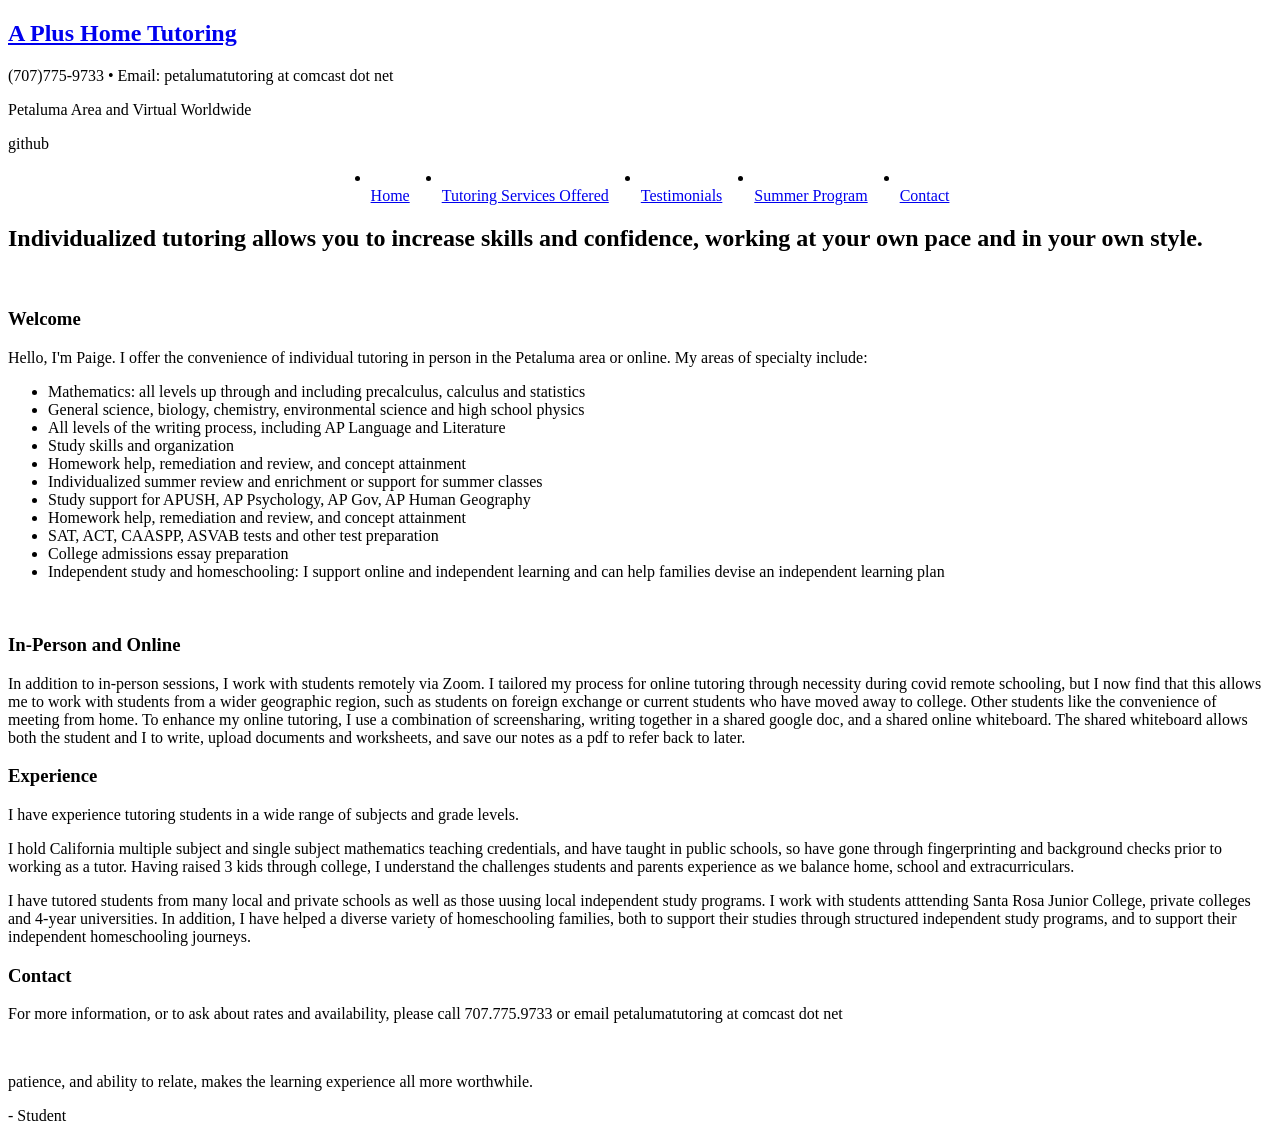
==== index.html @ 3d624e4d "Add files via upload" ====
<!DOCTYPE HTML>
<!--
	Strongly Typed by HTML5 UP
	html5up.net | @ajlkn
	Free for personal and commercial use under the CCA 3.0 license (html5up.net/license)
-->
<html>
	<head>
		<title>Petaluma tutoring</title>
		<meta charset="utf-8" />
		<meta name="viewport" content="width=device-width, initial-scale=1, user-scalable=no" />
		<link rel="stylesheet" href="assets/css/main.css" />
	</head>
	<body class="homepage is-preload">
		<div id="page-wrapper">

			<!-- Header -->
				<section id="header">
					<div class="container">

						<!-- Logo -->
							<h1 id="logo"><a href="index.html">A Plus Home Tutoring</a></h1>
							<p>(707)775-9733 • Email:  petalumatutoring at comcast dot net</p>
						<p>Petaluma Area and Virtual Worldwide</p>
						<p>github</p>

						<!-- Nav -->
							<nav id="nav">
							<ul style="display: flex; justify-content: center; gap: 2em;">
									<li>
										<a href="index.html" title="Home" class="icon"><i class="fas fa-chalkboard-teacher"></i><br><span>Home</span></a>
									</li>
									<li>
										<a href="About-Us.html" title="Tutoring Services" class="icon"><i class="fas fa-chalkboard-teacher"></i><br><span>Tutoring Services Offered</span></a>
									</li>
									<li>
										<a href="Products.html" title="Testimonials" class="icon"><i class="fas fa-comments"></i><br><span>Testimonials</span></a>
									</li>
									<li>
										<a href="News-or-Reviews.html" title="Summer Program" class="icon"><i class="fas fa-sun"></i><br><span>Summer Program</span></a>
									</li>
									<li>
										<a href="Contact-Us.html" title="Contact" class="icon"><i class="fas fa-envelope"></i><br><span>Contact</span></a>
									</li>
								</ul>
							</nav>
						<div class="horizontal-divider"></div>
					</div>
				</section>

			<!-- Features -->
				<section id="features">
					<div class="container">
						<header>
							<h2>Individualized tutoring allows you to increase skills and confidence, working at your own pace and in your own style.</h2>
						</header>
						<div class="row aln-center">
							<div class="col-6 col-6-medium col-12-small">

								<!-- Feature -->
									<section>
										<a href="#" class="image featured"><img src="images/paigepic.jpg" alt="" /></a>
										<header>
											<h3>Welcome</h3>
										</header>
										<p style="margin-bottom: 0.2em;">Hello, I'm Paige. I offer the convenience of individual tutoring in person in the Petaluma area or online.  
 
										My areas of specialty include:
										</p>
										<ul class="indented-list">
									      <li>Mathematics: all levels up through and including precalculus, calculus and statistics</li>
									      <li>General science, biology, chemistry, environmental science and high school physics </li>
									      <li>All levels of the writing process, including AP Language and Literature</li>
										<li>Study skills and organization</li>
									      <li>Homework help, remediation and review, and concept attainment</li>
											<li>Individualized summer review and enrichment or support for summer classes</li>
											<li>Study support for APUSH, AP Psychology, AP Gov, AP Human Geography </li>
									      <li>Homework help, remediation and review, and concept attainment</li>
									      <li>SAT, ACT, CAASPP, ASVAB tests and other test preparation</li>
									      <li>College admissions essay preparation</li>
									      <li>Independent study and homeschooling:  I support online and independent learning and can help families devise an independent learning plan</li>
										</ul>
								
<header>
											
								</section>
							</div>
							<div class="col-6 col-6-medium col-12-small">

								<!-- Feature -->
									<section>
										<a href="#" class="image featured"><img src="images/pic02.jpg" alt="" /></a>
										<header>
											<h3>In-Person and Online</h3>
										</header>
										<p>In addition to in-person sessions, I work with students remotely via Zoom.  I tailored my process for online tutoring through necessity during covid remote schooling, but I now find that this allows me to work with students from a wider geographic region, such as students on foreign exchange or current students who have moved away to college. Other students like the convenience of meeting from home.  
 
											To enhance my online tutoring, I use a combination of screensharing, writing together in a shared google doc, and a shared online whiteboard.  The shared whiteboard allows both the student and I to write, upload documents and worksheets, and save our notes as a pdf to refer back to later.
										</p>
										<header>
											<h3>Experience</h3>
										</header>
										<p>I have experience tutoring students in a wide range of subjects and  grade levels.
							</p><p>I hold California multiple subject and single subject mathematics teaching credentials, and have taught in public schools, so have gone through fingerprinting and background checks prior to working as a tutor. Having raised 3 kids through college, I understand the challenges students and parents experience as we balance home, school and extracurriculars.</p>
										<p>I have tutored students from many local and private schools as well as those uusing local independent study programs. I work with students atttending Santa Rosa Junior College, private colleges and 4-year universities. In addition, I have helped a diverse variety of homeschooling families, both to support their studies through structured independent study programs, and to support their independent homeschooling journeys. </p>
																	
										
									</section>

							</div>

							 <div class="col-5 col-12-medium">
                        <div class="right-box">
<h3>Contact</h3>
										</header>
										<p>For more information, or to ask about rates and availability, please call 707.775.9733 or email petalumatutoring at comcast dot net</p>
						</div>
							 </div>
							<section>
												<a href="#" class="image featured"><img src="images/pic01.jpg" alt="" /></a>
									</section>

			<!-- Banner -->
				<section id="banner">
					<div class="container">
						<p style="margin-bottom: 0.7em;"> patience, and ability to relate, makes the learning experience all more worthwhile.</p>
						<p>- Student</p>
					</div>
				</section>

		</div 

		<!-- Scripts -->
			<script src="assets/js/jquery.min.js"></script>
			<script src="assets/js/jquery.dropotron.min.js"></script>
			<script src="assets/js/browser.min.js"></script>
			<script src="assets/js/breakpoints.min.js"></script>
			<script src="assets/js/util.js"></script>
			<script src="assets/js/main.js"></script>

	</body>
</html>
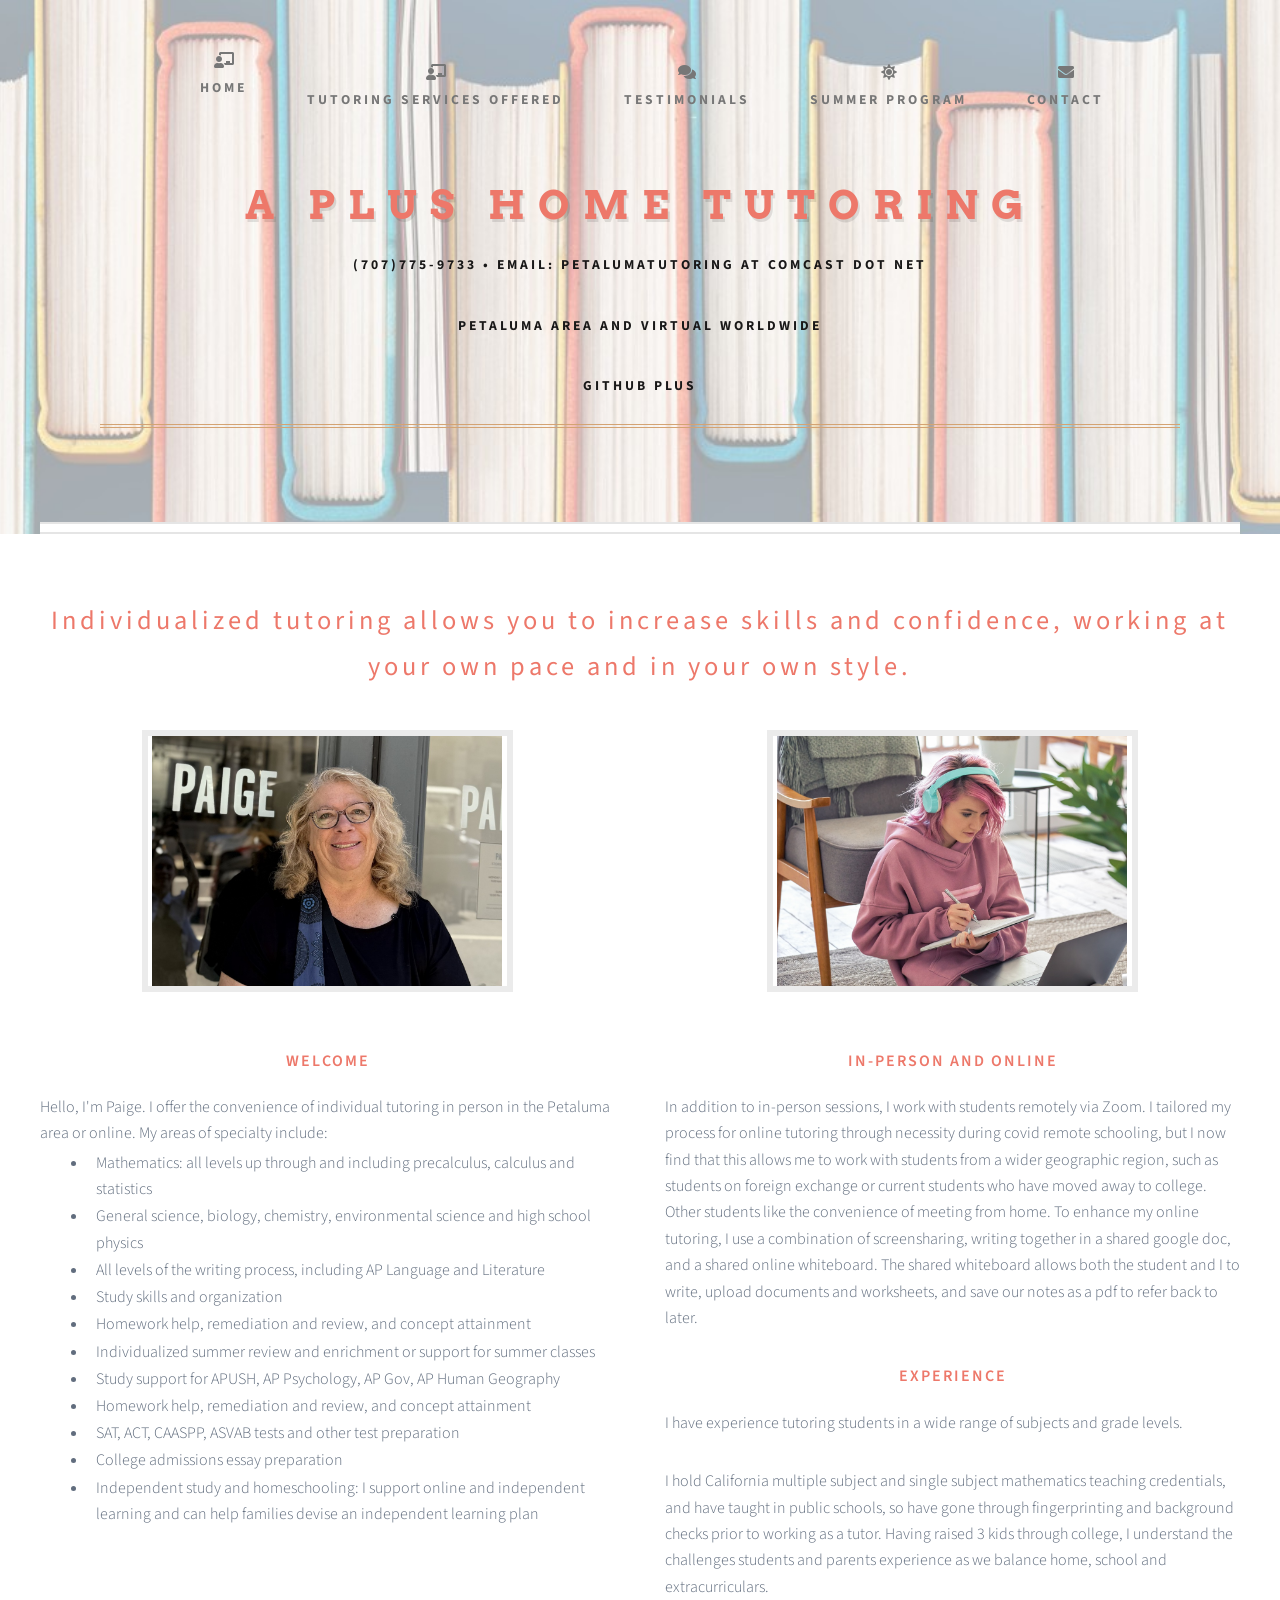
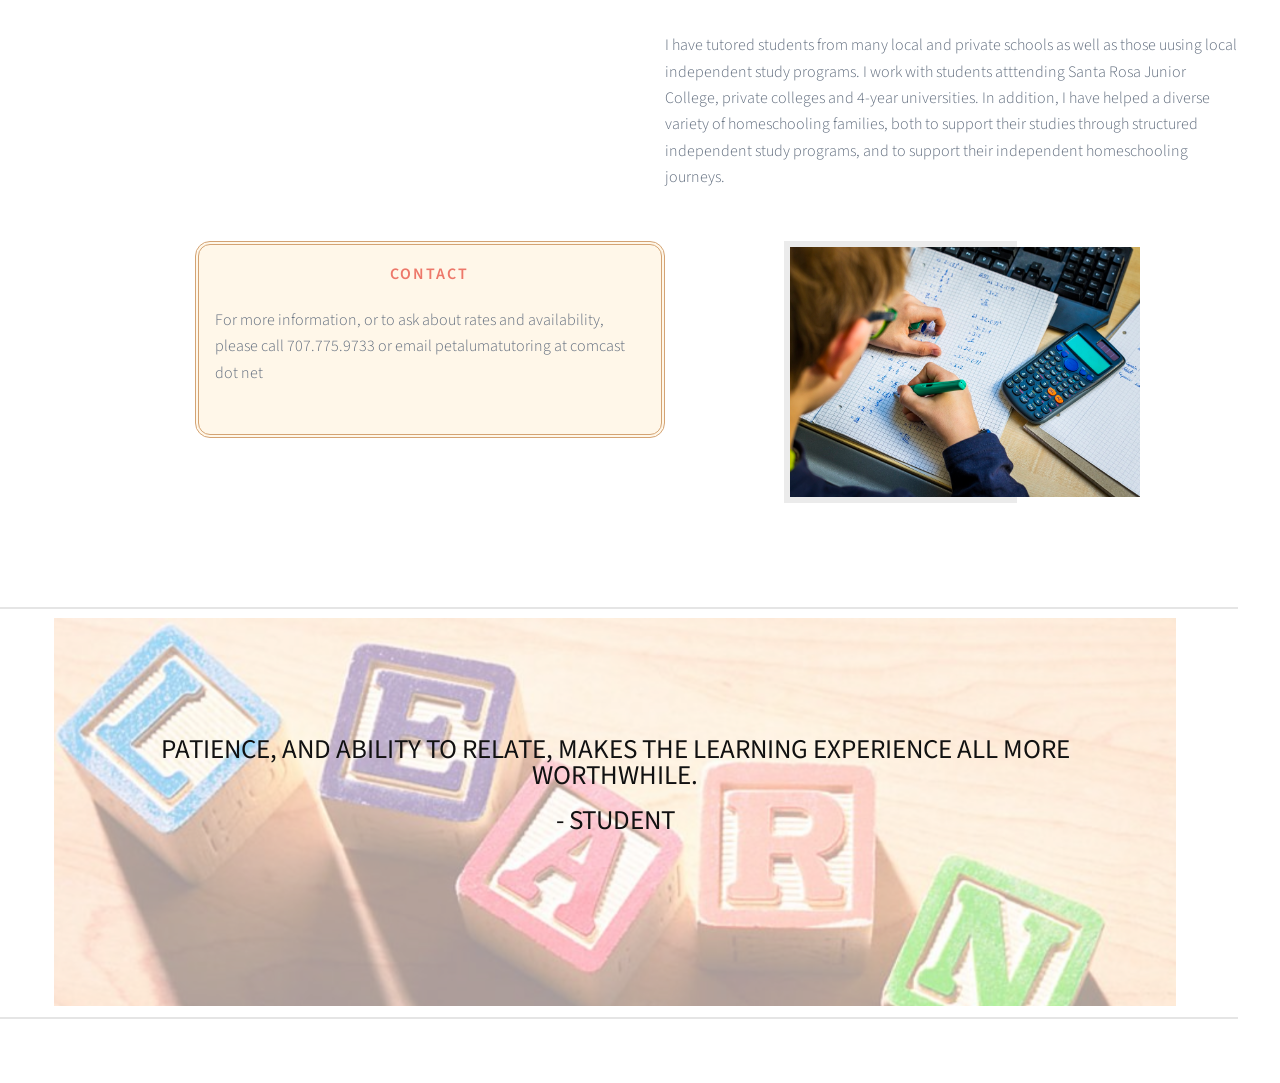
==== commit 8d761a91: "Add "plus" for identification" ====
--- a/index.html
+++ b/index.html
@@ -22,7 +22,7 @@
 							<h1 id="logo"><a href="index.html">A Plus Home Tutoring</a></h1>
 							<p>(707)775-9733 • Email:  petalumatutoring at comcast dot net</p>
 						<p>Petaluma Area and Virtual Worldwide</p>
-						<p>github</p>
+						<p>github plus</p>
 
 						<!-- Nav -->
 							<nav id="nav">
--- a/assets/css/main.css
+++ b/assets/css/main.css
@@ -0,0 +1,2786 @@
+@import url("fontawesome-all.min.css");
+@import url("https://fonts.googleapis.com/css?family=Source+Sans+Pro:300,400,600|Arvo:700");
+
+/*
+	Strongly Typed by HTML5 UP
+	html5up.net | @ajlkn
+	Free for personal and commercial use under the CCA 3.0 license (html5up.net/license)
+*/
+
+html, body, div, span, applet, object,
+iframe, h1, h2, h3, h4, h5, h6, p, blockquote,
+pre, a, abbr, acronym, address, big, cite,
+code, del, dfn, em, img, ins, kbd, q, s, samp,
+small, strike, strong, sub, sup, tt, var, b,
+u, i, center, dl, dt, dd, ol, ul, li, fieldset,
+form, label, legend, table, caption, tbody,
+tfoot, thead, tr, th, td, article, aside,
+canvas, details, embed, figure, figcaption,
+footer, header, hgroup, menu, nav, output, ruby,
+section, summary, time, mark, audio, video {
+	margin: 0;
+	padding: 0;
+	border: 0;
+	font-size: 100%;
+	font: inherit;
+	vertical-align: baseline;}
+
+article, aside, details, figcaption, figure,
+footer, header, hgroup, menu, nav, section {
+	display: block;}
+
+body {
+	line-height: 1;
+}
+
+ol, ul {
+	list-style: none;
+}
+
+blockquote, q {
+	quotes: none;
+}
+
+	blockquote:before, blockquote:after, q:before, q:after {
+		content: '';
+		content: none;
+	}
+
+table {
+	border-collapse: collapse;
+	border-spacing: 0;
+}
+
+body {
+	-webkit-text-size-adjust: none;
+}
+
+mark {
+	background-color: transparent;
+	color: inherit;
+}
+
+input::-moz-focus-inner {
+	border: 0;
+	padding: 0;
+}
+
+input, select, textarea {
+	-moz-appearance: none;
+	-webkit-appearance: none;
+	-ms-appearance: none;
+	appearance: none;
+}
+
+/* Basic */
+
+	html {
+		box-sizing: border-box;
+	}
+
+	*, *:before, *:after {
+		box-sizing: inherit;
+	}
+
+	body {
+		background: #f0f0f0;
+	}
+
+		body.is-preload *, body.is-preload *:before, body.is-preload *:after {
+			-moz-animation: none !important;
+			-webkit-animation: none !important;
+			-ms-animation: none !important;
+			animation: none !important;
+			-moz-transition: none !important;
+			-webkit-transition: none !important;
+			-ms-transition: none !important;
+			transition: none !important;
+		}
+
+	body, input, textarea, select {
+		font-family: 'Source Sans Pro';
+		font-weight: 300;
+		color: #616D7E;
+		line-height: 1.65em;
+		font-size: 15pt;
+	}
+
+	h1, h2, h4, h5 {
+		font-weight: 600;
+		text-transform: uppercase;
+		color: #ed786a;	
+	}
+
+	h3, h6 {
+		font-weight: 600;
+		text-transform: uppercase;
+		color: #ed786a;
+	}
+
+	h6{
+		font-size: 2em;
+		font-weight: 400;
+		letter-spacing: 4px;
+		margin: 0 0 0 0;
+		line-height: 1.75em;
+		text-transform: none;
+	}
+
+	h1 a, h2 a, h3 a, h4 a, h5 a, h6 a {
+		color: inherit;
+		text-decoration: none;
+		border: 0;
+	}
+
+	h2 {
+		font-size: 1.65em;
+		font-weight: 400;
+		letter-spacing: 4px;
+		margin: 0 0 1.5em 0;
+		line-height: 1.75em;
+		text-transform: none;
+	}
+
+	h3 {
+		font-size: 1em;
+		letter-spacing: 2px;
+		margin: 0 0 1.25em 0;
+	}
+
+	a {
+		-moz-transition: color 0.25s ease-in-out, border-bottom-color 0.25s ease-in-out;
+		-webkit-transition: color 0.25s ease-in-out, border-bottom-color 0.25s ease-in-out;
+		-ms-transition: color 0.25s ease-in-out, border-bottom-color 0.25s ease-in-out;
+		transition: color 0.25s ease-in-out, border-bottom-color 0.25s ease-in-out;
+		color: #666;
+		text-decoration: none;
+		border-bottom: solid 1px #ddd;
+	}
+
+		a strong {
+			-moz-transition: color 0.25s ease-in-out, border-bottom-color 0.25s ease-in-out;
+			-webkit-transition: color 0.25s ease-in-out, border-bottom-color 0.25s ease-in-out;
+			-ms-transition: color 0.25s ease-in-out, border-bottom-color 0.25s ease-in-out;
+			transition: color 0.25s ease-in-out, border-bottom-color 0.25s ease-in-out;
+		}
+
+		a:hover {
+			color: #ed786a;
+			border-bottom-color: rgba(255, 255, 255, 0);
+		}
+
+			a:hover strong {
+				color: #ed786a;
+			}
+
+	strong, b {
+		font-weight: 600;
+		color: #666;
+	}
+
+	em, i {
+		font-style: italic;
+	}
+
+	sub {
+		position: relative;
+		top: 0.5em;
+		font-size: 0.8em;
+	}
+
+	sup {
+		position: relative;
+		top: -0.5em;
+		font-size: 0.8em;
+	}
+
+	hr {
+		border: 0;
+		border-top: solid 1px #ddd;
+	}
+
+	blockquote {
+		border-left: solid 0.5em #ddd;
+		padding: 1em 0 1em 2em;
+		font-style: italic;
+	}
+
+	p {
+		text-align: justify;
+		margin-bottom: 2em;
+	}
+
+	ul, ol, dl, table, blockquote {
+		margin-bottom: 2em;
+	}
+
+	br.clear {
+		clear: both;
+}
+
+/* Indented List */
+
+.indented-list {
+    margin-left: 2em;
+    list-style-type: disc;
+    margin-bottom: 0.025em;
+	margin-top: 0.025em;
+    text-align: left;
+}
+
+.indented-list li {
+    margin-top: 0.05em;    /* Adjust as needed */
+    margin-bottom: 0.05em; /* Adjust as needed */
+}
+
+/* right side box */
+.right-box {
+    float: right; /* Float the box to the right */
+    width: 100%; /* Take up 100% of the column width */
+    padding: 1em;
+    background-color: rgba(255, 228, 181, 0.3); /* Light orange with transparency */
+    border: 4px double #d4a373; /* Double-lined border */
+    border-radius: 15px;
+    margin-right: 0.25em; /* Add a little buffer from the right side */
+	/* margin-left: 0.25em; Add a little buffer from the right side */
+    box-sizing: border-box; /* Include padding and border in the width */
+	position: relative;
+
+}
+
+.content-wrapper {
+    padding-right: 2em;
+    margin-right: 1em;
+}
+
+.vertical-divider {
+    position: absolute; /* Position the divider absolutely */
+    top: 10%;           /* Position from the top */
+    bottom: 10%;        /* Position from the bottom */
+    left: 50%;          /* Center horizontally */
+    transform: translateX(-50%); /* Correct centering */
+    border-left: 4px double #d4a373; /* Double-lined border */
+}
+
+
+.horizontal-divider {
+    position: relative;
+    display: block;
+    width: 90%;
+    margin: 1.5em auto;
+    border-top: 4px double #d4a373;
+}
+
+.padded-text {
+    width: 90%;  /* Adjust the value as needed */
+}
+
+/* Clear the float to prevent layout issues */
+.row::after {
+    content: "";
+    display: table;
+    clear: both;
+}
+
+/* Container */
+
+	.container {
+		margin: 0 auto;
+		max-width: 100%;
+		width: 70em;
+	}
+
+		@media screen and (max-width: 1680px) {
+
+			.container {
+				width: 68em;
+			}
+
+		}
+
+		@media screen and (max-width: 1280px) {
+
+			.container {
+				width: calc(100% - 80px);
+			}
+
+		}
+
+		@media screen and (max-width: 980px) {
+
+			.container {
+				width: calc(100% - 100px);
+			}
+
+		}
+
+		@media screen and (max-width: 736px) {
+
+			.container {
+				width: calc(100% - 40px);
+			}
+
+		}
+
+/* Row */
+
+	.row {
+		display: flex;
+		flex-wrap: wrap;
+		box-sizing: border-box;
+		align-items: stretch;
+	}
+
+		.row > * {
+			box-sizing: border-box;
+		}
+
+		.row.gtr-uniform > * > :last-child {
+			margin-bottom: 0;
+		}
+
+		.row.aln-left {
+			justify-content: flex-start;
+		}
+
+		.row.aln-center {
+			justify-content: center;
+		}
+
+		.row.aln-right {
+			justify-content: flex-end;
+		}
+
+		.row.aln-top {
+			align-items: flex-start;
+		}
+
+		.row.aln-middle {
+			align-items: center;
+		}
+
+		.row.aln-bottom {
+			align-items: flex-end;
+		}
+
+		.row > .imp {
+			order: -1;
+		}
+
+		.row > .col-1 {
+			width: 8.33333%;
+		}
+
+		.row > .off-1 {
+			margin-left: 8.33333%;
+		}
+
+		.row > .col-2 {
+			width: 16.66667%;
+		}
+
+		.row > .off-2 {
+			margin-left: 16.66667%;
+		}
+
+		.row > .col-3 {
+			width: 25%;
+		}
+
+		.row > .off-3 {
+			margin-left: 25%;
+		}
+
+		.row > .col-4 {
+			width: 33.33333%;
+		}
+
+		.row > .off-4 {
+			margin-left: 33.33333%;
+		}
+
+		.row > .col-5 {
+			width: 41.66667%;
+		}
+
+		.row > .off-5 {
+			margin-left: 41.66667%;
+		}
+
+		.row > .col-6 {
+			width: 50%;
+		}
+
+		.row > .off-6 {
+			margin-left: 50%;
+		}
+
+		.row > .col-7 {
+			width: 58.33333%;
+		}
+
+		.row > .off-7 {
+			margin-left: 58.33333%;
+		}
+
+		.row > .col-8 {
+			width: 66.66667%;
+		}
+
+		.row > .off-8 {
+			margin-left: 66.66667%;
+		}
+
+		.row > .col-9 {
+			width: 75%;
+		}
+
+		.row > .off-9 {
+			margin-left: 75%;
+		}
+
+		.row > .col-10 {
+			width: 83.33333%;
+		}
+
+		.row > .off-10 {
+			margin-left: 83.33333%;
+		}
+
+		.row > .col-11 {
+			width: 91.66667%;
+		}
+
+		.row > .off-11 {
+			margin-left: 91.66667%;
+		}
+
+		.row > .col-12 {
+			width: 100%;
+		}
+
+		.row > .off-12 {
+			margin-left: 100%;
+		}
+
+		.row.gtr-0 {
+			margin-top: 0px;
+			margin-left: 0px;
+		}
+
+			.row.gtr-0 > * {
+				padding: 0px 0 0 0px;
+			}
+
+			.row.gtr-0.gtr-uniform {
+				margin-top: 0px;
+			}
+
+				.row.gtr-0.gtr-uniform > * {
+					padding-top: 0px;
+				}
+
+		.row.gtr-25 {
+			margin-top: -12.5px;
+			margin-left: -12.5px;
+		}
+
+			.row.gtr-25 > * {
+				padding: 12.5px 0 0 12.5px;
+			}
+
+			.row.gtr-25.gtr-uniform {
+				margin-top: -12.5px;
+			}
+
+				.row.gtr-25.gtr-uniform > * {
+					padding-top: 12.5px;
+				}
+
+		.row.gtr-50 {
+			margin-top: -25px;
+			margin-left: -25px;
+		}
+
+			.row.gtr-50 > * {
+				padding: 25px 0 0 25px;
+			}
+
+			.row.gtr-50.gtr-uniform {
+				margin-top: -25px;
+			}
+
+				.row.gtr-50.gtr-uniform > * {
+					padding-top: 25px;
+				}
+
+		.row {
+			margin-top: -50px;
+			margin-left: -50px;
+		}
+
+			.row > * {
+				padding: 50px 0 0 50px;
+			}
+
+			.row.gtr-uniform {
+				margin-top: -50px;
+			}
+
+				.row.gtr-uniform > * {
+					padding-top: 50px;
+				}
+
+		.row.gtr-150 {
+			margin-top: -75px;
+			margin-left: -75px;
+		}
+
+			.row.gtr-150 > * {
+				padding: 75px 0 0 75px;
+			}
+
+			.row.gtr-150.gtr-uniform {
+				margin-top: -75px;
+			}
+
+				.row.gtr-150.gtr-uniform > * {
+					padding-top: 75px;
+				}
+
+		.row.gtr-200 {
+			margin-top: -100px;
+			margin-left: -100px;
+		}
+
+			.row.gtr-200 > * {
+				padding: 100px 0 0 100px;
+			}
+
+			.row.gtr-200.gtr-uniform {
+				margin-top: -100px;
+			}
+
+				.row.gtr-200.gtr-uniform > * {
+					padding-top: 100px;
+				}
+
+		@media screen and (max-width: 1680px) {
+
+			.row {
+				display: flex;
+				flex-wrap: wrap;
+				box-sizing: border-box;
+				align-items: stretch;
+			}
+
+				.row > * {
+					box-sizing: border-box;
+				}
+
+				.row.gtr-uniform > * > :last-child {
+					margin-bottom: 0;
+				}
+
+				.row.aln-left {
+					justify-content: flex-start;
+				}
+
+				.row.aln-center {
+					justify-content: center;
+				}
+
+				.row.aln-right {
+					justify-content: flex-end;
+				}
+
+				.row.aln-top {
+					align-items: flex-start;
+				}
+
+				.row.aln-middle {
+					align-items: center;
+				}
+
+				.row.aln-bottom {
+					align-items: flex-end;
+				}
+
+				.row > .imp-xlarge {
+					order: -1;
+				}
+
+				.row > .col-1-xlarge {
+					width: 8.33333%;
+				}
+
+				.row > .off-1-xlarge {
+					margin-left: 8.33333%;
+				}
+
+				.row > .col-2-xlarge {
+					width: 16.66667%;
+				}
+
+				.row > .off-2-xlarge {
+					margin-left: 16.66667%;
+				}
+
+				.row > .col-3-xlarge {
+					width: 25%;
+				}
+
+				.row > .off-3-xlarge {
+					margin-left: 25%;
+				}
+
+				.row > .col-4-xlarge {
+					width: 33.33333%;
+				}
+
+				.row > .off-4-xlarge {
+					margin-left: 33.33333%;
+				}
+
+				.row > .col-5-xlarge {
+					width: 41.66667%;
+				}
+
+				.row > .off-5-xlarge {
+					margin-left: 41.66667%;
+				}
+
+				.row > .col-6-xlarge {
+					width: 50%;
+				}
+
+				.row > .off-6-xlarge {
+					margin-left: 50%;
+				}
+
+				.row > .col-7-xlarge {
+					width: 58.33333%;
+				}
+
+				.row > .off-7-xlarge {
+					margin-left: 58.33333%;
+				}
+
+				.row > .col-8-xlarge {
+					width: 66.66667%;
+				}
+
+				.row > .off-8-xlarge {
+					margin-left: 66.66667%;
+				}
+
+				.row > .col-9-xlarge {
+					width: 75%;
+				}
+
+				.row > .off-9-xlarge {
+					margin-left: 75%;
+				}
+
+				.row > .col-10-xlarge {
+					width: 83.33333%;
+				}
+
+				.row > .off-10-xlarge {
+					margin-left: 83.33333%;
+				}
+
+				.row > .col-11-xlarge {
+					width: 91.66667%;
+				}
+
+				.row > .off-11-xlarge {
+					margin-left: 91.66667%;
+				}
+
+				.row > .col-12-xlarge {
+					width: 100%;
+				}
+
+				.row > .off-12-xlarge {
+					margin-left: 100%;
+				}
+
+				.row.gtr-0 {
+					margin-top: 0px;
+					margin-left: 0px;
+				}
+
+					.row.gtr-0 > * {
+						padding: 0px 0 0 0px;
+					}
+
+					.row.gtr-0.gtr-uniform {
+						margin-top: 0px;
+					}
+
+						.row.gtr-0.gtr-uniform > * {
+							padding-top: 0px;
+						}
+
+				.row.gtr-25 {
+					margin-top: -12.5px;
+					margin-left: -12.5px;
+				}
+
+					.row.gtr-25 > * {
+						padding: 12.5px 0 0 12.5px;
+					}
+
+					.row.gtr-25.gtr-uniform {
+						margin-top: -12.5px;
+					}
+
+						.row.gtr-25.gtr-uniform > * {
+							padding-top: 12.5px;
+						}
+
+				.row.gtr-50 {
+					margin-top: -25px;
+					margin-left: -25px;
+				}
+
+					.row.gtr-50 > * {
+						padding: 25px 0 0 25px;
+					}
+
+					.row.gtr-50.gtr-uniform {
+						margin-top: -25px;
+					}
+
+						.row.gtr-50.gtr-uniform > * {
+							padding-top: 25px;
+						}
+
+				.row {
+					margin-top: -50px;
+					margin-left: -50px;
+				}
+
+					.row > * {
+						padding: 50px 0 0 50px;
+					}
+
+					.row.gtr-uniform {
+						margin-top: -50px;
+					}
+
+						.row.gtr-uniform > * {
+							padding-top: 50px;
+						}
+
+				.row.gtr-150 {
+					margin-top: -75px;
+					margin-left: -75px;
+				}
+
+					.row.gtr-150 > * {
+						padding: 75px 0 0 75px;
+					}
+
+					.row.gtr-150.gtr-uniform {
+						margin-top: -75px;
+					}
+
+						.row.gtr-150.gtr-uniform > * {
+							padding-top: 75px;
+						}
+
+				.row.gtr-200 {
+					margin-top: -100px;
+					margin-left: -100px;
+				}
+
+					.row.gtr-200 > * {
+						padding: 100px 0 0 100px;
+					}
+
+					.row.gtr-200.gtr-uniform {
+						margin-top: -100px;
+					}
+
+						.row.gtr-200.gtr-uniform > * {
+							padding-top: 100px;
+						}
+
+		}
+
+		@media screen and (max-width: 1280px) {
+
+			.row {
+				display: flex;
+				flex-wrap: wrap;
+				box-sizing: border-box;
+				align-items: stretch;
+			}
+
+				.row > * {
+					box-sizing: border-box;
+				}
+
+				.row.gtr-uniform > * > :last-child {
+					margin-bottom: 0;
+				}
+
+				.row.aln-left {
+					justify-content: flex-start;
+				}
+
+				.row.aln-center {
+					justify-content: center;
+				}
+
+				.row.aln-right {
+					justify-content: flex-end;
+				}
+
+				.row.aln-top {
+					align-items: flex-start;
+				}
+
+				.row.aln-middle {
+					align-items: center;
+				}
+
+				.row.aln-bottom {
+					align-items: flex-end;
+				}
+
+				.row > .imp-large {
+					order: -1;
+				}
+
+				.row > .col-1-large {
+					width: 8.33333%;
+				}
+
+				.row > .off-1-large {
+					margin-left: 8.33333%;
+				}
+
+				.row > .col-2-large {
+					width: 16.66667%;
+				}
+
+				.row > .off-2-large {
+					margin-left: 16.66667%;
+				}
+
+				.row > .col-3-large {
+					width: 25%;
+				}
+
+				.row > .off-3-large {
+					margin-left: 25%;
+				}
+
+				.row > .col-4-large {
+					width: 33.33333%;
+				}
+
+				.row > .off-4-large {
+					margin-left: 33.33333%;
+				}
+
+				.row > .col-5-large {
+					width: 41.66667%;
+				}
+
+				.row > .off-5-large {
+					margin-left: 41.66667%;
+				}
+
+				.row > .col-6-large {
+					width: 50%;
+				}
+
+				.row > .off-6-large {
+					margin-left: 50%;
+				}
+
+				.row > .col-7-large {
+					width: 58.33333%;
+				}
+
+				.row > .off-7-large {
+					margin-left: 58.33333%;
+				}
+
+				.row > .col-8-large {
+					width: 66.66667%;
+				}
+
+				.row > .off-8-large {
+					margin-left: 66.66667%;
+				}
+
+				.row > .col-9-large {
+					width: 75%;
+				}
+
+				.row > .off-9-large {
+					margin-left: 75%;
+				}
+
+				.row > .col-10-large {
+					width: 83.33333%;
+				}
+
+				.row > .off-10-large {
+					margin-left: 83.33333%;
+				}
+
+				.row > .col-11-large {
+					width: 91.66667%;
+				}
+
+				.row > .off-11-large {
+					margin-left: 91.66667%;
+				}
+
+				.row > .col-12-large {
+					width: 100%;
+				}
+
+				.row > .off-12-large {
+					margin-left: 100%;
+				}
+
+				.row.gtr-0 {
+					margin-top: 0px;
+					margin-left: 0px;
+				}
+
+					.row.gtr-0 > * {
+						padding: 0px 0 0 0px;
+					}
+
+					.row.gtr-0.gtr-uniform {
+						margin-top: 0px;
+					}
+
+						.row.gtr-0.gtr-uniform > * {
+							padding-top: 0px;
+						}
+
+				.row.gtr-25 {
+					margin-top: -12.5px;
+					margin-left: -12.5px;
+				}
+
+					.row.gtr-25 > * {
+						padding: 12.5px 0 0 12.5px;
+					}
+
+					.row.gtr-25.gtr-uniform {
+						margin-top: -12.5px;
+					}
+
+						.row.gtr-25.gtr-uniform > * {
+							padding-top: 12.5px;
+						}
+
+				.row.gtr-50 {
+					margin-top: -25px;
+					margin-left: -25px;
+				}
+
+					.row.gtr-50 > * {
+						padding: 25px 0 0 25px;
+					}
+
+					.row.gtr-50.gtr-uniform {
+						margin-top: -25px;
+					}
+
+						.row.gtr-50.gtr-uniform > * {
+							padding-top: 25px;
+						}
+
+				.row {
+					margin-top: -50px;
+					margin-left: -50px;
+				}
+
+					.row > * {
+						padding: 50px 0 0 50px;
+					}
+
+					.row.gtr-uniform {
+						margin-top: -50px;
+					}
+
+						.row.gtr-uniform > * {
+							padding-top: 50px;
+						}
+
+				.row.gtr-150 {
+					margin-top: -75px;
+					margin-left: -75px;
+				}
+
+					.row.gtr-150 > * {
+						padding: 75px 0 0 75px;
+					}
+
+					.row.gtr-150.gtr-uniform {
+						margin-top: -75px;
+					}
+
+						.row.gtr-150.gtr-uniform > * {
+							padding-top: 75px;
+						}
+
+				.row.gtr-200 {
+					margin-top: -100px;
+					margin-left: -100px;
+				}
+
+					.row.gtr-200 > * {
+						padding: 100px 0 0 100px;
+					}
+
+					.row.gtr-200.gtr-uniform {
+						margin-top: -100px;
+					}
+
+						.row.gtr-200.gtr-uniform > * {
+							padding-top: 100px;
+						}
+
+		}
+
+		@media screen and (max-width: 980px) {
+
+			.row {
+				display: flex;
+				flex-wrap: wrap;
+				box-sizing: border-box;
+				align-items: stretch;
+			}
+
+				.row > * {
+					box-sizing: border-box;
+				}
+
+				.row.gtr-uniform > * > :last-child {
+					margin-bottom: 0;
+				}
+
+				.row.aln-left {
+					justify-content: flex-start;
+				}
+
+				.row.aln-center {
+					justify-content: center;
+				}
+
+				.row.aln-right {
+					justify-content: flex-end;
+				}
+
+				.row.aln-top {
+					align-items: flex-start;
+				}
+
+				.row.aln-middle {
+					align-items: center;
+				}
+
+				.row.aln-bottom {
+					align-items: flex-end;
+				}
+
+				.row > .imp-medium {
+					order: -1;
+				}
+
+				.row > .col-1-medium {
+					width: 8.33333%;
+				}
+
+				.row > .off-1-medium {
+					margin-left: 8.33333%;
+				}
+
+				.row > .col-2-medium {
+					width: 16.66667%;
+				}
+
+				.row > .off-2-medium {
+					margin-left: 16.66667%;
+				}
+
+				.row > .col-3-medium {
+					width: 25%;
+				}
+
+				.row > .off-3-medium {
+					margin-left: 25%;
+				}
+
+				.row > .col-4-medium {
+					width: 33.33333%;
+				}
+
+				.row > .off-4-medium {
+					margin-left: 33.33333%;
+				}
+
+				.row > .col-5-medium {
+					width: 41.66667%;
+				}
+
+				.row > .off-5-medium {
+					margin-left: 41.66667%;
+				}
+
+				.row > .col-6-medium {
+					width: 50%;
+				}
+
+				.row > .off-6-medium {
+					margin-left: 50%;
+				}
+
+				.row > .col-7-medium {
+					width: 58.33333%;
+				}
+
+				.row > .off-7-medium {
+					margin-left: 58.33333%;
+				}
+
+				.row > .col-8-medium {
+					width: 66.66667%;
+				}
+
+				.row > .off-8-medium {
+					margin-left: 66.66667%;
+				}
+
+				.row > .col-9-medium {
+					width: 75%;
+				}
+
+				.row > .off-9-medium {
+					margin-left: 75%;
+				}
+
+				.row > .col-10-medium {
+					width: 83.33333%;
+				}
+
+				.row > .off-10-medium {
+					margin-left: 83.33333%;
+				}
+
+				.row > .col-11-medium {
+					width: 91.66667%;
+				}
+
+				.row > .off-11-medium {
+					margin-left: 91.66667%;
+				}
+
+				.row > .col-12-medium {
+					width: 100%;
+				}
+
+				.row > .off-12-medium {
+					margin-left: 100%;
+				}
+
+				.row.gtr-0 {
+					margin-top: 0px;
+					margin-left: 0px;
+				}
+
+					.row.gtr-0 > * {
+						padding: 0px 0 0 0px;
+					}
+
+					.row.gtr-0.gtr-uniform {
+						margin-top: 0px;
+					}
+
+						.row.gtr-0.gtr-uniform > * {
+							padding-top: 0px;
+						}
+
+				.row.gtr-25 {
+					margin-top: -12.5px;
+					margin-left: -12.5px;
+				}
+
+					.row.gtr-25 > * {
+						padding: 12.5px 0 0 12.5px;
+					}
+
+					.row.gtr-25.gtr-uniform {
+						margin-top: -12.5px;
+					}
+
+						.row.gtr-25.gtr-uniform > * {
+							padding-top: 12.5px;
+						}
+
+				.row.gtr-50 {
+					margin-top: -25px;
+					margin-left: -25px;
+				}
+
+					.row.gtr-50 > * {
+						padding: 25px 0 0 25px;
+					}
+
+					.row.gtr-50.gtr-uniform {
+						margin-top: -25px;
+					}
+
+						.row.gtr-50.gtr-uniform > * {
+							padding-top: 25px;
+						}
+
+				.row {
+					margin-top: -50px;
+					margin-left: -50px;
+				}
+
+					.row > * {
+						padding: 50px 0 0 50px;
+					}
+
+					.row.gtr-uniform {
+						margin-top: -50px;
+					}
+
+						.row.gtr-uniform > * {
+							padding-top: 50px;
+						}
+
+				.row.gtr-150 {
+					margin-top: -75px;
+					margin-left: -75px;
+				}
+
+					.row.gtr-150 > * {
+						padding: 75px 0 0 75px;
+					}
+
+					.row.gtr-150.gtr-uniform {
+						margin-top: -75px;
+					}
+
+						.row.gtr-150.gtr-uniform > * {
+							padding-top: 75px;
+						}
+
+				.row.gtr-200 {
+					margin-top: -100px;
+					margin-left: -100px;
+				}
+
+					.row.gtr-200 > * {
+						padding: 100px 0 0 100px;
+					}
+
+					.row.gtr-200.gtr-uniform {
+						margin-top: -100px;
+					}
+
+						.row.gtr-200.gtr-uniform > * {
+							padding-top: 100px;
+						}
+
+		}
+
+		@media screen and (max-width: 736px) {
+
+			.row {
+				display: flex;
+				flex-wrap: wrap;
+				box-sizing: border-box;
+				align-items: stretch;
+			}
+
+				.row > * {
+					box-sizing: border-box;
+				}
+
+				.row.gtr-uniform > * > :last-child {
+					margin-bottom: 0;
+				}
+
+				.row.aln-left {
+					justify-content: flex-start;
+				}
+
+				.row.aln-center {
+					justify-content: center;
+				}
+
+				.row.aln-right {
+					justify-content: flex-end;
+				}
+
+				.row.aln-top {
+					align-items: flex-start;
+				}
+
+				.row.aln-middle {
+					align-items: center;
+				}
+
+				.row.aln-bottom {
+					align-items: flex-end;
+				}
+
+				.row > .imp-small {
+					order: -1;
+				}
+
+				.row > .col-1-small {
+					width: 8.33333%;
+				}
+
+				.row > .off-1-small {
+					margin-left: 8.33333%;
+				}
+
+				.row > .col-2-small {
+					width: 16.66667%;
+				}
+
+				.row > .off-2-small {
+					margin-left: 16.66667%;
+				}
+
+				.row > .col-3-small {
+					width: 25%;
+				}
+
+				.row > .off-3-small {
+					margin-left: 25%;
+				}
+
+				.row > .col-4-small {
+					width: 33.33333%;
+				}
+
+				.row > .off-4-small {
+					margin-left: 33.33333%;
+				}
+
+				.row > .col-5-small {
+					width: 41.66667%;
+				}
+
+				.row > .off-5-small {
+					margin-left: 41.66667%;
+				}
+
+				.row > .col-6-small {
+					width: 50%;
+				}
+
+				.row > .off-6-small {
+					margin-left: 50%;
+				}
+
+				.row > .col-7-small {
+					width: 58.33333%;
+				}
+
+				.row > .off-7-small {
+					margin-left: 58.33333%;
+				}
+
+				.row > .col-8-small {
+					width: 66.66667%;
+				}
+
+				.row > .off-8-small {
+					margin-left: 66.66667%;
+				}
+
+				.row > .col-9-small {
+					width: 75%;
+				}
+
+				.row > .off-9-small {
+					margin-left: 75%;
+				}
+
+				.row > .col-10-small {
+					width: 83.33333%;
+				}
+
+				.row > .off-10-small {
+					margin-left: 83.33333%;
+				}
+
+				.row > .col-11-small {
+					width: 91.66667%;
+				}
+
+				.row > .off-11-small {
+					margin-left: 91.66667%;
+				}
+
+				.row > .col-12-small {
+					width: 100%;
+				}
+
+				.row > .off-12-small {
+					margin-left: 100%;
+				}
+
+				.row.gtr-0 {
+					margin-top: 0px;
+					margin-left: 0px;
+				}
+
+					.row.gtr-0 > * {
+						padding: 0px 0 0 0px;
+					}
+
+					.row.gtr-0.gtr-uniform {
+						margin-top: 0px;
+					}
+
+						.row.gtr-0.gtr-uniform > * {
+							padding-top: 0px;
+						}
+
+				.row.gtr-25 {
+					margin-top: -7.5px;
+					margin-left: -7.5px;
+				}
+
+					.row.gtr-25 > * {
+						padding: 7.5px 0 0 7.5px;
+					}
+
+					.row.gtr-25.gtr-uniform {
+						margin-top: -7.5px;
+					}
+
+						.row.gtr-25.gtr-uniform > * {
+							padding-top: 7.5px;
+						}
+
+				.row.gtr-50 {
+					margin-top: -15px;
+					margin-left: -15px;
+				}
+
+					.row.gtr-50 > * {
+						padding: 15px 0 0 15px;
+					}
+
+					.row.gtr-50.gtr-uniform {
+						margin-top: -15px;
+					}
+
+						.row.gtr-50.gtr-uniform > * {
+							padding-top: 15px;
+						}
+
+				.row {
+					margin-top: -30px;
+					margin-left: -30px;
+				}
+
+					.row > * {
+						padding: 30px 0 0 30px;
+					}
+
+					.row.gtr-uniform {
+						margin-top: -30px;
+					}
+
+						.row.gtr-uniform > * {
+							padding-top: 30px;
+						}
+
+				.row.gtr-150 {
+					margin-top: -45px;
+					margin-left: -45px;
+				}
+
+					.row.gtr-150 > * {
+						padding: 45px 0 0 45px;
+					}
+
+					.row.gtr-150.gtr-uniform {
+						margin-top: -45px;
+					}
+
+						.row.gtr-150.gtr-uniform > * {
+							padding-top: 45px;
+						}
+
+				.row.gtr-200 {
+					margin-top: -60px;
+					margin-left: -60px;
+				}
+
+					.row.gtr-200 > * {
+						padding: 60px 0 0 60px;
+					}
+
+					.row.gtr-200.gtr-uniform {
+						margin-top: -60px;
+					}
+
+						.row.gtr-200.gtr-uniform > * {
+							padding-top: 60px;
+						}
+
+		}
+
+/* Sections/Article */
+
+	section, article {
+		margin-bottom: 3em;
+	}
+
+	section > :last-child,
+	article > :last-child,
+	section:last-child,
+	article:last-child {
+		margin-bottom: 0;
+	}
+
+/* Image */
+
+	.image {
+		-moz-transition: opacity 0.25s ease-in-out;
+		-webkit-transition: opacity 0.25s ease-in-out;
+		-ms-transition: opacity 0.25s ease-in-out;
+		transition: opacity 0.25s ease-in-out;
+		display: inline-block;
+		border: solid 6px #ebebeb !important;
+	}
+
+		.image:hover {
+			opacity: 0.9;
+		}
+
+		.image img {
+			display: block;
+			width: 100%;
+		}
+
+		/* .image.featured {
+		display: block;
+		margin: 0 auto;
+		} */
+
+		.image.fit {
+			display: block;
+			width: 100%;
+		}
+
+		/* Talia edited the following block to change the box around the images. width 100->64.45 and margin to center  */
+
+		.image.featured {
+			display: block;
+			width: 64.45%;
+			margin: 0 auto 3.5em auto;
+		}
+
+		.image.left {
+			float: left;
+			margin: 0 1.5em 1.5em 0;
+			position: relative;
+			top: 0.5em;
+		}
+
+		.image.centered {
+			display: block;
+			margin: 0 0 2em 0;
+		}
+
+			.image.centered img {
+				margin: 0 auto;
+				width: auto;
+			}
+
+		.image.featured img {
+			width: 350px;
+			height: 250px;
+			object-fit: cover;
+			display: block;
+			margin: 0 auto;
+		}
+
+/* List */
+
+	ul {
+		list-style: disc;
+		padding-left: 1em;
+	}
+
+		ul li {
+			padding-left: 0.5em;
+			margin: 0.75em 0 0.75em 0;
+		}
+
+			ul li:first-child {
+				margin-top: 0;
+			}
+
+	ol {
+		list-style: decimal;
+		padding-left: 1em;
+	}
+
+		ol li {
+			padding-left: 0.5em;
+			margin: 0.75em 0 0.75em 0;
+		}
+
+			ol li:first-child {
+				margin-top: 0;
+			}
+
+/* Links */
+
+	ul.links {
+		list-style: none;
+		padding-left: 0;
+	}
+
+		ul.links li {
+			display: inline;
+			border-left: solid 1px #d0d0d0;
+			padding-left: 1em;
+			margin: 0 0 0 1em;
+		}
+
+			ul.links li:first-child {
+				margin-left: 0;
+				padding-left: 0;
+				border-left: 0;
+			}
+
+/* Actions */
+
+	ul.actions {
+		margin-top: 2.5em;
+		clear: both;
+		list-style: none;
+		padding-left: 0;
+	}
+
+		ul.actions li {
+			padding-left: 0;
+			display: inline-block;
+			margin: 0 0 0 1em;
+		}
+
+			ul.actions li:first-child {
+				margin-left: 0;
+			}
+
+/* Divided */
+
+	ul.divided {
+		list-style: none;
+		padding-left: 0;
+	}
+
+		ul.divided li {
+			border-top: solid 2px #e5e5e5;
+			padding-left: 0;
+			margin: 2.5em 0 0 0;
+			padding: 2.5em 0 0 0;
+		}
+
+			ul.divided li:first-child {
+				border-top: 0;
+				margin-top: 0;
+				padding-top: 0;
+			}
+
+/* Icons */
+
+	ul.icons {
+		list-style: none;
+		padding-left: 0;
+	}
+
+		ul.icons > li {
+			position: relative;
+			padding: 2em 0 0 3em;
+			margin: 0;
+		}
+
+			ul.icons > li:before {
+				position: absolute;
+				left: 0;
+				top: 2.6em;
+				display: block;
+				font-size: 0.8em;
+				background: #878787;
+				color: #e4e4e4;
+				width: 2em;
+				height: 2em;
+				border-radius: 2em;
+				line-height: 2em;
+				text-align: center;
+				box-shadow: 0.125em 0.175em 0 0 rgba(0, 0, 0, 0.125);
+			}
+
+			ul.icons > li:first-child {
+				padding-top: 0;
+			}
+
+				ul.icons > li:first-child:before {
+					top: 0;
+				}
+
+/* Form */
+
+	form label {
+		font-weight: 600;
+		text-transform: uppercase;
+		color: #888;
+		display: block;
+		margin: 0 0 1em 0;
+	}
+
+	form input[type="text"],
+	form input[type="email"],
+	form input[type="password"],
+	form select,
+	form textarea {
+		-moz-transition: background-color 0.25s ease-in-out;
+		-webkit-transition: background-color 0.25s ease-in-out;
+		-ms-transition: background-color 0.25s ease-in-out;
+		transition: background-color 0.25s ease-in-out;
+		-webkit-appearance: none;
+		display: block;
+		border: 0;
+		background: #e8e8e8;
+		width: 100%;
+		box-shadow: inset 2px 2px 0px 0px rgba(0, 0, 0, 0.1);
+		border-radius: 4px;
+		line-height: 1.25em;
+		padding: 0.75em 1em 0.75em 1em;
+	}
+
+		form input[type="text"]:focus,
+		form input[type="email"]:focus,
+		form input[type="password"]:focus,
+		form select:focus,
+		form textarea:focus {
+			background: #f0f0f0;
+		}
+
+	form textarea {
+		min-height: 11em;
+	}
+
+	form ::-webkit-input-placeholder {
+		color: #555 !important;
+		line-height: 1.35em;
+	}
+
+	form :-moz-placeholder {
+		color: #555 !important;
+	}
+
+	form ::-moz-placeholder {
+		color: #555 !important;
+	}
+
+	form :-ms-input-placeholder {
+		color: #555 !important;
+	}
+
+	form ::-moz-focus-inner {
+		border: 0;
+	}
+
+/* Table */
+
+	table {
+		width: 100%;
+	}
+
+		table tbody tr {
+			border-top: solid 1px #E5E5E5;
+		}
+
+			table tbody tr:first-child {
+				border-top: 0;
+			}
+
+		table td {
+			padding: 0.75em 1em 0.75em 1em;
+		}
+
+		table th {
+			text-align: left;
+			font-weight: bold;
+			padding: 0.75em 1em 0.75em 1em;
+		}
+
+		table thead {
+			background: #878787;
+			color: #fff;
+			font-weight: 400;
+			text-transform: uppercase;
+			border: 0;
+			box-shadow: 0.125em 0.175em 0 0 rgba(0, 0, 0, 0.125);
+			font-size: 0.85em;
+			letter-spacing: 2px;
+		}
+
+		table tfoot {
+			background: #F0F0F0;
+			border-top: solid 2px #E5E5E5;
+		}
+
+/* Button */
+
+	input[type="button"],
+	input[type="submit"],
+	input[type="reset"],
+	button,
+	.button {
+		-moz-transition: all 0.25s ease-in-out;
+		-webkit-transition: all 0.25s ease-in-out;
+		-ms-transition: all 0.25s ease-in-out;
+		transition: all 0.25s ease-in-out;
+		-webkit-appearance: none;
+		position: relative;
+		display: inline-block;
+		background: #ed786a;
+		color: #fff !important;
+		text-transform: uppercase;
+		border-radius: 4px;
+		border: 0;
+		outline: 0;
+		font-size: 1em;
+		box-shadow: 0.125em 0.175em 0 0 rgba(0, 0, 0, 0.125);
+		font-weight: 600;
+		text-align: center;
+		font-size: 0.85em;
+		letter-spacing: 2px;
+		padding: 0.85em 2.75em 0.85em 2.75em;
+	}
+
+		input[type="button"].icon:before,
+		input[type="submit"].icon:before,
+		input[type="reset"].icon:before,
+		button.icon:before,
+		.button.icon:before {
+			position: relative;
+			padding-right: 0.75em;
+			opacity: 0.5;
+			top: 0.05em;
+		}
+
+		input[type="button"]:hover,
+		input[type="submit"]:hover,
+		input[type="reset"]:hover,
+		button:hover,
+		.button:hover {
+			background: #fd887a;
+		}
+
+		input[type="button"]:active,
+		input[type="submit"]:active,
+		input[type="reset"]:active,
+		button:active,
+		.button:active {
+			background: #ed786a;
+		}
+
+		input[type="button"].alt,
+		input[type="submit"].alt,
+		input[type="reset"].alt,
+		button.alt,
+		.button.alt {
+			background: #878787;
+		}
+
+			input[type="button"].alt:hover,
+			input[type="submit"].alt:hover,
+			input[type="reset"].alt:hover,
+			button.alt:hover,
+			.button.alt:hover {
+				background: #979797;
+			}
+
+			input[type="button"].alt:active,
+			input[type="submit"].alt:active,
+			input[type="reset"].alt:active,
+			button.alt:active,
+			.button.alt:active {
+				background: #878787;
+			}
+
+/* Box */
+
+	.no-sidebar .box.post > header {
+		text-align: center;
+	}
+
+	.box.excerpt .date {
+		background: #878787;
+		color: #fff;
+		font-weight: 400;
+		text-transform: uppercase;
+		border-radius: 4px;
+		border: 0;
+		box-shadow: 0.125em 0.175em 0 0 rgba(0, 0, 0, 0.125);
+		display: inline-block;
+		font-size: 0.85em;
+		letter-spacing: 2px;
+		padding: 0.25em 1em 0.25em 1em;
+		margin: 0 0 2.5em 0;
+	}
+
+/* Icons */
+
+	.icon {
+		text-decoration: none;
+		position: relative;
+		text-decoration: none;
+	}
+
+		.icon:before {
+			-moz-osx-font-smoothing: grayscale;
+			-webkit-font-smoothing: antialiased;
+			display: inline-block;
+			font-style: normal;
+			font-variant: normal;
+			text-rendering: auto;
+			line-height: 1;
+			text-transform: none !important;
+			font-family: 'Font Awesome 5 Free';
+			font-weight: 400;
+		}
+
+		.icon:before {
+			line-height: inherit;
+		}
+
+		.icon > .label {
+			display: none;
+		}
+
+		.icon.solid:before {
+			font-weight: 900;
+		}
+
+		.icon.brands:before {
+			font-family: 'Font Awesome 5 Brands';
+		}
+
+/* Page Wrapper */
+
+	#page-wrapper > section {
+		margin-bottom: 0;
+	}
+
+/* Header */
+
+	#header {
+		position: relative;
+		position: relative;
+		background: url('../../images/topbanner.jpg') center center no-repeat;
+		background-size: cover;
+		text-align: center;
+	}
+
+		#header > .container {
+			padding: 14em 0 7em 0;
+			border-bottom: solid 2px #e5e5e5;
+			box-shadow: inset 0px -8px 0px 0px #fff, inset 0px -10px 0px 0px #e5e5e5;
+		}
+
+		#header h1 {
+			font-family: 'Arvo';
+			font-weight: 700;
+			color: #ed786a;
+			text-shadow: 0.05em 0.075em 0 rgba(0, 0, 0, 0.1);
+			font-size: 3em;
+			letter-spacing: 13px;
+		}
+
+			#header h1 a {
+				border: 0;
+			}
+
+		#header p {
+			text-transform: uppercase;
+			font-weight: bold;
+			color: #191818;
+			margin: 2.5em 0 0 0;
+			font-size: 0.85em;
+			letter-spacing: 3px;
+			text-align: center;
+		}
+
+/* Nav */
+
+	#nav {
+		position: absolute;
+		top: 3em;
+		left: 0;
+		width: 100%;
+		cursor: default;
+	}
+
+		#nav > ul > li {
+			display: inline-block;
+			padding-right: 2em;
+		}
+
+			#nav > ul > li:last-child {
+				padding-right: 0;
+			}
+
+			#nav > ul > li > a {
+				border: 0;
+				text-decoration: none;
+				text-transform: uppercase;
+				font-weight: 400;
+				color: #777;
+				outline: 0;
+				display: block;
+			}
+
+				#nav > ul > li > a:before {
+					display: inline-block;
+					background: #878787;
+					color: #191818;
+					width: 2.25em;
+					font-size: 0.8em;
+					height: 2.25em;
+					border-radius: 2.25em;
+					line-height: 2.1em;
+					text-align: center;
+					box-shadow: 0.125em 0.175em 0 0 rgba(0, 0, 0, 0.125);
+					margin-right: 0.75em;
+					-moz-transition: color 0.25s ease-in-out, background 0.25s ease-in-out;
+					-webkit-transition: color 0.25s ease-in-out, background 0.25s ease-in-out;
+					-o-transition: color 0.25s ease-in-out, background 0.25s ease-in-out;
+					-ms-transition: color 0.25s ease-in-out, background 0.25s ease-in-out;
+					transition: color 0.25s ease-in-out, background 0.25s ease-in-out;
+				}
+
+				#nav > ul > li > a > span {
+					-moz-transition: color 0.25s ease-in-out;
+					-webkit-transition: color 0.25s ease-in-out;
+					-o-transition: color 0.25s ease-in-out;
+					-ms-transition: color 0.25s ease-in-out;
+					transition: color 0.25s ease-in-out;
+					font-size: 0.85em;
+					letter-spacing: 3px;
+					font-weight: bold;
+				}
+
+			#nav > ul > li > ul {
+				display: none;
+			}
+
+			#nav > ul > li.active > a:before,
+			#nav > ul > li:hover > a:before {
+				background: #ED786A;
+				color: #fff;
+			}
+
+			#nav > ul > li.active > a > span,
+			#nav > ul > li:hover > a > span {
+				color: #ED786A;
+			}
+
+	.dropotron {
+		text-align: left;
+		border: solid 1px #e5e5e5;
+		border-radius: 4px;
+		background: #fff;
+		background: rgba(255, 255, 255, 0.965);
+		box-shadow: 0px 2px 2px 0px rgba(0, 0, 0, 0.1);
+		padding: 0.75em 0 0.5em 0;
+		min-width: 12em;
+		margin-top: calc(-0.5em + 1px);
+		margin-left: -2px;
+		list-style: none;
+	}
+
+		.dropotron.level-0 {
+			margin-top: 1.5em;
+			margin-left: -1em;
+		}
+
+			.dropotron.level-0:after {
+				content: '';
+				display: block;
+				position: absolute;
+				left: 1.25em;
+				top: calc(-0.75em + 1px);
+				border-left: solid 0.75em rgba(255, 255, 255, 0);
+				border-right: solid 0.75em rgba(255, 255, 255, 0);
+				border-bottom: solid 0.75em #fff;
+			}
+
+			.dropotron.level-0:before {
+				content: '';
+				display: block;
+				position: absolute;
+				left: 1.25em;
+				top: -0.75em;
+				border-left: solid 0.75em rgba(255, 255, 255, 0);
+				border-right: solid 0.75em rgba(255, 255, 255, 0);
+				border-bottom: solid 0.75em #ccc;
+			}
+
+		.dropotron span, .dropotron a {
+			display: block;
+			padding: 0.3em 1em 0.3em 1em;
+			border: 0;
+			border-top: solid 1px #f0f0f0;
+			outline: 0;
+		}
+
+		.dropotron li {
+			padding-left: 0;
+			margin: 0;
+		}
+
+			.dropotron li:first-child > span, .dropotron li:first-child > a {
+				border-top: 0;
+				padding-top: 0;
+			}
+
+			.dropotron li:hover > span, .dropotron li:hover > a {
+				-moz-transition: color 0.25s ease-in-out, border-bottom-color 0.25s ease-in-out;
+				-webkit-transition: color 0.25s ease-in-out, border-bottom-color 0.25s ease-in-out;
+				-ms-transition: color 0.25s ease-in-out, border-bottom-color 0.25s ease-in-out;
+				transition: color 0.25s ease-in-out, border-bottom-color 0.25s ease-in-out;
+				color: #ed786a;
+			}
+
+/* Features */
+
+	#features {
+		position: relative;
+		overflow: hidden;
+		background: #fff;
+		text-align: center;
+		padding: 6em 0;
+	}
+
+		#features p {
+			text-align: left;
+		}
+
+		#features ul.actions {
+			margin-top: 1.25em;
+		}
+
+/* Banner */
+
+	#banner {
+		position: relative;
+		overflow: hidden;
+		background: url("../../images/banner.jpg");
+		background-size: contain;
+		background-repeat: no-repeat;
+		background-position: center;
+		color: #111;
+		text-align: center;
+		border-top: solid 2px #e5e5e5;
+		border-bottom: solid 2px #e5e5e5;
+		box-shadow: inset 0px -8px 0px 0px #fff, inset 0px 8px 0px 0px #fff;
+		text-transform: uppercase;
+		padding: 6em 0;
+		max-width: 100vw;
+		background-size: 90% auto;
+	}
+
+	#banner::before {
+		content: "";
+		position: absolute;
+		top: 0; left: 0; right: 0; bottom: 0;
+		background: #fff;
+		opacity: 0.6;
+		z-index: 1;
+	}
+
+	#banner > .container, #banner p, #banner h2, #banner h1 {
+		position: relative;
+		z-index: 2;
+		color: #111;
+		font-size: 1.3em;
+		font-weight: 400;
+	}
+
+	#banner p {
+		text-align: center;
+		margin-left: auto;
+		margin-right: auto;
+	}
+
+/* Main */
+
+	#main {
+		position: relative;
+		overflow: hidden;
+		background: #fff;
+		padding: 6em 0;
+	}
+
+/* Content */
+
+	#content > section,
+	#content > article {
+		border-top: solid 2px #e5e5e5;
+		box-shadow: inset 0px 8px 0px 0px #fff, inset 0px 10px 0px 0px #e5e5e5;
+		margin: 5em 0 0 0;
+		padding: 5em 0 0 0;
+	}
+
+		#content > section:first-child,
+		#content > article:first-child {
+			border-top: 0;
+			box-shadow: none;
+			margin: 0;
+			padding: 0;
+		}
+
+/* Sidebar */
+
+	#sidebar > section,
+	#sidebar > article {
+		border-top: solid 2px #e5e5e5;
+		box-shadow: inset 0px 8px 0px 0px #fff, inset 0px 10px 0px 0px #e5e5e5;
+		margin: 5em 0 0 0;
+		padding: 5em 0 0 0;
+	}
+
+		#sidebar > section:first-child,
+		#sidebar > article:first-child {
+			border-top: 0;
+			box-shadow: none;
+			margin: 0;
+			padding: 0;
+		}
+
+/* Footer */
+
+	#footer {
+		position: relative;
+		overflow: hidden;
+		border-top: solid 2px #e5e5e5;
+		background: #f0f0f0;
+		padding: 6em 0 8em 0;
+	}
+
+		#footer form input[type="text"],
+		#footer form input[type="email"],
+		#footer form input[type="password"],
+		#footer form select,
+		#footer form textarea {
+			background: #f7f7f7;
+		}
+
+			#footer form input[type="text"]:focus,
+			#footer form input[type="email"]:focus,
+			#footer form input[type="password"]:focus,
+			#footer form select:focus,
+			#footer form textarea:focus {
+				background: #fff;
+			}
+
+		#footer h2 {
+			text-align: center;
+		}
+
+/* Copyright */
+
+	#copyright {
+		border-top: solid 2px #e5e5e5;
+		text-align: center;
+		margin-top: 6em;
+		padding-top: 4em;
+	}
+
+/* XLarge */
+
+	@media screen and (max-width: 1680px) {
+
+		/* Basic */
+
+			body, input, textarea, select {
+				font-size: 13pt;
+			}
+
+	}
+
+/* Large */
+
+	@media screen and (max-width: 1280px) {
+
+		/* Basic */
+
+			body, input, textarea, select {
+				font-size: 12pt;
+			}
+
+			h2 br, h3 br, h4 br, h5 br, h6 br {
+				display: none;
+			}
+
+		/* Image */
+
+			.image.left {
+				max-width: 50%;
+			}
+
+			.image.right {
+				max-width: 50%;
+			}
+
+		/* Header */
+
+			#header > .container {
+				padding: 12em 0 5em 0;
+			}
+
+			#header h1 {
+				font-size: 2.5em;
+			}
+
+		/* Nav */
+
+			#nav > ul > li {
+				padding-right: 1.25em;
+			}
+
+		/* Features */
+
+			#features {
+				padding: 4em 0;
+			}
+
+		/* Banner */
+
+			#banner {
+				padding: 8em 0;
+			}
+
+				#banner > .container {
+					padding: 0 4em;
+				}
+
+					#banner > .container br {
+						display: none;
+					}
+
+		/* Main */
+
+			#main {
+				padding: 4em 0;
+			}
+
+		/* Footer */
+
+			#footer {
+				padding: 4em 0;
+			}
+
+		/* Copyright */
+
+			#copyright {
+				margin-top: 2em;
+				padding-top: 2em;
+			}
+
+	}
+
+/* Medium */
+
+	#navPanel, #titleBar {
+		display: none;
+	}
+
+	@media screen and (max-width: 980px) {
+
+		/* Basic */
+
+			html, body {
+				overflow-x: hidden;
+			}
+
+		/* Header */
+
+			#header > .container {
+				padding: 10em 0 7em 0;
+			}
+
+		/* Nav */
+
+			#nav {
+				display: none;
+			}
+
+		/* Nav */
+
+			#page-wrapper {
+				-moz-backface-visibility: hidden;
+				-webkit-backface-visibility: hidden;
+				-ms-backface-visibility: hidden;
+				backface-visibility: hidden;
+				-moz-transition: -moz-transform 0.5s ease;
+				-webkit-transition: -webkit-transform 0.5s ease;
+				-ms-transition: -ms-transform 0.5s ease;
+				transition: transform 0.5s ease;
+				padding-bottom: 1px;
+			}
+
+			#titleBar {
+				-moz-backface-visibility: hidden;
+				-webkit-backface-visibility: hidden;
+				-ms-backface-visibility: hidden;
+				backface-visibility: hidden;
+				-moz-transition: -moz-transform 0.5s ease;
+				-webkit-transition: -webkit-transform 0.5s ease;
+				-ms-transition: -ms-transform 0.5s ease;
+				transition: transform 0.5s ease;
+				display: block;
+				height: 44px;
+				left: 0;
+				position: fixed;
+				top: 0;
+				width: 100%;
+				z-index: 10001;
+			}
+
+				#titleBar .toggle {
+					text-decoration: none;
+					position: absolute;
+					left: 0;
+					top: 0;
+					width: 80px;
+					height: 60px;
+					border: 0;
+				}
+
+					#titleBar .toggle:before {
+						-moz-osx-font-smoothing: grayscale;
+						-webkit-font-smoothing: antialiased;
+						display: inline-block;
+						font-style: normal;
+						font-variant: normal;
+						text-rendering: auto;
+						line-height: 1;
+						text-transform: none !important;
+						font-family: 'Font Awesome 5 Free';
+						font-weight: 900;
+					}
+
+					#titleBar .toggle:before {
+						display: inline-block;
+						text-decoration: none;
+						content: '\f0c9';
+						display: block;
+						width: 60px;
+						height: 40px;
+						background: rgba(232, 232, 232, 0.9);
+						border-radius: 4px;
+						position: absolute;
+						left: 5px;
+						top: 5px;
+						box-shadow: 0.125em 0.125em 0 0 rgba(0, 0, 0, 0.15);
+						text-align: center;
+						line-height: 40px;
+						font-size: 18px;
+						color: #aaa;
+					}
+
+					#titleBar .toggle:active:before {
+						opacity: 0.5;
+					}
+
+			#navPanel {
+				-moz-backface-visibility: hidden;
+				-webkit-backface-visibility: hidden;
+				-ms-backface-visibility: hidden;
+				backface-visibility: hidden;
+				-moz-transform: translateX(-275px);
+				-webkit-transform: translateX(-275px);
+				-ms-transform: translateX(-275px);
+				transform: translateX(-275px);
+				-moz-transition: -moz-transform 0.5s ease;
+				-webkit-transition: -webkit-transform 0.5s ease;
+				-ms-transition: -ms-transform 0.5s ease;
+				transition: transform 0.5s ease;
+				display: block;
+				height: 100%;
+				left: 0;
+				overflow-y: auto;
+				position: fixed;
+				top: 0;
+				width: 275px;
+				z-index: 10002;
+				background: #444;
+				border-right: solid 2px #3c3c3c;
+				font-weight: 400;
+				text-transform: uppercase;
+				color: #888;
+				letter-spacing: 2px;
+				font-size: 0.85em;
+			}
+
+				#navPanel .link {
+					display: block;
+					color: #ddd;
+					text-decoration: none;
+					height: 44px;
+					line-height: 44px;
+					border: 0;
+					border-top: solid 1px #3c3c3c;
+					padding: 0 1em 0 1em;
+				}
+
+					#navPanel .link:first-child {
+						border-top: 0;
+					}
+
+					#navPanel .link.depth-0 {
+						font-weight: 600;
+						color: #fff;
+					}
+
+				#navPanel .indent-1 {
+					display: inline-block;
+					width: 1em;
+				}
+
+				#navPanel .indent-2 {
+					display: inline-block;
+					width: 2em;
+				}
+
+				#navPanel .indent-3 {
+					display: inline-block;
+					width: 3em;
+				}
+
+				#navPanel .indent-4 {
+					display: inline-block;
+					width: 4em;
+				}
+
+				#navPanel .indent-5 {
+					display: inline-block;
+					width: 5em;
+				}
+
+				#navPanel .depth-0 {
+					color: #fff;
+				}
+
+			body.navPanel-visible #page-wrapper {
+				-moz-transform: translateX(275px);
+				-webkit-transform: translateX(275px);
+				-ms-transform: translateX(275px);
+				transform: translateX(275px);
+			}
+
+			body.navPanel-visible #titleBar {
+				-moz-transform: translateX(275px);
+				-webkit-transform: translateX(275px);
+				-ms-transform: translateX(275px);
+				transform: translateX(275px);
+			}
+
+			body.navPanel-visible #navPanel {
+				-moz-transform: translateX(0);
+				-webkit-transform: translateX(0);
+				-ms-transform: translateX(0);
+				transform: translateX(0);
+			}
+
+		/* Sidebar */
+
+			#sidebar {
+				padding-top: 6em;
+			}
+
+	}
+
+/* Small */
+
+	@media screen and (max-width: 736px) {
+
+		/* Basic */
+
+			body, input, textarea, select {
+				font-size: 11pt;
+			}
+
+			h2, h3, h4, h5, h6 {
+				font-size: 1.2em;
+				letter-spacing: 2px;
+				text-align: center;
+				margin: 0 0 1em 0;
+			}
+
+				h2 br, h3 br, h4 br, h5 br, h6 br {
+					display: none;
+				}
+
+		/* Image */
+
+			.image.featured {
+				margin: 0 0 1.5em 0;
+			}
+
+			.image.left {
+				max-width: 35%;
+			}
+
+			.image.right {
+				max-width: 35%;
+			}
+
+		/* Button */
+
+			input[type="button"],
+			input[type="submit"],
+			input[type="reset"],
+			button,
+			.button {
+				letter-spacing: 2px;
+				display: block;
+				padding: 1em 0 1em 0;
+				width: 100%;
+			}
+
+		/* Actions */
+
+			ul.actions li {
+				display: block;
+				margin: 1em 0 0 0;
+			}
+
+				ul.actions li:first-child {
+					margin-top: 0;
+				}
+
+		/* Box */
+
+			.box.excerpt header {
+				text-align: center;
+			}
+
+		/* Header */
+
+			#header > .container {
+				padding: 6em 0 4em 0;
+			}
+
+			#header h1 {
+				font-size: 2em;
+				letter-spacing: 8px;
+				line-height: 1.325em;
+			}
+
+			#header p {
+				margin: 1.25em 0 0 0;
+				letter-spacing: 2px;
+			}
+
+		/* Banner */
+
+			#banner {
+				padding: 5em 0;
+			}
+
+				#banner > .container {
+					padding: 0;
+				}
+
+					#banner > .container:before, #banner > .container:after {
+						display: none;
+					}
+
+				#banner p {
+					font-size: 1.25em;
+				}
+
+		/* Features */
+
+			#features {
+				padding: 2em 0;
+			}
+
+				#features ul.actions {
+					margin-top: 0;
+				}
+
+		/* Main */
+
+			#main {
+				padding: 2em 0;
+			}
+
+		/* Content */
+
+			#content > section,
+			#content > article {
+				margin: 3em 0 0 0;
+				padding: 3em 0 0 0;
+			}
+
+		/* Sidebar */
+
+			#sidebar {
+				padding-top: 3em;
+			}
+
+				#sidebar > section,
+				#sidebar > article {
+					margin: 3em 0 0 0;
+					padding: 3em 0 0 0;
+				}
+
+		/* Footer */
+
+			#footer {
+				padding: 2em 0;
+			}
+
+				#footer ul.icons {
+					margin-bottom: 0;
+				}
+
+		/* Copyright */
+
+			#copyright .links {
+				margin-bottom: 0;
+			}
+
+				#copyright .links li {
+					display: block;
+					padding-left: 0;
+					margin-left: 0;
+					border-left: 0;
+				}
+
+	}
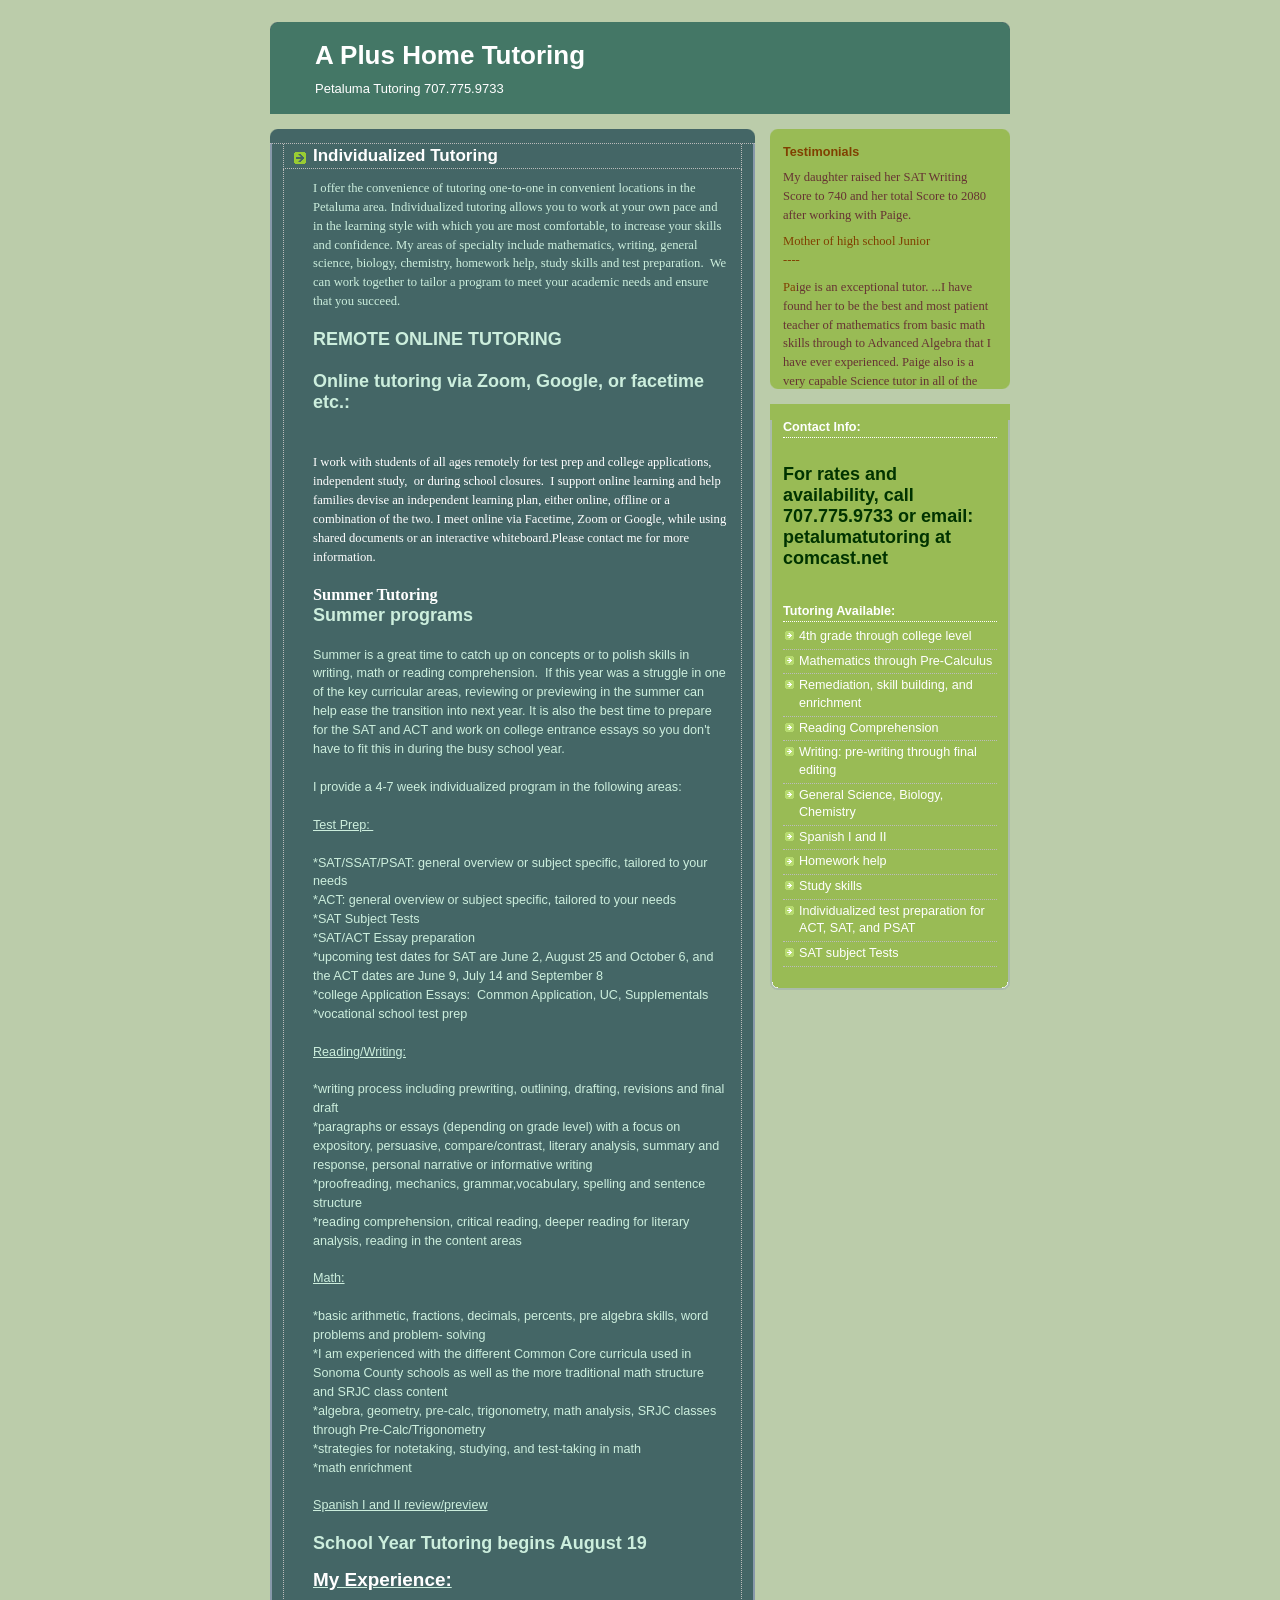
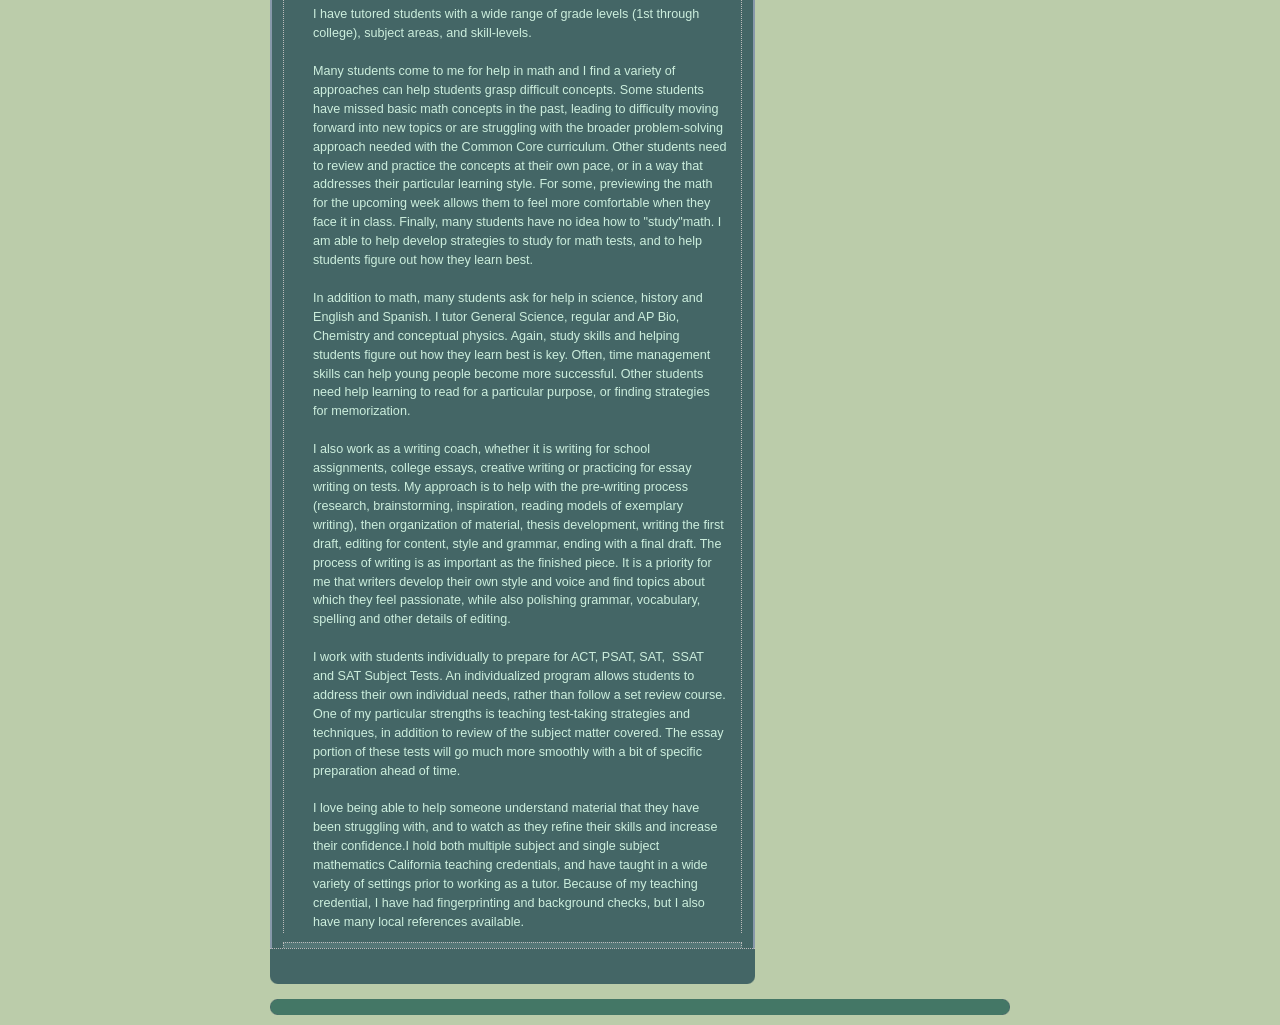
==== commit 08be3ad3: "Rename first_new_noimg.html to index.html Green" ====
--- a/index.html
+++ b/index.html
@@ -1,142 +1,756 @@
-<!DOCTYPE HTML>
-<!--
-	Strongly Typed by HTML5 UP
-	html5up.net | @ajlkn
-	Free for personal and commercial use under the CCA 3.0 license (html5up.net/license)
--->
-<html>
-	<head>
-		<title>Petaluma tutoring</title>
-		<meta charset="utf-8" />
-		<meta name="viewport" content="width=device-width, initial-scale=1, user-scalable=no" />
-		<link rel="stylesheet" href="assets/css/main.css" />
-	</head>
-	<body class="homepage is-preload">
-		<div id="page-wrapper">
-
-			<!-- Header -->
-				<section id="header">
-					<div class="container">
-
-						<!-- Logo -->
-							<h1 id="logo"><a href="index.html">A Plus Home Tutoring</a></h1>
-							<p>(707)775-9733 • Email:  petalumatutoring at comcast dot net</p>
-						<p>Petaluma Area and Virtual Worldwide</p>
-						<p>github plus</p>
-
-						<!-- Nav -->
-							<nav id="nav">
-							<ul style="display: flex; justify-content: center; gap: 2em;">
-									<li>
-										<a href="index.html" title="Home" class="icon"><i class="fas fa-chalkboard-teacher"></i><br><span>Home</span></a>
-									</li>
-									<li>
-										<a href="About-Us.html" title="Tutoring Services" class="icon"><i class="fas fa-chalkboard-teacher"></i><br><span>Tutoring Services Offered</span></a>
-									</li>
-									<li>
-										<a href="Products.html" title="Testimonials" class="icon"><i class="fas fa-comments"></i><br><span>Testimonials</span></a>
-									</li>
-									<li>
-										<a href="News-or-Reviews.html" title="Summer Program" class="icon"><i class="fas fa-sun"></i><br><span>Summer Program</span></a>
-									</li>
-									<li>
-										<a href="Contact-Us.html" title="Contact" class="icon"><i class="fas fa-envelope"></i><br><span>Contact</span></a>
-									</li>
-								</ul>
-							</nav>
-						<div class="horizontal-divider"></div>
-					</div>
-				</section>
-
-			<!-- Features -->
-				<section id="features">
-					<div class="container">
-						<header>
-							<h2>Individualized tutoring allows you to increase skills and confidence, working at your own pace and in your own style.</h2>
-						</header>
-						<div class="row aln-center">
-							<div class="col-6 col-6-medium col-12-small">
-
-								<!-- Feature -->
-									<section>
-										<a href="#" class="image featured"><img src="images/paigepic.jpg" alt="" /></a>
-										<header>
-											<h3>Welcome</h3>
-										</header>
-										<p style="margin-bottom: 0.2em;">Hello, I'm Paige. I offer the convenience of individual tutoring in person in the Petaluma area or online.  
- 
-										My areas of specialty include:
-										</p>
-										<ul class="indented-list">
-									      <li>Mathematics: all levels up through and including precalculus, calculus and statistics</li>
-									      <li>General science, biology, chemistry, environmental science and high school physics </li>
-									      <li>All levels of the writing process, including AP Language and Literature</li>
-										<li>Study skills and organization</li>
-									      <li>Homework help, remediation and review, and concept attainment</li>
-											<li>Individualized summer review and enrichment or support for summer classes</li>
-											<li>Study support for APUSH, AP Psychology, AP Gov, AP Human Geography </li>
-									      <li>Homework help, remediation and review, and concept attainment</li>
-									      <li>SAT, ACT, CAASPP, ASVAB tests and other test preparation</li>
-									      <li>College admissions essay preparation</li>
-									      <li>Independent study and homeschooling:  I support online and independent learning and can help families devise an independent learning plan</li>
-										</ul>
-								
-<header>
-											
-								</section>
-							</div>
-							<div class="col-6 col-6-medium col-12-small">
-
-								<!-- Feature -->
-									<section>
-										<a href="#" class="image featured"><img src="images/pic02.jpg" alt="" /></a>
-										<header>
-											<h3>In-Person and Online</h3>
-										</header>
-										<p>In addition to in-person sessions, I work with students remotely via Zoom.  I tailored my process for online tutoring through necessity during covid remote schooling, but I now find that this allows me to work with students from a wider geographic region, such as students on foreign exchange or current students who have moved away to college. Other students like the convenience of meeting from home.  
- 
-											To enhance my online tutoring, I use a combination of screensharing, writing together in a shared google doc, and a shared online whiteboard.  The shared whiteboard allows both the student and I to write, upload documents and worksheets, and save our notes as a pdf to refer back to later.
-										</p>
-										<header>
-											<h3>Experience</h3>
-										</header>
-										<p>I have experience tutoring students in a wide range of subjects and  grade levels.
-							</p><p>I hold California multiple subject and single subject mathematics teaching credentials, and have taught in public schools, so have gone through fingerprinting and background checks prior to working as a tutor. Having raised 3 kids through college, I understand the challenges students and parents experience as we balance home, school and extracurriculars.</p>
-										<p>I have tutored students from many local and private schools as well as those uusing local independent study programs. I work with students atttending Santa Rosa Junior College, private colleges and 4-year universities. In addition, I have helped a diverse variety of homeschooling families, both to support their studies through structured independent study programs, and to support their independent homeschooling journeys. </p>
-																	
-										
-									</section>
-
-							</div>
-
-							 <div class="col-5 col-12-medium">
-                        <div class="right-box">
-<h3>Contact</h3>
-										</header>
-										<p>For more information, or to ask about rates and availability, please call 707.775.9733 or email petalumatutoring at comcast dot net</p>
-						</div>
-							 </div>
-							<section>
-												<a href="#" class="image featured"><img src="images/pic01.jpg" alt="" /></a>
-									</section>
-
-			<!-- Banner -->
-				<section id="banner">
-					<div class="container">
-						<p style="margin-bottom: 0.7em;"> patience, and ability to relate, makes the learning experience all more worthwhile.</p>
-						<p>- Student</p>
-					</div>
-				</section>
-
-		</div 
-
-		<!-- Scripts -->
-			<script src="assets/js/jquery.min.js"></script>
-			<script src="assets/js/jquery.dropotron.min.js"></script>
-			<script src="assets/js/browser.min.js"></script>
-			<script src="assets/js/breakpoints.min.js"></script>
-			<script src="assets/js/util.js"></script>
-			<script src="assets/js/main.js"></script>
-
-	</body>
-</html>
+<!DOCTYPE html>
+<html dir='ltr'>
+<head>
+<link href='first.css' rel='stylesheet' type='text/css'/>
+<meta content='Individualized Tutoring' property='og:title'/>
+<meta content='I offer the convenience of tutoring one-to-one in convenient locations in the Petaluma  area. Individualized tutoring allows you to work at ...' property='og:description'/>
+<title>A Plus Home Tutoring: Individualized Tutoring</title>
+<style id='page-skin-1' type='text/css'><!--
+/*
+-----------------------------------------------
+Blogger Template Style
+Name:     Rounders 4
+Date:     27 Feb 2004
+Updated by: Blogger Team
+----------------------------------------------- */
+/* Variable definitions
+====================
+<Variable name="mainBgColor" description="Main Background Color"
+type="color" default="#466">
+<Variable name="mainTextColor" description="Text Color" type="color"
+default="#ced">
+<Variable name="postTitleColor" description="Post Title Color" type="color"
+default="#fff">
+<Variable name="dateHeaderColor" description="Date Header Color"
+type="color" default="#cf4">
+<Variable name="borderColor" description="Post Border Color" type="color"
+default="#bbb">
+<Variable name="mainLinkColor" description="Link Color" type="color"
+default="#fff">
+<Variable name="mainVisitedLinkColor" description="Visited Link Color"
+type="color" default="#fff">
+<Variable name="titleTextColor" description="Blog Title Color"
+type="color" default="#fff">
+<Variable name="toSidebarHeaderColor"
+description="Top Sidebar Title Color"
+type="color" default="#fff">
+<Variable name="topSidebarBgColor"
+description="Top Sidebar Background Color"
+type="color" default="#9b5">
+<Variable name="topSidebarTextColor" description="Top Sidebar Text Color"
+type="color" default="#fff">
+<Variable name="topSidebarLinkColor" description="Top Sidebar Link Color"
+type="color" default="#fff">
+<Variable name="topSidebarVisitedLinkColor"
+description="Top Sidebar Visited Link Color"
+type="color" default="#eee">
+<Variable name="bottomSidebarBgColor"
+description="Bottom Sidebar Background Color"
+type="color" default="#fff">
+<Variable name="bottomSidebarTextColor"
+description="Bottom Sidebar Text Color"
+type="color" default="#666">
+<Variable name="bottomSidebarLinkColor"
+description="Bottom Sidebar Link Color"
+type="color" default="#475">
+<Variable name="bottomSidebarVisitedLinkColor"
+description="Bottom Sidebar Visited Link Color"
+type="color" default="#798">
+<Variable name="bodyFont" description="Text Font" type="font"
+default="normal normal 100% 'Trebuchet MS',Verdana,Arial,Sans-serif">
+<Variable name="pageTitleFont" description="Blog Title Font" type="font"
+default="normal bold 200% 'Trebuchet MS',Verdana,Arial,Sans-serif">
+<Variable name="descriptionFont" description="Description Font" type="font"
+default="normal normal 100% 'Trebuchet MS',Verdana,Arial,Sans-serif">
+<Variable name="headerFont" description="Sidebar Title Font" type="font"
+default="normal bold 100% 'Trebuchet MS',Verdana,Arial,Sans-serif">
+<Variable name="postTitleFont" description="Post Title Font" type="font"
+default="normal bold 135% 'Trebuchet MS',Verdana,Arial,Sans-serif">
+<Variable name="startSide" description="Start side in blog language"
+type="automatic" default="left">
+<Variable name="endSide" description="End side in blog language"
+type="automatic" default="right">
+*/
+body {
+background:#bca;
+margin:0;
+text-align:center;
+line-height: 1.5em;
+font: x-small Trebuchet MS, Verdana, Arial, Sans-serif;
+color:#cceedd;
+font-size/* */:/**/small;
+font-size: /**/small;
+}
+/* Page Structure
+----------------------------------------------- */
+/* The images which help create rounded corners depend on the
+following widths and measurements. If you want to change
+these measurements, the images will also need to change.
+*/
+#outer-wrapper {
+width:740px;
+margin:0 auto;
+text-align:left;
+font: normal normal 100% 'Trebuchet MS',Verdana,Arial,Sans-serif;
+}
+#main-wrap1 {
+width:485px;
+float:left;
+background:#446666 url("corners_main_bot.gif") no-repeat left bottom;
+margin:15px 0 0;
+padding:0 0 10px;
+color:#cceedd;
+font-size:97%;
+line-height:1.5em;
+word-wrap: break-word; /* fix for long text breaking sidebar float in IE */
+overflow: hidden;     /* fix for long non-text content breaking IE sidebar float */
+}
+#main-wrap2 {
+float:left;
+width:100%;
+background:url("corners_main_top.gif") no-repeat left top;
+padding:10px 0 0;
+}
+#main {
+background:url("rails_main.gif") repeat-y left;
+padding:0;
+width:485px;
+}
+#sidebar-wrap {
+width:240px;
+float:right;
+margin:15px 0 0;
+font-size:97%;
+line-height:1.5em;
+word-wrap: break-word; /* fix for long text breaking sidebar float in IE */
+overflow: hidden;     /* fix for long non-text content breaking IE sidebar float */
+}
+.main .widget {
+margin-top: 0;
+margin-right: 13px;
+margin-bottom: 4px;
+margin-left: 13px;
+}
+.main .Blog {
+margin: 0;
+}
+/* Links
+----------------------------------------------- */
+a:link {
+color: #ffffff;
+}
+a:visited {
+color: #ffffff;
+}
+a:hover {
+color: #ffffff;
+}
+a img {
+border-width:0;
+}
+/* Blog Header
+----------------------------------------------- */
+#header-wrapper {
+background: #476 url("corners_cap_top.gif") no-repeat left top;
+margin-top:22px;
+margin-right:0;
+margin-bottom:0;
+margin-left:0;
+padding-top:8px;
+padding-right:0;
+padding-bottom:0;
+padding-left:0;
+color:#ffffff;
+}
+#header {
+background:url("backgroundtrees.jpg") no-repeat left bottom;
+padding:0 15px 8px;
+}
+#header h1 {
+margin:0;
+padding:10px 30px 5px;
+line-height:1.2em;
+font: normal bold 200% 'Trebuchet MS',Verdana,Arial,Sans-serif;
+}
+#header a,
+#header a:visited {
+text-decoration:none;
+color: #ffffff;
+}
+#header .description {
+margin:0;
+padding:5px 30px 10px;
+line-height:1.5em;
+font: normal normal 100% 'Trebuchet MS',Verdana,Arial,Sans-serif;
+}
+/* Posts
+----------------------------------------------- */
+h2.date-header {
+margin-top:0;
+margin-right:28px;
+margin-bottom:0;
+margin-left:43px;
+font-size:85%;
+line-height:2em;
+text-transform:uppercase;
+letter-spacing:.2em;
+color:#ccff44;
+}
+.post {
+margin:.3em 0 25px;
+padding:0 13px;
+border:1px dotted #bbbbbb;
+border-width:1px 0;
+}
+.post h3 {
+margin:0;
+line-height:1.5em;
+background:url("icon_arrow.gif") no-repeat 10px .5em;
+display:block;
+border:1px dotted #bbbbbb;
+border-width:0 1px 1px;
+padding-top:2px;
+padding-right:14px;
+padding-bottom:2px;
+padding-left:29px;
+color: #ffffff;
+font: normal bold 135% 'Trebuchet MS',Verdana,Arial,Sans-serif;
+}
+.post h3 a, .post h3 a:visited {
+text-decoration:none;
+color: #ffffff;
+}
+.post h3 a:hover {
+background-color: #bbbbbb;
+color: #ffffff;
+}
+.post-body {
+border:1px dotted #bbbbbb;
+border-width:0 1px 1px;
+border-bottom-color:#446666;
+padding-top:10px;
+padding-right:14px;
+padding-bottom:1px;
+padding-left:29px;
+}
+html>body .post-body {
+border-bottom-width:0;
+}
+.post-body {
+margin:0 0 .75em;
+}
+.post-body blockquote {
+line-height:1.3em;
+}
+.post-footer {
+background: #577;
+margin:0;
+padding-top:2px;
+padding-right:14px;
+padding-bottom:2px;
+padding-left:29px;
+border:1px dotted #bbbbbb;
+border-width:1px;
+font-size:100%;
+line-height:1.5em;
+color: #acb;
+}
+/*
+The first line of the post footer might only have floated text, so we need to give it a height.
+The height comes from the post-footer line-height
+*/
+.post-footer-line-1 {
+min-height:1.5em;
+_height:1.5em;
+}
+.post-footer p {
+margin: 0;
+}
+html>body .post-footer {
+border-bottom-color:transparent;
+}
+.uncustomized-post-template .post-footer {
+text-align: right;
+}
+.uncustomized-post-template .post-author,
+.uncustomized-post-template .post-timestamp {
+display: block;
+float: left;
+text-align:left;
+margin-right: 4px;
+}
+.post-footer a {
+color: #fff;
+}
+.post-footer a:hover {
+color: #eee;
+}
+a.comment-link {
+/* IE5.0/Win doesn't apply padding to inline elements,
+so we hide these two declarations from it */
+background/* */:/**/url("icon_comment_left.gif") no-repeat left 45%;
+padding-left:14px;
+}
+html>body a.comment-link {
+/* Respecified, for IE5/Mac's benefit */
+background:url("icon_comment_left.gif") no-repeat left 45%;
+padding-left:14px;
+}
+.post img, table.tr-caption-container {
+margin-top:0;
+margin-right:0;
+margin-bottom:5px;
+margin-left:0;
+padding:4px;
+border:1px solid #bbbbbb;
+}
+.tr-caption-container img {
+border: none;
+margin: 0;
+padding: 0;
+}
+blockquote {
+margin:.75em 0;
+border:1px dotted #bbbbbb;
+border-width:1px 0;
+padding:5px 15px;
+color: #ccff44;
+}
+.post blockquote p {
+margin:.5em 0;
+}
+#blog-pager-newer-link {
+float: left;
+margin-left: 13px;
+}
+#blog-pager-older-link {
+float: right;
+margin-right: 13px;
+}
+#blog-pager {
+text-align: center;
+}
+.feed-links {
+clear: both;
+line-height: 2.5em;
+margin-left: 13px;
+}
+/* Comments
+----------------------------------------------- */
+#comments {
+margin:-25px 13px 0;
+border:1px dotted #bbbbbb;
+border-width:0 1px 1px;
+padding-top:20px;
+padding-right:0;
+padding-bottom:15px;
+padding-left:0;
+}
+#comments h4 {
+margin:0 0 10px;
+padding-top:0;
+padding-right:14px;
+padding-bottom:2px;
+padding-left:29px;
+border-bottom:1px dotted #bbbbbb;
+font-size:120%;
+line-height:1.4em;
+color:#ffffff;
+}
+#comments-block {
+margin-top:0;
+margin-right:15px;
+margin-bottom:0;
+margin-left:9px;
+}
+.comment-author {
+background:url("icon_comment_left.gif") no-repeat 2px .3em;
+margin:.5em 0;
+padding-top:0;
+padding-right:0;
+padding-bottom:0;
+padding-left:20px;
+font-weight:bold;
+}
+.comment-body {
+margin:0 0 1.25em;
+padding-top:0;
+padding-right:0;
+padding-bottom:0;
+padding-left:20px;
+}
+.comment-body p {
+margin:0 0 .5em;
+}
+.comment-footer {
+margin:0 0 .5em;
+padding-top:0;
+padding-right:0;
+padding-bottom:.75em;
+padding-left:20px;
+}
+.comment-footer a:link {
+color: #ced;
+}
+.deleted-comment {
+font-style:italic;
+color:gray;
+}
+.comment-form {
+padding-left:20px;
+padding-right:5px;
+}
+#comments .comment-form h4 {
+padding-left:0px;
+}
+/* Profile
+----------------------------------------------- */
+.profile-img {
+float: left;
+margin-top: 5px;
+margin-right: 5px;
+margin-bottom: 5px;
+margin-left: 0;
+border: 4px solid #804000;
+}
+.profile-datablock {
+margin-top: 0;
+margin-right: 15px;
+margin-bottom: .5em;
+margin-left: 0;
+padding-top: 8px;
+}
+.profile-link {
+background:url("icon_profile_left.gif") no-repeat left .1em;
+padding-left:15px;
+font-weight:bold;
+}
+.profile-textblock {
+clear: both;
+margin: 0;
+}
+.sidebar .clear, .main .widget .clear {
+clear: both;
+}
+#sidebartop-wrap {
+background:#99bb55 url("corners_prof_bot.gif") no-repeat left bottom;
+margin:0px 0px 15px;
+padding:0px 0px 10px;
+color:#804000;
+height:250px;overflow:auto;border-width:2px;
+}
+#sidebartop-wrap2 {
+background:url("corners_prof_top.gif") no-repeat left top;
+padding: 10px 0 0;
+margin:0;
+border-width:0;
+}
+#sidebartop h2 {
+line-height:1.5em;
+color:$topSidebarHeaderColor;
+border-bottom: 1px dotted $topSidebarHeaderColor;
+font: normal bold 100% 'Trebuchet MS',Verdana,Arial,Sans-serif;
+margin-bottom: 0.5em;
+}
+#sidebartop a {
+color: #ffffff;
+}
+#sidebartop a:hover {
+color: #eeeeee;
+}
+#sidebartop a:visited {
+color: #eeeeee;
+}
+/* Sidebar Boxes
+----------------------------------------------- */
+.sidebar .widget {
+margin:.5em 13px 1.25em;
+padding:0 0px;
+}
+.widget-content {
+margin-top: 0.5em;
+}
+#sidebarbottom-wrap1 {
+background: #99bb55 url("corners_side_top.gif") no-repeat left top;
+margin:0 0 15px;
+padding:10px 0 0;
+color: #ffffff;
+}
+#sidebarbottom-wrap2 {
+background:url("corners_side_bot.gif") no-repeat left bottom;
+padding:0 0 8px;
+}
+#sidebar {
+background:url("rails_side.gif") repeat-y;
+}
+#sidebar {
+color: #ffffff;
+}
+#sidebar h2 {
+color: #ffffff;
+border-bottom: 1px dotted #ffffff;
+margin-bottom: 0.5em;
+}
+#sidebar a {
+color: #447755;
+}
+#sidebar a:hover,
+#sidebar a:visited {
+color: #447755;
+}
+.sidebar h2 {
+margin:0;
+padding:0 0 .2em;
+line-height:1.5em;
+font:normal bold 100% 'Trebuchet MS',Verdana,Arial,Sans-serif;
+}
+.sidebar ul {
+list-style:none;
+margin:0 0 1.25em;
+padding:0;
+}
+.sidebar ul li {
+background:url("icon_arrow_sm.gif") no-repeat 2px .25em;
+margin:0;
+padding-top:0;
+padding-right:0;
+padding-bottom:3px;
+padding-left:16px;
+margin-bottom:3px;
+border-bottom:1px dotted #bbbbbb;
+line-height:1.4em;
+}
+.sidebar p {
+margin:0 0 .6em;
+}
+/* Footer
+----------------------------------------------- */
+#footer-wrap1 {
+clear:both;
+margin:0 0 10px;
+padding:15px 0 0;
+}
+#footer-wrap2 {
+background:#447766 url("corners_cap_top.gif") no-repeat left top;
+color:#ffffff;
+}
+#footer {
+background:url("corners_cap_bot.gif") no-repeat left bottom;
+padding:8px 15px;
+}
+#footer hr {display:none;}
+#footer p {margin:0;}
+#footer a {color:#ffffff;}
+#footer .widget-content {
+margin:0;
+}
+/** Page structure tweaks for layout editor wireframe */
+body#layout #main-wrap1,
+body#layout #sidebar-wrap,
+body#layout #header-wrapper {
+margin-top: 0;
+}
+body#layout #header, body#layout #header-wrapper,
+body#layout #outer-wrapper {
+margin-left:0,
+margin-right: 0;
+padding: 0;
+}
+body#layout #outer-wrapper {
+width: 730px;
+}
+body#layout #footer-wrap1 {
+padding-top: 0;
+}
+
+--></style>
+
+
+
+</head>
+<body>
+
+</div></div>
+<div id='outer-wrapper'>
+<div id='header-wrapper'>
+<div class='header section' id='header'><div class='widget Header' data-version='1' id='Header1'>
+<div id='header-inner'>
+<div class='titlewrapper'>
+<h1 class='title'>
+<a href='https://a-plus-home-tutoring.com'>
+A Plus Home Tutoring
+</a>
+</h1>
+</div>
+<div class='descriptionwrapper'>
+<p class='description'><span>Petaluma Tutoring 707.775.9733</span></p>
+</div>
+</div>
+</div></div>
+</div>
+<div id='crosscol-wrapper' style='text-align:center'>
+<div class='crosscol no-items section' id='crosscol'></div>
+</div>
+<div id='main-wrap1'><div id='main-wrap2'>
+<div class='main section' id='main'><div class='widget Blog' data-version='1' id='Blog1'>
+<div class='blog-posts hfeed'>
+
+          <div class="date-outer">
+        
+
+          <div class="date-posts">
+        
+<div class='post-outer'>
+<div class='post hentry'>
+<a name='1307637258304342136'></a>
+<h3 class='post-title entry-title'>
+<a href='https://a-plus-home-tutoring.com'>Individualized Tutoring</a>
+</h3>
+<div class='post-header'>
+<div class='post-header-line-1'></div>
+</div>
+<div class='post-body entry-content'>
+<span style="font-family: &quot;verdana&quot;;">I offer the convenience of tutoring one-to-one in convenient locations in the <span class="blsp-spelling-error" id="SPELLING_ERROR_0">Petaluma</span> area. </span><span style="font-family: &quot;verdana&quot;;">Individualized tutoring allows you to work at your own pace and in the learning style with which you are most comfortable, to increase your skills and confidence.</span><span style="font-family: &quot;verdana&quot;;">&nbsp;My areas of specialty include mathematics, writing, general science, biology, chemistry, homework help, study skills and test preparation.&nbsp;</span><span style="font-family: &quot;verdana&quot;;">&nbsp;We can work together to tailor a program to meet your academic needs and ensure that you succeed.</span><br />
+<br />
+<span style="font-size: large;"><b>REMOTE ONLINE TUTORING</b></span><br />
+<b><span style="font-size: large;">
+
+</span></b><br />
+<div class="MsoNormal">
+<b><span style="font-size: large;">Online tutoring via Zoom, Google, or facetime etc.:</span></b></div>
+<b><span style="font-size: large;">
+
+</span></b><br />
+<br />
+<div class="MsoNormal">
+<span style="font-family: &quot;verdana&quot;;"><span style="color: white;">I work with students of all ages remotely for test
+ prep and college applications, independent study, &nbsp;or during school 
+closures.&nbsp; I support online learning and help families devise an 
+independent learning plan, either online, offline or a combination of 
+the two. I meet online via Facetime, Zoom or Google, while using shared 
+documents or an interactive whiteboard.Please contact me for more information.</span></span></div>
+<br />
+<div style="color: white; font-family: verdana; font-weight: bold; margin-bottom: 0in;">
+<span style="font-size: 130%;">Summer Tutoring</span></div>
+<div face="verdana" style="margin-bottom: 0in;">
+<b><span style="font-size: large;">Summer programs</span></b><br />
+<br />
+<span style="font-family: &quot;verdana&quot; , sans-serif;">Summer is a great time to catch up on concepts or to polish skills in writing, math or reading comprehension. &nbsp;If this year was a struggle in one of the key curricular areas, reviewing or previewing in the summer can help ease the transition into next year. It is also the best time to prepare for the SAT and ACT and work on college entrance essays so you don't have to fit this in during the busy school year.</span><br />
+<span style="font-family: &quot;trebuchet ms&quot; , sans-serif;"><br /></span>
+<span style="font-family: &quot;trebuchet ms&quot; , sans-serif;">I provide a 4-7 week individualized program in the following areas:</span><br />
+<br />
+<u>Test Prep:&nbsp;</u><br />
+<br />
+*SAT/SSAT/PSAT: general overview or subject specific, tailored to your needs<br />
+*ACT: general overview or subject specific, tailored to your needs<br />
+*SAT Subject Tests<br />
+*SAT/ACT Essay preparation<br />
+*upcoming test dates for SAT are June 2, August 25 and October 6, and the ACT dates are June 9, July 14 and September 8<br />
+*college Application Essays: &nbsp;Common Application, UC, Supplementals<br />
+*vocational school test prep<br />
+<u><br /></u>
+<u>Reading/Writing:</u><br />
+<u><br /></u>
+*writing process including prewriting, outlining, drafting, revisions and final draft<br />
+*paragraphs or essays (depending on grade level) with a focus on expository, persuasive, compare/contrast, literary analysis, summary and response, personal narrative or informative writing<br />
+*proofreading, mechanics, grammar,vocabulary, spelling and sentence structure<br />
+*reading comprehension, critical reading, deeper reading for literary analysis, reading in the content areas<br />
+<br />
+<u>Math:</u><br />
+<u><br /></u>
+*basic arithmetic, fractions, decimals, percents, pre algebra skills, word problems and problem- solving<br />
+*I am experienced with the different Common Core curricula used in Sonoma County schools as well as the more traditional math structure and SRJC class content<br />
+*algebra, geometry, pre-calc, trigonometry, math analysis, SRJC classes through Pre-Calc/Trigonometry<br />
+*strategies for notetaking, studying, and test-taking in math<br />
+*math enrichment<br />
+<br />
+<u>Spanish I and II review/preview</u><br />
+<br />
+<b><span style="font-size: large;">School Year Tutoring begins August 19</span></b></div>
+<div face="verdana" style="margin-bottom: 0in;">
+<h2>
+<u><span style="color: white;">My Experience:</span></u></h2>
+I have tutored students with a wide range of grade levels (1st through college), subject areas, and skill-levels.<br />
+<br /></div>
+<div face="verdana" style="margin-bottom: 0in;">
+Many students come to me for help in math and I find a variety of approaches can help students grasp difficult concepts.  Some students have missed basic math concepts in the past, leading to difficulty moving forward into new topics or are struggling with the broader problem-solving approach needed with the Common Core curriculum. Other students need to review and practice the concepts at their own pace, or in a way that addresses their particular learning style.  For some, previewing the math for the upcoming week allows them to feel more comfortable when they face it in class.  Finally, many students have no idea how to "study"math.  I am able to help develop strategies to study for math tests, and to help students figure out how they learn best.</div>
+<div face="verdana" style="margin-bottom: 0in;">
+<br />
+In addition to math, many students ask for help in science, history and English and Spanish. I tutor General Science, regular and AP Bio, Chemistry and conceptual physics. Again, study skills and helping students figure out how they learn best is key.  Often, time management skills can help young people become more successful.  Other students need help learning to read for a particular purpose, or finding strategies for memorization.</div>
+<br />
+I also work as a writing coach, whether it is writing for school assignments, college essays, creative writing or practicing for essay writing on tests. My approach is to help with the&nbsp;<span class="blsp-spelling-error" id="SPELLING_ERROR_3">pre</span>-writing process (research, brainstorming, inspiration, reading models of exemplary writing), then organization of material, thesis development, writing the first draft, editing for content, style and grammar, ending with a final draft. The process of writing is as important as the finished piece.  It is a priority for me that writers develop their own style and voice and find topics about which they feel passionate, while also polishing grammar, vocabulary, spelling and other details of editing.<br />
+<div style="margin-bottom: 0in;">
+<br />
+I work with students individually to prepare for ACT, <span class="blsp-spelling-error" id="SPELLING_ERROR_2">PSAT</span>,  SAT, &nbsp;SSAT and SAT Subject Tests.  An individualized program allows students  to address their own individual needs, rather than follow a set review  course. One of my particular strengths is teaching test-taking  strategies and techniques, in addition to review of the subject matter  covered.  The essay portion of these tests will go much more smoothly with a bit of specific preparation ahead of time.<br />
+<br /></div>
+<div style="margin-bottom: 0in;">
+I  love being able to help someone understand material that they have been  struggling with, and to watch as they refine their skills and increase  their confidence.I  hold both multiple subject and single subject mathematics California  teaching credentials, and have taught in a wide variety of settings   prior to working as a tutor.  Because of my teaching credential, I have  had fingerprinting and background checks, but I also have many local references available.</div>
+<div style='clear: both;'></div>
+</div>
+<div class='post-footer'>
+
+<div class='post-footer-line post-footer-line-2'></div>
+<div class='post-footer-line post-footer-line-3'><span class='post-location'>
+</span>
+</div>
+</div>
+</div>
+
+</div>
+
+        </div></div>
+      
+</div>
+
+<div class='clear'></div>
+<div class='post-feeds'>
+</div>
+</div></div>
+</div></div>
+<div id='sidebar-wrap'>
+<div id='sidebartop-wrap'><div id='sidebartop-wrap2'>
+<div class='sidebar section' id='sidebartop'><div class='widget Text' data-version='1' id='Text2'>
+<h2 class='title'>Testimonials</h2>
+<div class='widget-content'>
+<!--[if gte mso 9]><xml>  <w:worddocument>   <w:view>Normal</w:View>   <w:zoom>0</w:Zoom>   <w:trackmoves/>   <w:trackformatting/>   <w:punctuationkerning/>   <w:validateagainstschemas/>   <w:saveifxmlinvalid>false</w:SaveIfXMLInvalid>   <w:ignoremixedcontent>false</w:IgnoreMixedContent>   <w:alwaysshowplaceholdertext>false</w:AlwaysShowPlaceholderText>   <w:donotpromoteqf/>   <w:lidthemeother>EN-US</w:LidThemeOther>   <w:lidthemeasian>X-NONE</w:LidThemeAsian>   <w:lidthemecomplexscript>X-NONE</w:LidThemeComplexScript>   <w:compatibility>    <w:breakwrappedtables/>    <w:snaptogridincell/>    <w:wraptextwithpunct/>    <w:useasianbreakrules/>    <w:dontgrowautofit/>    <w:splitpgbreakandparamark/>    <w:dontvertaligncellwithsp/>    <w:dontbreakconstrainedforcedtables/>    <w:dontvertalignintxbx/>    <w:word11kerningpairs/>    <w:cachedcolbalance/>   </w:Compatibility>   <w:browserlevel>MicrosoftInternetExplorer4</w:BrowserLevel>   <m:mathpr>    <m:mathfont val="Cambria Math">    <m:brkbin val="before">    <m:brkbinsub val="&#45;-">    <m:smallfrac val="off">    <m:dispdef/>    <m:lmargin val="0">    <m:rmargin val="0">    <m:defjc val="centerGroup">    <m:wrapindent val="1440">    <m:intlim val="subSup">    <m:narylim val="undOvr">   </m:mathPr></w:WordDocument> </xml><![endif]--><!--[if gte mso 9]><xml>  <w:latentstyles deflockedstate="false" defunhidewhenused="true" defsemihidden="true" defqformat="false" defpriority="99" latentstylecount="267">   <w:lsdexception locked="false" priority="0" semihidden="false" unhidewhenused="false" qformat="true" name="Normal">   <w:lsdexception locked="false" priority="9" semihidden="false" unhidewhenused="false" qformat="true" name="heading 1">   <w:lsdexception locked="false" priority="9" qformat="true" name="heading 2">   <w:lsdexception locked="false" priority="9" qformat="true" name="heading 3">   <w:lsdexception locked="false" priority="9" qformat="true" name="heading 4">   <w:lsdexception locked="false" priority="9" qformat="true" name="heading 5">   <w:lsdexception locked="false" priority="9" qformat="true" name="heading 6">   <w:lsdexception locked="false" priority="9" qformat="true" name="heading 7">   <w:lsdexception locked="false" priority="9" qformat="true" name="heading 8">   <w:lsdexception locked="false" priority="9" qformat="true" name="heading 9">   <w:lsdexception locked="false" priority="39" name="toc 1">   <w:lsdexception locked="false" priority="39" name="toc 2">   <w:lsdexception locked="false" priority="39" name="toc 3">   <w:lsdexception locked="false" priority="39" name="toc 4">   <w:lsdexception locked="false" priority="39" name="toc 5">   <w:lsdexception locked="false" priority="39" name="toc 6">   <w:lsdexception locked="false" priority="39" name="toc 7">   <w:lsdexception locked="false" priority="39" name="toc 8">   <w:lsdexception locked="false" priority="39" name="toc 9">   <w:lsdexception locked="false" priority="35" qformat="true" name="caption">   <w:lsdexception locked="false" priority="10" semihidden="false" unhidewhenused="false" qformat="true" name="Title">   <w:lsdexception locked="false" priority="1" name="Default Paragraph Font">   <w:lsdexception locked="false" priority="11" semihidden="false" unhidewhenused="false" qformat="true" name="Subtitle">   <w:lsdexception locked="false" priority="22" semihidden="false" unhidewhenused="false" qformat="true" name="Strong">   <w:lsdexception locked="false" priority="20" semihidden="false" unhidewhenused="false" qformat="true" name="Emphasis">   <w:lsdexception locked="false" priority="59" semihidden="false" unhidewhenused="false" name="Table Grid">   <w:lsdexception locked="false" unhidewhenused="false" name="Placeholder Text">   <w:lsdexception locked="false" priority="1" semihidden="false" unhidewhenused="false" qformat="true" name="No Spacing">   <w:lsdexception locked="false" priority="60" semihidden="false" unhidewhenused="false" name="Light Shading">   <w:lsdexception locked="false" priority="61" semihidden="false" unhidewhenused="false" name="Light List">   <w:lsdexception locked="false" priority="62" semihidden="false" unhidewhenused="false" name="Light Grid">   <w:lsdexception locked="false" priority="63" semihidden="false" unhidewhenused="false" name="Medium Shading 1">   <w:lsdexception locked="false" priority="64" semihidden="false" unhidewhenused="false" name="Medium Shading 2">   <w:lsdexception locked="false" priority="65" semihidden="false" unhidewhenused="false" name="Medium List 1">   <w:lsdexception locked="false" priority="66" semihidden="false" unhidewhenused="false" name="Medium List 2">   <w:lsdexception locked="false" priority="67" semihidden="false" unhidewhenused="false" name="Medium Grid 1">   <w:lsdexception locked="false" priority="68" semihidden="false" unhidewhenused="false" name="Medium Grid 2">   <w:lsdexception locked="false" priority="69" semihidden="false" unhidewhenused="false" name="Medium Grid 3">   <w:lsdexception locked="false" priority="70" semihidden="false" unhidewhenused="false" name="Dark List">   <w:lsdexception locked="false" priority="71" semihidden="false" unhidewhenused="false" name="Colorful Shading">   <w:lsdexception locked="false" priority="72" semihidden="false" unhidewhenused="false" name="Colorful List">   <w:lsdexception locked="false" priority="73" semihidden="false" unhidewhenused="false" name="Colorful Grid">   <w:lsdexception locked="false" priority="60" semihidden="false" unhidewhenused="false" name="Light Shading Accent 1">   <w:lsdexception locked="false" priority="61" semihidden="false" unhidewhenused="false" name="Light List Accent 1">   <w:lsdexception locked="false" priority="62" semihidden="false" unhidewhenused="false" name="Light Grid Accent 1">   <w:lsdexception locked="false" priority="63" semihidden="false" unhidewhenused="false" name="Medium Shading 1 Accent 1">   <w:lsdexception locked="false" priority="64" semihidden="false" unhidewhenused="false" name="Medium Shading 2 Accent 1">   <w:lsdexception locked="false" priority="65" semihidden="false" unhidewhenused="false" name="Medium List 1 Accent 1">   <w:lsdexception locked="false" unhidewhenused="false" name="Revision">   <w:lsdexception locked="false" priority="34" semihidden="false" unhidewhenused="false" qformat="true" name="List Paragraph">   <w:lsdexception locked="false" priority="29" semihidden="false" unhidewhenused="false" qformat="true" name="Quote">   <w:lsdexception locked="false" priority="30" semihidden="false" unhidewhenused="false" qformat="true" name="Intense Quote">   <w:lsdexception locked="false" priority="66" semihidden="false" unhidewhenused="false" name="Medium List 2 Accent 1">   <w:lsdexception locked="false" priority="67" semihidden="false" unhidewhenused="false" name="Medium Grid 1 Accent 1">   <w:lsdexception locked="false" priority="68" semihidden="false" unhidewhenused="false" name="Medium Grid 2 Accent 1">   <w:lsdexception locked="false" priority="69" semihidden="false" unhidewhenused="false" name="Medium Grid 3 Accent 1">   <w:lsdexception locked="false" priority="70" semihidden="false" unhidewhenused="false" name="Dark List Accent 1">   <w:lsdexception locked="false" priority="71" semihidden="false" unhidewhenused="false" name="Colorful Shading Accent 1">   <w:lsdexception locked="false" priority="72" semihidden="false" unhidewhenused="false" name="Colorful List Accent 1">   <w:lsdexception locked="false" priority="73" semihidden="false" unhidewhenused="false" name="Colorful Grid Accent 1">   <w:lsdexception locked="false" priority="60" semihidden="false" unhidewhenused="false" name="Light Shading Accent 2">   <w:lsdexception locked="false" priority="61" semihidden="false" unhidewhenused="false" name="Light List Accent 2">   <w:lsdexception locked="false" priority="62" semihidden="false" unhidewhenused="false" name="Light Grid Accent 2">   <w:lsdexception locked="false" priority="63" semihidden="false" unhidewhenused="false" name="Medium Shading 1 Accent 2">   <w:lsdexception locked="false" priority="64" semihidden="false" unhidewhenused="false" name="Medium Shading 2 Accent 2">   <w:lsdexception locked="false" priority="65" semihidden="false" unhidewhenused="false" name="Medium List 1 Accent 2">   <w:lsdexception locked="false" priority="66" semihidden="false" unhidewhenused="false" name="Medium List 2 Accent 2">   <w:lsdexception locked="false" priority="67" semihidden="false" unhidewhenused="false" name="Medium Grid 1 Accent 2">   <w:lsdexception locked="false" priority="68" semihidden="false" unhidewhenused="false" name="Medium Grid 2 Accent 2">   <w:lsdexception locked="false" priority="69" semihidden="false" unhidewhenused="false" name="Medium Grid 3 Accent 2">   <w:lsdexception locked="false" priority="70" semihidden="false" unhidewhenused="false" name="Dark List Accent 2">   <w:lsdexception locked="false" priority="71" semihidden="false" unhidewhenused="false" name="Colorful Shading Accent 2">   <w:lsdexception locked="false" priority="72" semihidden="false" unhidewhenused="false" name="Colorful List Accent 2">   <w:lsdexception locked="false" priority="73" semihidden="false" unhidewhenused="false" name="Colorful Grid Accent 2">   <w:lsdexception locked="false" priority="60" semihidden="false" unhidewhenused="false" name="Light Shading Accent 3">   <w:lsdexception locked="false" priority="61" semihidden="false" unhidewhenused="false" name="Light List Accent 3">   <w:lsdexception locked="false" priority="62" semihidden="false" unhidewhenused="false" name="Light Grid Accent 3">   <w:lsdexception locked="false" priority="63" semihidden="false" unhidewhenused="false" name="Medium Shading 1 Accent 3">   <w:lsdexception locked="false" priority="64" semihidden="false" unhidewhenused="false" name="Medium Shading 2 Accent 3">   <w:lsdexception locked="false" priority="65" semihidden="false" unhidewhenused="false" name="Medium List 1 Accent 3">   <w:lsdexception locked="false" priority="66" semihidden="false" unhidewhenused="false" name="Medium List 2 Accent 3">   <w:lsdexception locked="false" priority="67" semihidden="false" unhidewhenused="false" name="Medium Grid 1 Accent 3">   <w:lsdexception locked="false" priority="68" semihidden="false" unhidewhenused="false" name="Medium Grid 2 Accent 3">   <w:lsdexception locked="false" priority="69" semihidden="false" unhidewhenused="false" name="Medium Grid 3 Accent 3">   <w:lsdexception locked="false" priority="70" semihidden="false" unhidewhenused="false" name="Dark List Accent 3">   <w:lsdexception locked="false" priority="71" semihidden="false" unhidewhenused="false" name="Colorful Shading Accent 3">   <w:lsdexception locked="false" priority="72" semihidden="false" unhidewhenused="false" name="Colorful List Accent 3">   <w:lsdexception locked="false" priority="73" semihidden="false" unhidewhenused="false" name="Colorful Grid Accent 3">   <w:lsdexception locked="false" priority="60" semihidden="false" unhidewhenused="false" name="Light Shading Accent 4">   <w:lsdexception locked="false" priority="61" semihidden="false" unhidewhenused="false" name="Light List Accent 4">   <w:lsdexception locked="false" priority="62" semihidden="false" unhidewhenused="false" name="Light Grid Accent 4">   <w:lsdexception locked="false" priority="63" semihidden="false" unhidewhenused="false" name="Medium Shading 1 Accent 4">   <w:lsdexception locked="false" priority="64" semihidden="false" unhidewhenused="false" name="Medium Shading 2 Accent 4">   <w:lsdexception locked="false" priority="65" semihidden="false" unhidewhenused="false" name="Medium List 1 Accent 4">   <w:lsdexception locked="false" priority="66" semihidden="false" unhidewhenused="false" name="Medium List 2 Accent 4">   <w:lsdexception locked="false" priority="67" semihidden="false" unhidewhenused="false" name="Medium Grid 1 Accent 4">   <w:lsdexception locked="false" priority="68" semihidden="false" unhidewhenused="false" name="Medium Grid 2 Accent 4">   <w:lsdexception locked="false" priority="69" semihidden="false" unhidewhenused="false" name="Medium Grid 3 Accent 4">   <w:lsdexception locked="false" priority="70" semihidden="false" unhidewhenused="false" name="Dark List Accent 4">   <w:lsdexception locked="false" priority="71" semihidden="false" unhidewhenused="false" name="Colorful Shading Accent 4">   <w:lsdexception locked="false" priority="72" semihidden="false" unhidewhenused="false" name="Colorful List Accent 4">   <w:lsdexception locked="false" priority="73" semihidden="false" unhidewhenused="false" name="Colorful Grid Accent 4">   <w:lsdexception locked="false" priority="60" semihidden="false" unhidewhenused="false" name="Light Shading Accent 5">   <w:lsdexception locked="false" priority="61" semihidden="false" unhidewhenused="false" name="Light List Accent 5">   <w:lsdexception locked="false" priority="62" semihidden="false" unhidewhenused="false" name="Light Grid Accent 5">   <w:lsdexception locked="false" priority="63" semihidden="false" unhidewhenused="false" name="Medium Shading 1 Accent 5">   <w:lsdexception locked="false" priority="64" semihidden="false" unhidewhenused="false" name="Medium Shading 2 Accent 5">   <w:lsdexception locked="false" priority="65" semihidden="false" unhidewhenused="false" name="Medium List 1 Accent 5">   <w:lsdexception locked="false" priority="66" semihidden="false" unhidewhenused="false" name="Medium List 2 Accent 5">   <w:lsdexception locked="false" priority="67" semihidden="false" unhidewhenused="false" name="Medium Grid 1 Accent 5">   <w:lsdexception locked="false" priority="68" semihidden="false" unhidewhenused="false" name="Medium Grid 2 Accent 5">   <w:lsdexception locked="false" priority="69" semihidden="false" unhidewhenused="false" name="Medium Grid 3 Accent 5">   <w:lsdexception locked="false" priority="70" semihidden="false" unhidewhenused="false" name="Dark List Accent 5">   <w:lsdexception locked="false" priority="71" semihidden="false" unhidewhenused="false" name="Colorful Shading Accent 5">   <w:lsdexception locked="false" priority="72" semihidden="false" unhidewhenused="false" name="Colorful List Accent 5">   <w:lsdexception locked="false" priority="73" semihidden="false" unhidewhenused="false" name="Colorful Grid Accent 5">   <w:lsdexception locked="false" priority="60" semihidden="false" unhidewhenused="false" name="Light Shading Accent 6">   <w:lsdexception locked="false" priority="61" semihidden="false" unhidewhenused="false" name="Light List Accent 6">   <w:lsdexception locked="false" priority="62" semihidden="false" unhidewhenused="false" name="Light Grid Accent 6">   <w:lsdexception locked="false" priority="63" semihidden="false" unhidewhenused="false" name="Medium Shading 1 Accent 6">   <w:lsdexception locked="false" priority="64" semihidden="false" unhidewhenused="false" name="Medium Shading 2 Accent 6">   <w:lsdexception locked="false" priority="65" semihidden="false" unhidewhenused="false" name="Medium List 1 Accent 6">   <w:lsdexception locked="false" priority="66" semihidden="false" unhidewhenused="false" name="Medium List 2 Accent 6">   <w:lsdexception locked="false" priority="67" semihidden="false" unhidewhenused="false" name="Medium Grid 1 Accent 6">   <w:lsdexception locked="false" priority="68" semihidden="false" unhidewhenused="false" name="Medium Grid 2 Accent 6">   <w:lsdexception locked="false" priority="69" semihidden="false" unhidewhenused="false" name="Medium Grid 3 Accent 6">   <w:lsdexception locked="false" priority="70" semihidden="false" unhidewhenused="false" name="Dark List Accent 6">   <w:lsdexception locked="false" priority="71" semihidden="false" unhidewhenused="false" name="Colorful Shading Accent 6">   <w:lsdexception locked="false" priority="72" semihidden="false" unhidewhenused="false" name="Colorful List Accent 6">   <w:lsdexception locked="false" priority="73" semihidden="false" unhidewhenused="false" name="Colorful Grid Accent 6">   <w:lsdexception locked="false" priority="19" semihidden="false" unhidewhenused="false" qformat="true" name="Subtle Emphasis">   <w:lsdexception locked="false" priority="21" semihidden="false" unhidewhenused="false" qformat="true" name="Intense Emphasis">   <w:lsdexception locked="false" priority="31" semihidden="false" unhidewhenused="false" qformat="true" name="Subtle Reference">   <w:lsdexception locked="false" priority="32" semihidden="false" unhidewhenused="false" qformat="true" name="Intense Reference">   <w:lsdexception locked="false" priority="33" semihidden="false" unhidewhenused="false" qformat="true" name="Book Title">   <w:lsdexception locked="false" priority="37" name="Bibliography">   <w:lsdexception locked="false" priority="39" qformat="true" name="TOC Heading">  </w:LatentStyles> </xml><![endif]--><!--[if gte mso 10]> <style>  /* Style Definitions */  table.MsoNormalTable 	{mso-style-name:"Table Normal"; 	mso-tstyle-rowband-size:0; 	mso-tstyle-colband-size:0; 	mso-style-noshow:yes; 	mso-style-priority:99; 	mso-style-qformat:yes; 	mso-style-parent:""; 	mso-padding-alt:0in 5.4pt 0in 5.4pt; 	mso-para-margin:0in; 	mso-para-margin-bottom:.0001pt; 	mso-pagination:widow-orphan; 	font-size:10.0pt; 	font-family:"Calibri","sans-serif";} </style> <![endif]--><p class="MsoNormal" style="font-family: cambria; font-size: medium; margin: 0in 0in 0.0001pt;"><o:p></o:p></p><p ="" class="MsoNormal"   style="font-size:100%;color:#663333;"><span style="font-family:&quot;;"><span =""  style="font-size:100%;">My daughter raised her SAT Writing Score to 740 and her total Score to 2080 after working with Paige.</span></span></p><span style="font-size: 100%;font-family:&quot;;font-size:100%;color:#663333;">  Mother of high school Junior</span><br /><p ="" class="MsoNormal"    style="font-family:&quot;;font-size:100%;color:#663333;">----</p><p ="" class="MsoNormal"    style="font-family:&quot;;font-size:100%;color:#663333;"><span style="font-size:100%;">Pa</span><span style="font-size:100%;color:#663333;">ige is an exceptional tutor. ...I have found her to be the best and most patient teacher of mathematics from basic math skills through to Advanced Algebra that I have ever experienced.</span><span style="font-size:100%;color:#663333;">  </span><span style="font-size:100%;color:#663333;">Paige also is a very capable Science tutor in all of the Sciences.</span><span style="font-size:100%;color:#663333;">  </span><span style="font-size:100%;color:#663333;">She has a special talent for English and Creative Writing as well.</span><span style="font-size:100%;color:#663333;">   </span><span style="font-size:100%;color:#663333;">Paige has enhanced my experience as a student in a profound manner, and I would highly recommend her services.</span></p>  <p class="MsoNormal" style="color: #663333; font-size: 100%;">High school graduate, attending UC Davis<br /></p>  <p ="" class="MsoNormal" color="#663333" face="&quot;" size="3">----</p><p ="" class="MsoNormal" color="#663333" face="&quot;" size="3"><span =""  style="font-size:100%;">Paige helped my daughter prepare for the SAT and ACT tests and tutored her in Math Analysis, and has shown herself to be a dedicated professional who consistently goes out of her way to help.</span><span =""  style="font-size:100%;">  </span><span =""  style="font-size:100%;">We have found her to be not only a patient and highly qualified math tutor, but a caring and compassionate individual committed to helping my daughter achieve her goals.</span></p>  <p ="" class="MsoNormal" color="#663333" face="&quot;" size="3">Parent of a high school math student</p>  <p class="MsoNormal"    style="font-size: 100%;font-family:&quot;;font-size:100%;color:#663333;">----</p><p class="MsoNormal"    style="font-size: 100%;font-family:&quot;;font-size:100%;color:#663333;"><span =""  style="font-size:100%;">Paige is a great teacher and person who has helped me improve my grades in all subjects.</span><span =""  style="font-size:100%;">  </span><span =""  style="font-size:100%;">She is a terrific tutor who I learn a lot from.</span></p>  <p class="MsoNormal"    style="font-size: 100%;font-family:&quot;;font-size:100%;color:#663333;">Paige is a great teacher who makes learning easy, interesting, and fun.<span>  </span>Her friendliness, patience, and ability to relate, makes the learning experience all more worthwhile.</p>  <p class="MsoNormal" color="#663333" face="&quot;" size="3" style="font-size: 100%;">Student<span>   </span></p>  <p class="MsoNormal" color="#663333" face="&quot;" size="3" style="font-size: 100%;">----</p><p class="MsoNormal" color="#663333" face="&quot;" size="3" style="font-size: 100%;"><span =""  style="font-size:100%;">Her teaching was a tremendous help.</span><span =""  style="font-size:100%;">  </span><span =""  style="font-size:100%;">I would not be where I am today without her.</span></p>  <p class="MsoNormal" color="#663333" face="&quot;" size="3" style="font-size: 100%;">University of California at Berkeley student<br /></p>  <p class="MsoNormal" color="#663333" face="&quot;" size="3" style="font-size: 100%;">----</p><p class="MsoNormal" color="#663333" face="&quot;" size="3" style="font-size: 100%;"><span =""  style="font-size:100%;">I cannot emphasize enough what a difference Paige has made in my boys&#8217; studies and grades.</span><span =""  style="font-size:100%;">  </span><span =""  style="font-size:100%;">She has not only elevated their grades, but she has taught them valuable study skills.</span></p>  <p class="MsoNormal"    style="font-family:&quot;;font-size:100%;color:#663333;">Parent of 2 sons tutored in high school and junior high</p>  <p class="MsoNormal" color="#663333" face="&quot;" size="3">----</p><p class="MsoNormal" color="#663333" face="&quot;" size="3"><span =""  style="font-size:100%;">Paige has been tutoring my daughter and has been a valuable support system for her, as she grew from a child to a young woman.</span><span =""  style="font-size:100%;">  </span><span =""  style="font-size:100%;">She has been an important instrument to helping her get high-quality grades throughout her education and has helped her get into her college of choice, University of Oregon.</span></p>  <p class="MsoNormal" color="#663333" face="&quot;" size="3">Mother</p>  <p class="MsoNormal" style="color: #663333; font-family: georgia, serif; font-size: 100%;">----</p><p class="MsoNormal" style="color: #663333; font-family: georgia, serif; font-size: 100%;"><span =""  style="font-size:100%;">Paige has tutored my two sons.</span><span =""  style="font-size:100%;">  </span><span =""  style="font-size:100%;">Fifth grader at Grant Elementary and a Freshman at Marin Catholic High School.</span><span =""  style="font-size:100%;">  </span><span =""  style="font-size:100%;">Paige helps the boys in many topics when needed and really helps them understand the concept.</span><span =""  style="font-size:100%;">  </span><span =""  style="font-size:100%;">I would highly recommend Paige to any family as she is a definite asset to our boys' education.</span></p>  <p class="MsoNormal" style="color: #663333; font-family: georgia, serif; font-size: 100%;">Mother of Grant Elementary and Marin Catholic students</p>  <p class="MsoNormal" style="color: #663333; font-family: georgia, serif; font-size: 100%;">----</p><p class="MsoNormal" style="color: #663333; font-family: georgia, serif; font-size: 100%;"><span =""  style="font-size:100%;">Our daughter has struggled with math since the third grade.</span><span =""  style="font-size:100%;">  </span><span =""  style="font-size:100%;">We went through a series of tutors for elementary/junior high.</span><span =""  style="font-size:100%;">  </span><span =""  style="font-size:100%;">The summer before 9</span><sup>th</sup><span =""  style="font-size:100%;"> grade, we were fortunate enough to be referred to Paige (by a college trig student).</span></p>  <p class="MsoNormal" style="color: #663333; font-family: georgia, serif; font-size: 100%;">Not only does Paige have a strong grasp of multiple math disciplines, her patient and gentle teaching style is unsurpassed.<span>  </span>She has an ability to break the mathematical language down into a simplistic form, which is more easily understood.<span>  </span>She is familiar with various textbooks our schools use and various teachers and can easily adapt her tutoring to strengthen any shortcomings.<span>  </span>She is very willing to offer suggestions and help in any way possible regarding learning plans, IEPs, 504s, teacher conferences, etc.</p>  <p class="MsoNormal" style="color: #663333; font-family: georgia, serif; font-size: 100%;">Though she is in great demand and has a busy schedule, she is always very willing to be flexible as scheduling conflicts arise.<span>  </span>I know she has truly made a difference with our daughter&#8217;s studies and has been a positive and supportive ray of light in an otherwise unfortunate situation.</p><p class="MsoNormal" style="color: #663333; font-family: georgia, serif; font-size: 100%;">Mother of senior</p><p class="MsoNormal" style="color: #663333; font-family: georgia, serif; font-size: 100%;">----</p><p class="MsoNormal" style="color: #663333; font-family: georgia, serif; font-size: 100%;"><span =""  style="font-size:100%;">Our boys have experienced many different tutors in  math, and Paige is the only tutor who has made significant difference in  raising their grades.</span></p>  <p class="MsoNormal" style="color: #663333; font-family: georgia, serif; font-size: 100%;">Through Paige&#8217;s excellent tutoring skills &amp; professionalism, success in math is achievable.<span>  </span>We highly recommend Paige as a math tutor!</p>  <p class="MsoNormal" style="color: #663333; font-family: georgia, serif; font-size: 100%;">Mother of two boys</p>
+</div>
+<div class='clear'></div>
+</div></div>
+</div></div>
+<div id='sidebarbottom-wrap1'><div id='sidebarbottom-wrap2'>
+<div class='sidebar section' id='sidebar'><div class='widget Text' data-version='1' id='Text1'>
+<h2 class='title'>Contact Info:</h2>
+<div class='widget-content'>
+<span style="color: rgb(0 , 51 , 0); font-weight: bold;font-size:large;"><br />For rates and availability, call</span><br /><span style="color: rgb(0 , 51 , 0); font-weight: bold;font-size:large;">707.775.9733</span><span style="color: rgb(0 , 51 , 0); font-weight: bold;font-size:large;"> or email: petalumatutoring at comcast.net
+</span><br /><br />
+</div>
+<div class='clear'></div>
+</div><div class='widget TextList' data-version='1' id='TextList1'>
+<h2>Tutoring Available:</h2>
+<div class='widget-content'>
+<ul>
+<li>4th grade through college level</li>
+<li>Mathematics through Pre-Calculus</li>
+<li>Remediation, skill building, and enrichment</li>
+<li>Reading Comprehension</li>
+<li>Writing:  pre-writing through final editing</li>
+<li>General Science, Biology, Chemistry</li>
+<li>Spanish I and II</li>
+<li>Homework help</li>
+<li>Study skills</li>
+<li>Individualized test preparation for ACT, SAT, and PSAT</li>
+<li>SAT subject Tests</li>
+</ul>
+<div class='clear'></div>
+</div>
+</div></div>
+</div></div>
+</div>
+<div id='footer-wrap1'><div id='footer-wrap2'>
+<div class='footer no-items section' id='footer'></div>
+</div></div>
+</div>
+
+
+</body>
+</html>
--- a/first.css
+++ b/first.css
@@ -0,0 +1 @@
+section,nav,article,aside,hgroup,header,footer{display:block}time,mark{display:inline}.blog-list-container ul{padding-left:0}.blog-list-container ul li{padding-left:0;list-style:none;list-style-image:none;clear:left}.blog-list-container a{text-decoration:none}.blog-list-container a:hover{text-decoration:underline}.blog-list-container .blog-content{float:left;margin:0 0 5px 5px;text-indent:0;width:85%}.blog-list-container .blog-title{font-weight:bold;line-height:16px;margin:2px 0 0 0}.blog-list-container .blog-icon{float:left;margin-top:2px;vertical-align:top;text-indent:0;width:16px}.blog-list-container .item-content{font-size:95%;line-height:1.3em}.blog-list-container .item-thumbnail{float:left;margin:2px 5px 5px 0}.blog-list-container .item-time{font-size:95%;font-style:italic;clear:left}.blog-list-title{font-weight:bold}.blog-list-container .show-option{font-size:75%;text-align:right}.contact-form-widget{height:320;margin-left:0;max-width:250px;padding:0;padding-top:0;width:100%}.contact-form-success-message{background:#f9edbe;border:0 solid #f0c36d;bottom:0;box-shadow:0 2px 4px rgba(0,0,0,.2);color:#222;font-size:11px;line-height:19px;margin-left:0;opacity:1;position:static;text-align:center}.contact-form-error-message{background:#f9edbe;border:0 solid #f0c36d;bottom:0;box-shadow:0 2px 4px rgba(0,0,0,.2);color:#666;font-size:11px;font-weight:bold;line-height:19px;margin-left:0;opacity:1;position:static;text-align:center}.contact-form-success-message-with-border{background:#f9edbe;border:1px solid #f0c36d;bottom:0;box-shadow:0 2px 4px rgba(0,0,0,.2);color:#222;font-size:11px;line-height:19px;margin-left:0;opacity:1;position:static;text-align:center}.contact-form-error-message-with-border{background:#f9edbe;border:1px solid #f0c36d;bottom:0;box-shadow:0 2px 4px rgba(0,0,0,.2);color:#666;font-size:11px;font-weight:bold;line-height:19px;margin-left:0;opacity:1;position:static;text-align:center}.contact-form-cross{height:11px;margin:0 5px;vertical-align:-8.5%;width:11px}.contact-form-email,.contact-form-name{background:#fff;background-color:#fff;border:1px solid #d9d9d9;border-top:1px solid #c0c0c0;box-sizing:border-box;color:#333;display:inline-block;font-family:Arial,sans-serif;font-size:13px;height:24px;margin:0;margin-top:5px;padding:0;vertical-align:top}.contact-form-email-message{background:#fff;background-color:#fff;border:1px solid #d9d9d9;border-top:1px solid #c0c0c0;box-sizing:border-box;color:#333;display:inline-block;font-family:Arial,sans-serif;font-size:13px;margin:0;margin-top:5px;padding:0;vertical-align:top}.contact-form-email:hover,.contact-form-name:hover,.contact-form-email-message:hover{border:1px solid #b9b9b9;border-top:1px solid #a0a0a0;box-shadow:inset 0 1px 2px rgba(0,0,0,.1)}.contact-form-email:focus,.contact-form-name:focus,.contact-form-email-message:focus{border:1px solid #4d90fe;box-shadow:inset 0 1px 2px rgba(0,0,0,.3);outline:none}.contact-form-name,.contact-form-email,.contact-form-email-message{max-width:220px;width:100%}.contact-form-button{-webkit-border-radius:2px;-moz-border-radius:2px;-webkit-transition:all .218s;-moz-transition:all .218s;-o-transition:all .218s;-webkit-user-select:none;-moz-user-select:none;background-color:#f5f5f5;background-image:-webkit-gradient(linear,left top,left bottom,from(#f5f5f5),to(#f1f1f1));background-image:-webkit-linear-gradient(top,#f5f5f5,#f1f1f1);background-image:-moz-linear-gradient(top,#f5f5f5,#f1f1f1);background-image:-ms-linear-gradient(top,#f5f5f5,#f1f1f1);background-image:-o-linear-gradient(top,#f5f5f5,#f1f1f1);background-image:linear-gradient(top,#f5f5f5,#f1f1f1);border:1px solid #dcdcdc;border:1px solid rgba(0,0,0,.1);border-radius:2px;color:#444;cursor:default;display:inline-block;filter:progid:DXImageTransform.Microsoft.gradient(startColorStr='#f5f5f5',EndColorStr='#f1f1f1');font-family:"Arial","Helvetica",sans-serif;font-size:11px;font-weight:bold;height:24px;line-height:24px;margin-left:0;min-width:54px;*min-width:70px;padding:0 8px;text-align:center;transition:all .218s}.contact-form-button:hover,.contact-form-button.hover{-moz-box-shadow:0 1px 1px rgba(0,0,0,.1);-moz-transition:all 0;-o-transition:all 0;-webkit-box-shadow:0 1px 1px rgba(0,0,0,.1);-webkit-transition:all 0;background-color:#f8f8f8;background-image:-webkit-gradient(linear,left top,left bottom,from(#f8f8f8),to(#f1f1f1));background-image:-webkit-linear-gradient(top,#f8f8f8,#f1f1f1);background-image:-moz-linear-gradient(top,#f8f8f8,#f1f1f1);background-image:-ms-linear-gradient(top,#f8f8f8,#f1f1f1);background-image:-o-linear-gradient(top,#f8f8f8,#f1f1f1);background-image:linear-gradient(top,#f8f8f8,#f1f1f1);border:1px solid #c6c6c6;box-shadow:0 1px 1px rgba(0,0,0,.1);color:#222;filter:progid:DXImageTransform.Microsoft.gradient(startColorStr='#f8f8f8',EndColorStr='#f1f1f1');transition:all 0}.contact-form-button.focus,.contact-form-button.right.focus,.contact-form-button.mid.focus,.contact-form-button.left.focus{border:1px solid #4d90fe;outline:none;z-index:4 !important}.contact-form-button-submit:focus,.contact-form-button-submit.focus{-moz-box-shadow:inset 0 0 0 1px rgba(255,255,255,.5);-webkit-box-shadow:inset 0 0 0 1px rgba(255,255,255,.5);box-shadow:inset 0 0 0 1px rgba(255,255,255,.5)}.contact-form-button-submit:focus,.contact-form-button-submit.focus{border-color:#404040}.contact-form-button-submit:focus:hover,.contact-form-button-submit.focus:hover{-moz-box-shadow:inset 0 0 0 1px #fff,0 1px 1px rgba(0,0,0,.1);-webkit-box-shadow:inset 0 0 0 1px #fff,0 1px 1px rgba(0,0,0,.1);box-shadow:inset 0 0 0 1px #fff,0 1px 1px rgba(0,0,0,.1)}.contact-form-button-submit{background-color:#666;background-image:-webkit-gradient(linear,left top,left bottom,from(#777),to(#555));background-image:-webkit-linear-gradient(top,#777,#555);background-image:-moz-linear-gradient(top,#777,#555);background-image:-ms-linear-gradient(top,#777,#555);background-image:-o-linear-gradient(top,#777,#555);background-image:linear-gradient(top,#777,#555);border:1px solid #505050;color:#fff;filter:progid:DXImageTransform.Microsoft.gradient(startColorStr='#777777',EndColorStr='#555555')}.contact-form-button-submit:hover{background-color:#555;background-image:-webkit-gradient(linear,left top,left bottom,from(#666),to(#444));background-image:-webkit-linear-gradient(top,#666,#444);background-image:-moz-linear-gradient(top,#666,#444);background-image:-ms-linear-gradient(top,#666,#444);background-image:-o-linear-gradient(top,#666,#444);background-image:linear-gradient(top,#666,#444);border:1px solid #404040;color:#fff;filter:progid:DXImageTransform.Microsoft.gradient(startColorStr='#666666',EndColorStr='#444444')}.contact-form-button-submit:active,.contact-form-button-submit:focus:active,.contact-form-button-submit.focus:active{-webkit-box-shadow:inset 0 1px 2px rgba(0,0,0,.3);-moz-box-shadow:inset 0 1px 2px rgba(0,0,0,.3);box-shadow:inset 0 1px 2px rgba(0,0,0,.3)}.contact-form-button-submit{background-color:#4d90fe;background-image:-webkit-gradient(linear,left top,left bottom,from(#4d90fe),to(#4787ed));background-image:-webkit-linear-gradient(top,#4d90fe,#4787ed);background-image:-moz-linear-gradient(top,#4d90fe,#4787ed);background-image:-ms-linear-gradient(top,#4d90fe,#4787ed);background-image:-o-linear-gradient(top,#4d90fe,#4787ed);background-image:linear-gradient(top,#4d90fe,#4787ed);border-color:#3079ed;filter:progid:DXImageTransform.Microsoft.gradient(startColorStr='#4d90fe',EndColorStr='#4787ed')}.contact-form-button-submit:hover{background-color:#357ae8;background-image:-webkit-gradient(linear,left top,left bottom,from(#4d90fe),to(#357ae8));background-image:-webkit-linear-gradient(top,#4d90fe,#357ae8);background-image:-moz-linear-gradient(top,#4d90fe,#357ae8);background-image:-ms-linear-gradient(top,#4d90fe,#357ae8);background-image:-o-linear-gradient(top,#4d90fe,#357ae8);background-image:linear-gradient(top,#4d90fe,#357ae8);border-color:#2f5bb7;filter:progid:DXImageTransform.Microsoft.gradient(startColorStr='#4d90fe',EndColorStr='#357ae8')}.contact-form-button.disabled,.contact-form-button.disabled:hover,.contact-form-button.disabled:active{background:none;border:1px solid #f3f3f3;border:1px solid rgba(0,0,0,.05);color:#b8b8b8;cursor:default;pointer-events:none}.contact-form-button-submit.disabled,.contact-form-button-submit.disabled:hover,.contact-form-button-submit.disabled:active{-ms-filter:"progid:DXImageTransform.Microsoft.Alpha(Opacity=50)";background-color:#666;border:1px solid #505050;color:#fff;filter:alpha(opacity=50);opacity:.5}.contact-form-button-submit.disabled,.contact-form-button-submit.disabled:hover,.contact-form-button-submit.disabled:active{background-color:#4d90fe;border-color:#3079ed}.Example{}a.follower-link{cursor:pointer}a.next-page-link{cursor:pointer}.follower{width:32px;height:32px;float:left;margin:2px}.follower img{width:32px;clip:rect(0,32px,32px,0);position:absolute}div.clear{clear:both}.label-size-1{font-size:80%;filter:alpha(opacity=80);opacity:.8}.label-size-2{font-size:90%;filter:alpha(opacity=90);opacity:.9}.label-size-3{font-size:100%}.label-size-4{font-size:120%}.label-size-5{font-size:160%}.cloud-label-widget-content{text-align:justify}.label-count{white-space:nowrap}.label-size{line-height:1.2}.quickedit{cursor:pointer}.Navbar iframe{display:block}#navbar-iframe{display:block;height:30px}.crosscol .PageList UL,.footer .PageList UL{list-style:none;margin:0;padding:0}.crosscol .PageList LI,.footer .PageList LI{list-style:none;float:left;padding-right:.75em;margin:.75em;background:none}.crosscol .PageList H2{display:none}.PageList LI A{font-weight:normal}.PageList LI.selected A{font-weight:bold;text-decoration:none}.PopularPosts .item-thumbnail{float:left;margin:0 5px 5px 0}.PopularPosts .widget-content ul li{padding:.7em 0}.PopularPosts img{padding-right:.4em}.PopularPosts .item-title{padding-bottom:.2em}.default-avatar{display:none}.profile-img{float:left;margin:0 5px 5px}.profile-data{margin:0}.profile-datablock{margin:.5em 0}.profile-name-link{background:no-repeat left top;box-sizing:border-box;display:inline-block;max-width:100%;min-height:20px;padding-left:20px}.profile-textblock{margin:.5em 0}body{overflow-wrap:break-word;word-break:break-word;word-wrap:break-word}.hidden{display:none}.invisible{visibility:hidden}.container::after,.float-container::after{clear:both;content:"";display:table}.clearboth{clear:both}.dim-overlay{background-color:rgba(0,0,0,.54);height:100vh;left:0;position:fixed;top:0;width:100%}#sharing-dim-overlay{background-color:transparent}input::-ms-clear{display:none}.blogger-logo,.svg-icon-24.blogger-logo{fill:#ff9800;opacity:1}.widget.Sharing .sharing-button{display:none}.widget.Sharing .sharing-buttons li{padding:0}.widget.Sharing .sharing-buttons li span{display:none}.post-share-buttons{position:relative}.share-buttons .svg-icon-24,.centered-bottom .share-buttons .svg-icon-24{fill:#000}.sharing-open.touch-icon-button:focus .touch-icon,.sharing-open.touch-icon-button:active .touch-icon{background-color:transparent}.share-buttons{background-color:#fff;border-radius:2px;box-shadow:0 2px 2px 0 rgba(0,0,0,.14),0 3px 1px -2px rgba(0,0,0,.2),0 1px 5px 0 rgba(0,0,0,.12);color:#000;list-style:none;margin:0;padding:8px 0;position:absolute;top:-11px;min-width:200px;z-index:101}.share-buttons.hidden{display:none}.sharing-button{background:transparent;border:0;margin:0;outline:none;padding:0;cursor:pointer}.share-buttons li{margin:0;height:48px}.share-buttons li:last-child{margin-bottom:0}.share-buttons li .sharing-platform-button{-moz-box-sizing:border-box;box-sizing:border-box;cursor:pointer;display:block;height:100%;margin-bottom:0;padding:0 16px;position:relative;width:100%}.share-buttons li .sharing-platform-button:focus,.share-buttons li .sharing-platform-button:hover{background-color:rgba(128,128,128,.1);outline:none}.share-buttons li svg[class^=sharing-],.share-buttons li svg[class*=" sharing-"]{position:absolute;top:10px}.share-buttons li span.sharing-platform-button,.share-buttons li span.sharing-platform-button{position:relative;top:0}.share-buttons li .platform-sharing-text{display:block;font-size:16px;line-height:48px;white-space:nowrap}.share-buttons li .platform-sharing-text{margin-$startSide:56px}{"version":3,"sources":["../../../../../../../../../../../java/com/google/blogger/b2/staticresources/layouts/skins/responsive/scss/common.scss","_sharing_css_sass_binary.css","../../../../../../../../../../../java/com/google/blogger/b2/staticresources/layouts/skins/responsive/scss/_variables.scss","../../../../../../../../../../../java/com/google/blogger/b2/staticresources/layouts/skins/responsive/scss/sharing.scss","../../../../../../../../../../../java/com/google/blogger/b2/layouts/widgets/sharing/sharing.scss"],"names":[],"mappings":"AAAA;EACE,yBAAA;EACA,sBAAA;EACA,qBAAA;ACCF;;ADEA;EACE,aAAA;ACCF;;ADEA;EACE,kBAAA;ACCF;;ADQA;;EALE,WAAA;EACA,WAAA;EACA,cAAA;ACEF;;ADMA;EACE,WAAA;ACHF;;AD8FA;EACE,qCAJY;EAKZ,aAAA;EACA,OAAA;EACA,eAAA;EACA,MAAA;EACA,WAAA;AC3FF;;AD8FA;EACE,6BAAA;AC3FF;;ADwGA;EACE,aAAA;ACrGF;;ADwGA;;EAEE,aEjHmB;EFkHnB,UAAA;ACrGF;;AEfA;EACE,aAAA;AFkBF;;AEfA;EACE,UAAA;AFkBF;;AEfA;EACE,aAAA;AFkBF;;AEfA;EACE,kBAAA;AFkBF;;AEfA;;EAEE,UAjCmB;AFmDrB;;AEfA;;EAEE,6BAAA;AFkBF;;AEfA;EACE,sBA3CyB;EA4CzB,kBAAA;EACA,+GAAA;EAEA,WA9CmB;EA+CnB,gBAAA;EACA,SAAA;EACA,cAAA;EACA,kBAAA;EACA,UAAA;EAGA,gBAhDwB;EAiDxB,YCtEsB;AHqFxB;;AEZA;EACE,aAAA;AFeF;;AEZA;EHhCE,uBAAA;EACA,SAAA;EACA,SAAA;EACA,aAAA;EACA,UAAA;EG8BA,eAAA;AFmBF;;AEhBA;EACE,SAAA;EACA,YA9D0B;AFiF5B;;AEhBA;EACE,gBAAA;AFmBF;;AEhBA;EACE,2BAAA;OAAA,sBAAA;EACA,eAAA;EACA,cAAA;EACA,YAAA;EACA,gBAAA;EACA,eAAA;EACA,kBAAA;EACA,WAAA;AFmBF;;AEhBA;;EAEE,0CAAA;EACA,aAAA;AFmBF;;AEhBA;;EAEE,kBAAA;EACA,SAAA;AFmBF;;AEfA;;EAEE,kBAAA;EACA,MAAA;AFkBF;;AEfA;EACE,cAAA;EACA,eAAA;EAEA,iBAvG0B;EAwG1B,mBAAA;AFiBF;;AEdA;EACE,uBAzG0B;AF0H5B","file":"sharing_css.css"}.Stats .counter-wrapper{display:inline-block;font-size:24px;font-weight:bold;height:30px;line-height:30px;vertical-align:top;direction:ltr}.Stats img,.Stats span{margin-right:10px;vertical-align:top}.Stats .graph-counter-wrapper{color:#fff}.Stats .digit{background:url("/img/widgets/stats-flipper.png") no-repeat left !important;border:1px solid #fff;display:inline-block;height:28px;line-height:28px;margin-left:-1px;position:relative;text-align:center;width:22px}.Stats .blind-plate{border-bottom:1px solid #fff;border-top:1px solid #000;filter:alpha(opacity=65);height:0;left:0;opacity:.65;position:absolute;top:13px;width:22px}.Stats .stage-0{background-position:0 0 !important}.Stats .stage-1{background-position:-22px 0 !important}.Stats .stage-2{background-position:-44px 0 !important}.Stats .stage-3{background-position:-66px 0 !important}.widget.Subscribe{position:static}.widget.Subscribe .widget-content{zoom:1}.subscribe-feed-title{float:left}.subscribe{cursor:pointer;color:#999}.subscribe a{color:#999}.subscribe-wrapper{margin:.5em;padding:0;position:relative;zoom:1}div.subscribe{cursor:pointer;margin:0;padding:0;text-align:left;width:144px}div.subscribe div.top{filter:progid:DXImageTransform.Microsoft.AlphaImageLoader(src='https://resources.blogblog.com/img/widgets/s_top.png',sizingMethod='crop');font-size:1em;padding:4px 0 1px;width:144px}html>body div.subscribe div.top{background:url(https://resources.blogblog.com/img/widgets/s_top.png) top left no-repeat}span.inner{margin:0;padding:0}div.subscribe div.top span.inner{margin:0 5px}.feed-icon{vertical-align:baseline;display:inline}div.subscribe div.bottom{filter:progid:DXImageTransform.Microsoft.AlphaImageLoader(src='https://resources.blogblog.com/img/widgets/s_bottom.png',sizingMethod='crop');font-size:3px;height:3px;line-height:0}.subscribe-wrapper .expanded{position:absolute;top:0;z-index:20}html>body div.subscribe div.bottom{background:url(https://resources.blogblog.com/img/widgets/s_bottom.png) bottom left no-repeat;margin-bottom:0;padding-bottom:0;width:144px}.feed-reader-links{list-style:none;margin:10px 20px;padding:0;position:relative}.subscribe-dropdown-arrow{float:right;margin-right:6px;margin-top:4px}.feed-reader-links{list-style:none;margin:0;padding:0}a.feed-reader-link{display:block;font-weight:normal;margin:.5em;text-decoration:none;z-index:1000}.feed-reader-link img{border:0;display:inline}.Translate a.goog-te-menu-value{text-decoration:none}.Translate .goog-te-menu-value span{color:#000}.Translate .goog-te-gadget a:link.goog-logo-link{font-size:12px;font-weight:bold;color:#444;text-decoration:none}.Translate .goog-te-combo{background-color:#f5f5f5;color:#444;border:1px solid #dcdcdc;padding:6px;font-family:Arial,Helvetica,sans-serif}.wikipedia-search-main-container{max-width:350px}.wikipedia-search-wiki-link{vertical-align:middle;width:8%}.wikipedia-search-input{border:1px solid #d9d9d9;border-top:1px solid #c0c0c0;-webkit-box-sizing:border-box;-moz-box-sizing:border-box;-ms-box-sizing:border-box;box-sizing:border-box;height:28px;padding-left:4px;vertical-align:top;width:60%}.wikipedia-search-input:hover{border:1px solid #b9b9b9;border-top:1px solid #a0a0a0;-webkit-box-shadow:inset 0 1px 2px rgba(0,0,0,.1);-moz-box-shadow:inset 0 1px 2px rgba(0,0,0,.1);-ms-box-shadow:inset 0 1px 2px rgba(0,0,0,.1);box-shadow:inset 0 1px 2px rgba(0,0,0,.1)}.wikipedia-search-input:focus{border:1px solid #4d90fe;-webkit-box-shadow:inset 0 1px 2px rgba(0,0,0,.3);-moz-box-shadow:inset 0 1px 2px rgba(0,0,0,.3);-ms-box-shadow:inset 0 1px 2px rgba(0,0,0,.3);box-shadow:inset 0 1px 2px rgba(0,0,0,.3);outline:none}.wikipedia-search-form{margin:0;overflow:hidden;padding-bottom:0;padding-left:6px}.wikipedia-search-results-header{border-bottom:1px solid #ebebeb;display:none;font-weight:bold;height:19px;padding-top:3px}.wikipedia-search-button{background-color:#4d90fe;background-image:url('/img/widgets/icon_wikipedia_search.png');background-position:center;background-repeat:no-repeat;border:1px solid #3079ed;-webkit-border-radius:2px;-moz-border-radius:2px;-ms-border-radius:2px;border-radius:2px;color:transparent;font-size:11px;font-weight:bold;height:28px;text-align:center;width:38px}.wikipedia-search-button:hover{background-color:#357ae8;border:1px solid #2f5bb7;color:transparent}.wikipedia-search-button:focus{-webkit-box-shadow:inset 0 0 0 1px #fff;-moz-box-shadow:inset 0 0 0 1px #fff;-ms-box-shadow:inset 0 0 0 1px #fff;box-shadow:inset 0 0 0 1px #fff}.wikipedia-search-results{color:#dd4b39;padding-top:2px}.wikipedia-search-result-link a:link,.wikipedia-search-more a:visited,.wikipedia-search-result-link a:visited{text-decoration:none}.wikipedia-search-more a:hover,.wikipedia-search-result-link a:hover,.wikipedia-search-more a:active,.wikipedia-search-result-link a:active{text-decoration:underline}.wikipedia-search-more a:link{text-decoration:none}.wikipedia-search-main-container{padding-top:5px}.wikipedia-searchtable{position:relative;right:6px}.wikipedia-search-bar{white-space:nowrap}.wikipedia-icon{padding-bottom:5px}.wikipedia-input-box{padding:0 2px}#ArchiveList .toggle{cursor:pointer;font-family:Arial,sans-serif}#ArchiveList .toggle-open{_font-size:1.7em;line-height:.6em}#ArchiveList{text-align:left}#ArchiveList a.post-count-link,#ArchiveList a.post-count-link:link,#ArchiveList a.post-count-link:visited{text-decoration:none}#ArchiveList a.toggle,#ArchiveList a.toggle:link,#ArchiveList a.toggle:visited,#ArchiveList a.toggle:hover{color:inherit;text-decoration:none}.BlogArchive #ArchiveList ul li{background:none;list-style:none;list-style-image:none;list-style-position:outside;border-width:0;padding-left:15px;text-indent:-15px;margin:.25em 0;background-image:none}.BlogArchive #ArchiveList ul ul li{padding-left:1.2em}.BlogArchive #ArchiveList ul{margin:0;padding:0;list-style:none;list-style-image:none;border-width:0}.BlogArchive #ArchiveList ul.posts li{padding-left:1.3em}#ArchiveList .collapsed ul{display:none}.post-footer abbr{border:none}.author-profile{margin:5px 5px 0 0;overflow:hidden}.author-profile img{border:1px solid #efefef;float:left;margin-right:5px}#blog-pager-newer-link{float:left}#blog-pager-older-link{float:right}#blog-pager{margin:1em 0;text-align:center;overflow:hidden}.backlink-toggle-zippy{padding-right:11px;margin-right:.1em;cursor:pointer;cursor:hand;background:url(https://resources.blogblog.com/img/triangle_ltr.gif) no-repeat left center}.expanded-backlink .backlink-toggle-zippy{background-image:url("https://resources.blogblog.com/img/triangle_open.gif")}.collapsed-backlink .collapseable{display:none}.status-msg-wrap{font-size:110%;width:90%;margin:10px auto;position:relative}.status-msg-border{border:1px solid #000;filter:alpha(opacity=40);-moz-opacity:.4;opacity:.4;width:100%;position:relative}.status-msg-bg{background-color:#ccc;opacity:.8;filter:alpha(opacity=30);-moz-opacity:.8;width:100%;position:relative;z-index:1}.status-msg-body{text-align:center;padding:.3em 0;width:100%;position:absolute;z-index:4}.status-msg-hidden{visibility:hidden;padding:.3em 0}.status-msg-wrap a{padding-left:.4em;text-decoration:underline}.reactions-label{margin:3px 0 0 0}.reactions-label-cell{line-height:2.3em}.reactions-iframe{background:transparent;height:2.3em;width:100%;border:0}#comments .blogger-comment-icon,.blogger-comment-icon{line-height:16px;background:url(/img/b16-rounded.gif) left no-repeat;padding-left:20px}#comments .openid-comment-icon,.openid-comment-icon{line-height:16px;background:url(/img/openid16-rounded.gif) left no-repeat;padding-left:20px}#comments .anon-comment-icon,.anon-comment-icon{line-height:16px;background:url(/img/anon16-rounded.gif) left no-repeat;padding-left:20px}.comment-form{clear:both;_width:410px}.comment-link{white-space:nowrap}#comment-actions{background:transparent;border:0;padding:0;position:absolute;height:25px}.paging-control-container{float:right;margin:0 6px 0 0;font-size:80%}.unneeded-paging-control{visibility:hidden}#comments-block .avatar-image-container img{-ms-interpolation-mode:bicubic;border:1px solid #ccc;float:right}#comments-block .avatar-image-container.avatar-stock img{border-width:0;padding:1px}#comments-block .avatar-image-container{height:37px;left:-45px;position:absolute;width:37px}#comments-block.avatar-comment-indent{margin-left:45px;position:relative}#comments-block.avatar-comment-indent dd{margin-left:0}iframe.avatar-hovercard-iframe{border:0 none;padding:0;width:25em;height:9.4em;margin:.5em}.comments{clear:both;margin-top:10px;margin-bottom:0}.comments .comments-content{margin-bottom:16px}.comments .comment .comment-actions a{padding-right:5px;padding-top:5px}.comments .comment .comment-actions a:hover{text-decoration:underline}.comments .comments-content .comment-thread ol{list-style-type:none;padding:0;text-align:left}.comments .comments-content .inline-thread{padding:.5em 1em}.comments .comments-content .comment-thread{margin:8px 0}.comments .comments-content .comment-thread:empty{display:none}.comments .comments-content .comment-replies{margin-left:36px;margin-top:1em}.comments .comments-content .comment{margin-bottom:16px;padding-bottom:8px}.comments .comments-content .comment:first-child{padding-top:16px}.comments .comments-content .comment:last-child{border-bottom:0;padding-bottom:0}.comments .comments-content .comment-body{position:relative}.comments .comments-content .user{font-style:normal;font-weight:bold}.comments .comments-content .icon.blog-author{display:inline-block;height:18px;margin:0 0 -4px 6px;width:18px}.comments .comments-content .datetime{margin-left:6px}.comments .comments-content .comment-header,.comments .comments-content .comment-content{margin:0 0 8px}.comments .comments-content .comment-content{text-align:justify}.comments .comments-content .owner-actions{position:absolute;right:0;top:0}.comments .comments-replybox{border:none;height:250px;width:100%}.comments .comment-replybox-single{margin-left:48px;margin-top:5px}.comments .comment-replybox-thread{margin-top:5px}.comments .comments-content .loadmore a{display:block;padding:10px 16px;text-align:center}.comments .thread-toggle{cursor:pointer;display:inline-block}.comments .continue{cursor:pointer}.comments .continue a{display:block;font-weight:bold;padding:.5em}.comments .comments-content .loadmore{cursor:pointer;margin-top:3em;max-height:3em}.comments .comments-content .loadmore.loaded{max-height:0;opacity:0;overflow:hidden}.comments .thread-chrome.thread-collapsed{display:none}.comments .thread-toggle{display:inline-block}.comments .thread-toggle .thread-arrow{display:inline-block;height:6px;margin:.3em;overflow:visible;padding-right:4px;width:7px}.comments .thread-expanded .thread-arrow{background:url("[data-uri]") no-repeat scroll 0 0 transparent}.comments .thread-collapsed .thread-arrow{background:url("[data-uri]") no-repeat scroll 0 0 transparent}.comments .avatar-image-container{float:left;max-height:36px;overflow:hidden;width:36px}.comments .avatar-image-container img{max-width:36px}.comments .comment-block{margin-left:48px;position:relative}.comments .hidden{display:none}@media screen and (max-device-width:480px){.comments .comments-content .comment-replies{margin-left:0}}table.tr-caption-container{padding:4px;margin-bottom:.5em}td.tr-caption{font-size:80%}.icon-action{border-style:none !important;margin:0 0 0 .5em !important;vertical-align:middle}.comment-action-icon{width:13px;height:13px;margin-top:3px}.delete-comment-icon{background:url("/img/icon_delete13.gif") no-repeat left;padding:7px}#comment-popup{position:absolute;visibility:hidden;width:100px;height:20px}@media all{.BLOG_video_class{display:inline}}.post-share-buttons{display:inline-block;margin-top:.5em;vertical-align:middle}.share-button{width:20px;height:20px;background:url(/img/share_buttons_20_3.png) no-repeat left !important;overflow:hidden;margin-left:-1px;position:relative}.dummy-container,.google-plus-share-container{vertical-align:top;padding-left:.3em}a:hover.share-button{text-decoration:none;z-index:1}.share-button-link-text{display:block;text-indent:-9999px}.sb-email{background-position:0 0 !important}a:hover.sb-email{background-position:0 -20px !important}a:active.sb-email{background-position:0 -40px !important}.sb-blog{background-position:-20px 0 !important}a:hover.sb-blog{background-position:-20px -20px !important}a:active.sb-blog{background-position:-20px -40px !important}.sb-twitter{background-position:-40px 0 !important}a:hover.sb-twitter{background-position:-40px -20px !important}a:active.sb-twitter{background-position:-40px -40px !important}.sb-facebook{background-position:-60px 0 !important}a:hover.sb-facebook{background-position:-60px -20px !important}a:active.sb-facebook{background-position:-60px -40px !important}.sb-buzz{display:none !important}.sb-pinterest{background-position:-100px 0 !important}a:hover.sb-pinterest{background-position:-100px -20px !important}a:active.sb-pinterest{background-position:-100px -40px !important}.goog-inline-block{position:relative;display:-moz-inline-box;display:inline-block}* html .goog-inline-block{display:inline}*:first-child+html .goog-inline-block{display:inline}.goog-custom-button{margin:2px;border:0;padding:0;font-family:Arial,sans-serif;color:#000;text-decoration:none;list-style:none;vertical-align:middle;cursor:default;outline:none}.goog-custom-button-outer-box,.goog-custom-button-inner-box{border-style:solid;border-color:transparent;vertical-align:top}.goog-custom-button-checked .goog-custom-button-outer-box,.goog-custom-button-checked .goog-custom-button-inner-box{border-color:#ccc}.goog-custom-button-outer-box{margin:0;border-width:1px 0;padding:0}.goog-custom-button-inner-box{-moz-box-orient:vertical;margin:0 -1px;border-width:0 1px;padding:3px 4px;white-space:nowrap}* html .goog-custom-button-inner-box{left:-1px}* html .goog-custom-button-rtl .goog-custom-button-outer-box{left:-1px}* html .goog-custom-button-rtl .goog-custom-button-inner-box{right:auto}*:first-child+html .goog-custom-button-inner-box{left:-1px}*:first-child+html .goog-custom-button-rtl .goog-custom-button-inner-box{left:1px}::root .goog-custom-button,::root .goog-custom-button-outer-box{line-height:0}::root .goog-custom-button-inner-box{line-height:normal}.goog-custom-button-active,.goog-custom-button-checked{background-color:#faf6bc;background-position:bottom left}.blog-mobile-link{padding:15px}#mobile-share-button{height:18px;padding:1px 10px;text-align:center;vertical-align:top;margin:0}#mobile-share-button a{display:block;height:100%;line-height:18px;width:100%}.mobile-share-panel-outer{background:#444}.mobile-share-panel-inner{background:#fff;border-bottom-left-radius:2px 2px;border-bottom-right-radius:2px 2px;border-radius:3px;-webkit-border-radius:3px;font-family:Arial;font-size:18px;color:#666}.mobile .mobile-share-panel-inner a{display:block;color:#666}.mobile-share-panel-title{background:#f5f5f5;border-bottom:1px solid #eee;border-top-left-radius:2px 2px;border-top-right-radius:2px 2px;height:25px;line-height:25px;padding:10px 10px 10px 20px}.mobile a.mobile-share-panel-button{background:#fff url(/img/mobile_share_icons4.png) no-repeat left !important;border-bottom:1px solid #eee;height:50px;line-height:30px;padding:10px 0 10px 65px;width:100%;-webkit-box-sizing:border-box}.mobile-share-panel-button-close{font-size:26px;float:right;height:25px;line-height:25px;text-align:center;width:25px}.mobile a.mobile-share-panel-button-email{background-position:10px 0 !important}.mobile a.mobile-share-panel-button-facebook{background-position:10px -50px !important}.mobile a.mobile-share-panel-button-twitter{background-position:10px -100px !important}.mobile a.mobile-share-panel-button-googleplus{background:#fff url(https://www.gstatic.com/images/icons/gplus-32.png) no-repeat left !important;background-position:19px 9px !important}.mobile a.mobile-share-panel-button-buzz{background-position:10px -150px !important;border-bottom-left-radius:2px 2px;border-bottom-right-radius:2px 2px}.svg-icon-24{height:24px;width:24px}form.gsc-search-box{font-size:13px;margin-top:0;margin-right:0;margin-bottom:4px;margin-left:0;width:100%}table.gsc-search-box{border-style:none;border-width:0;border-spacing:0 0;width:100%;margin-bottom:2px}table.gsc-search-box td{vertical-align:middle}table.gsc-search-box td.gsc-input{padding-right:12px}td.gsc-search-button{width:1%}td.gsc-clear-button{width:14px}input.gsc-search-button{margin-left:2px}input.gsc-input{padding:1px 6px;border:1px solid #ddd;width:99%}.item-control{display:none}.item-control a,.item-action a{text-decoration:none !important}.widget-item-control{float:right;height:20px;margin-top:-20px;position:relative;z-index:10}.widget-item-control a{opacity:.5}.widget-item-control a:hover{opacity:1}.widget .widget-item-control a img{border:none;padding:none;background:none;-moz-box-shadow:none;-webkit-box-shadow:none;-ie-box-shadow:none;box-shadow:none}
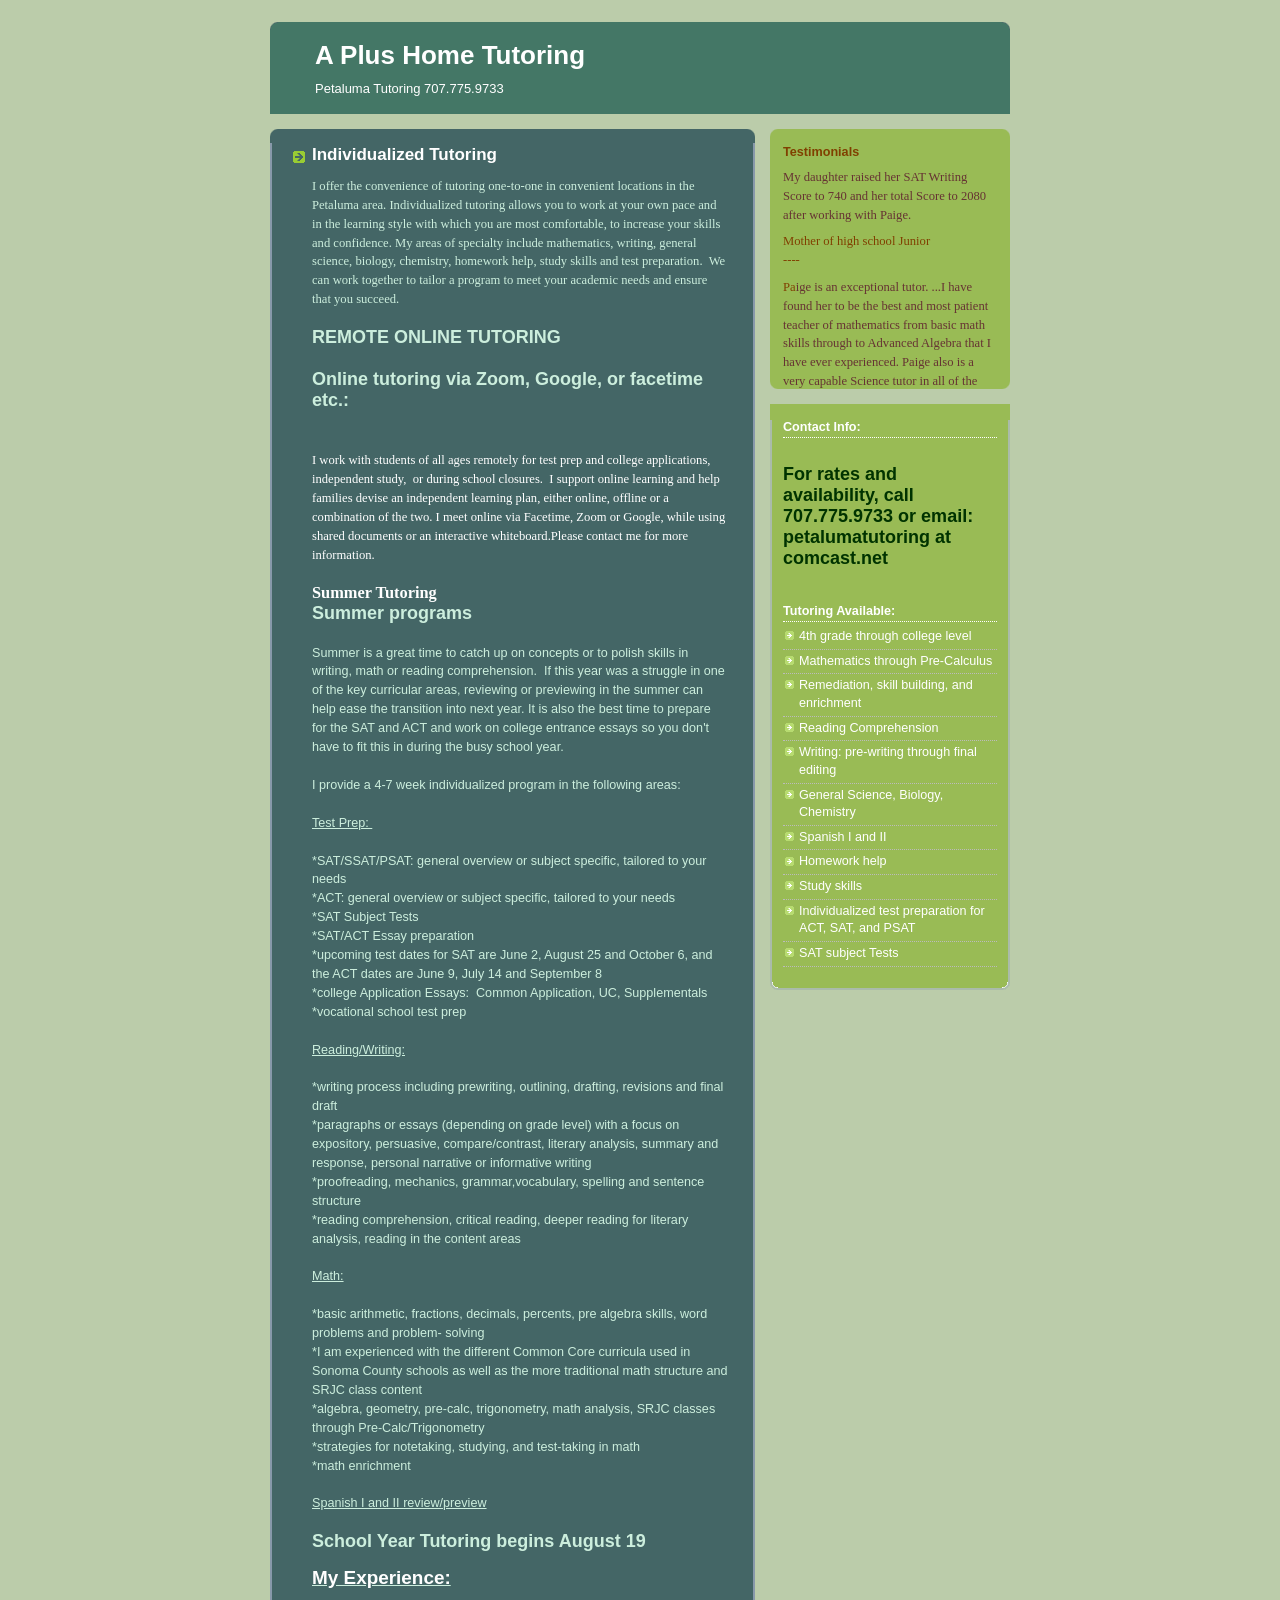
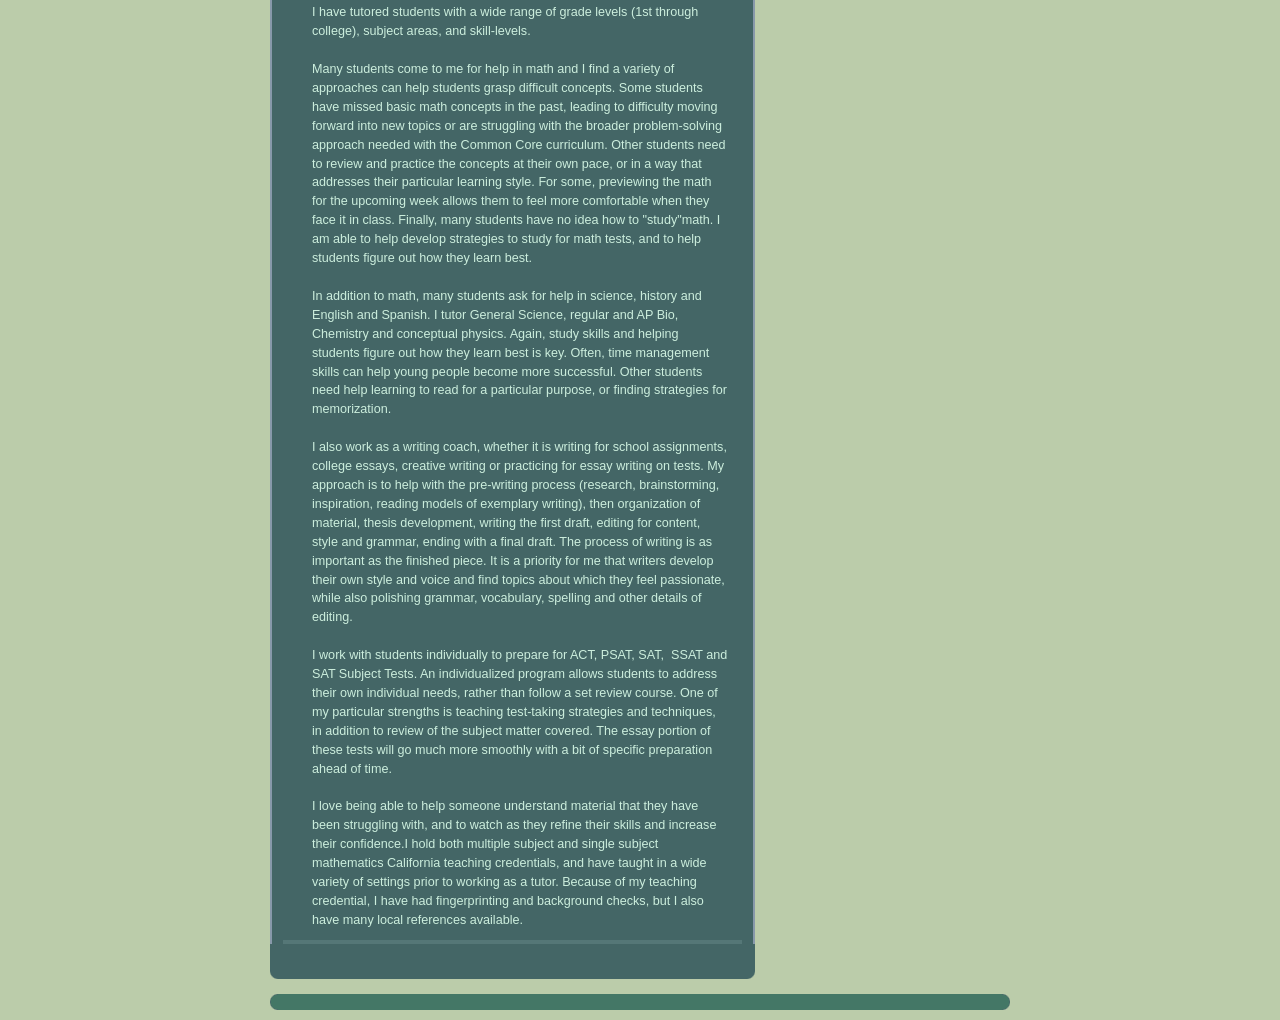
==== commit 5dd4f46e: "Remove dotted borders from post elements" ====
--- a/index.html
+++ b/index.html
@@ -199,15 +199,15 @@
 .post {
 margin:.3em 0 25px;
 padding:0 13px;
-border:1px dotted #bbbbbb;
-border-width:1px 0;
+border:none;
+border-width:none;
 }
 .post h3 {
 margin:0;
 line-height:1.5em;
 background:url("icon_arrow.gif") no-repeat 10px .5em;
 display:block;
-border:1px dotted #bbbbbb;
+border:none;
 border-width:0 1px 1px;
 padding-top:2px;
 padding-right:14px;
@@ -225,8 +225,8 @@
 color: #ffffff;
 }
 .post-body {
-border:1px dotted #bbbbbb;
-border-width:0 1px 1px;
+border:none;
+border-width:none;
 border-bottom-color:#446666;
 padding-top:10px;
 padding-right:14px;
@@ -249,8 +249,8 @@
 padding-right:14px;
 padding-bottom:2px;
 padding-left:29px;
-border:1px dotted #bbbbbb;
-border-width:1px;
+border:none;
+border-width:none;
 font-size:100%;
 line-height:1.5em;
 color: #acb;
@@ -302,7 +302,7 @@
 margin-bottom:5px;
 margin-left:0;
 padding:4px;
-border:1px solid #bbbbbb;
+border:none;
 }
 .tr-caption-container img {
 border: none;
@@ -311,8 +311,8 @@
 }
 blockquote {
 margin:.75em 0;
-border:1px dotted #bbbbbb;
-border-width:1px 0;
+border:none;
+border-width:none;
 padding:5px 15px;
 color: #ccff44;
 }
@@ -339,8 +339,8 @@
 ----------------------------------------------- */
 #comments {
 margin:-25px 13px 0;
-border:1px dotted #bbbbbb;
-border-width:0 1px 1px;
+border:none;
+border-width:none;
 padding-top:20px;
 padding-right:0;
 padding-bottom:15px;
@@ -352,7 +352,7 @@
 padding-right:14px;
 padding-bottom:2px;
 padding-left:29px;
-border-bottom:1px dotted #bbbbbb;
+border-bottom:none;
 font-size:120%;
 line-height:1.4em;
 color:#ffffff;
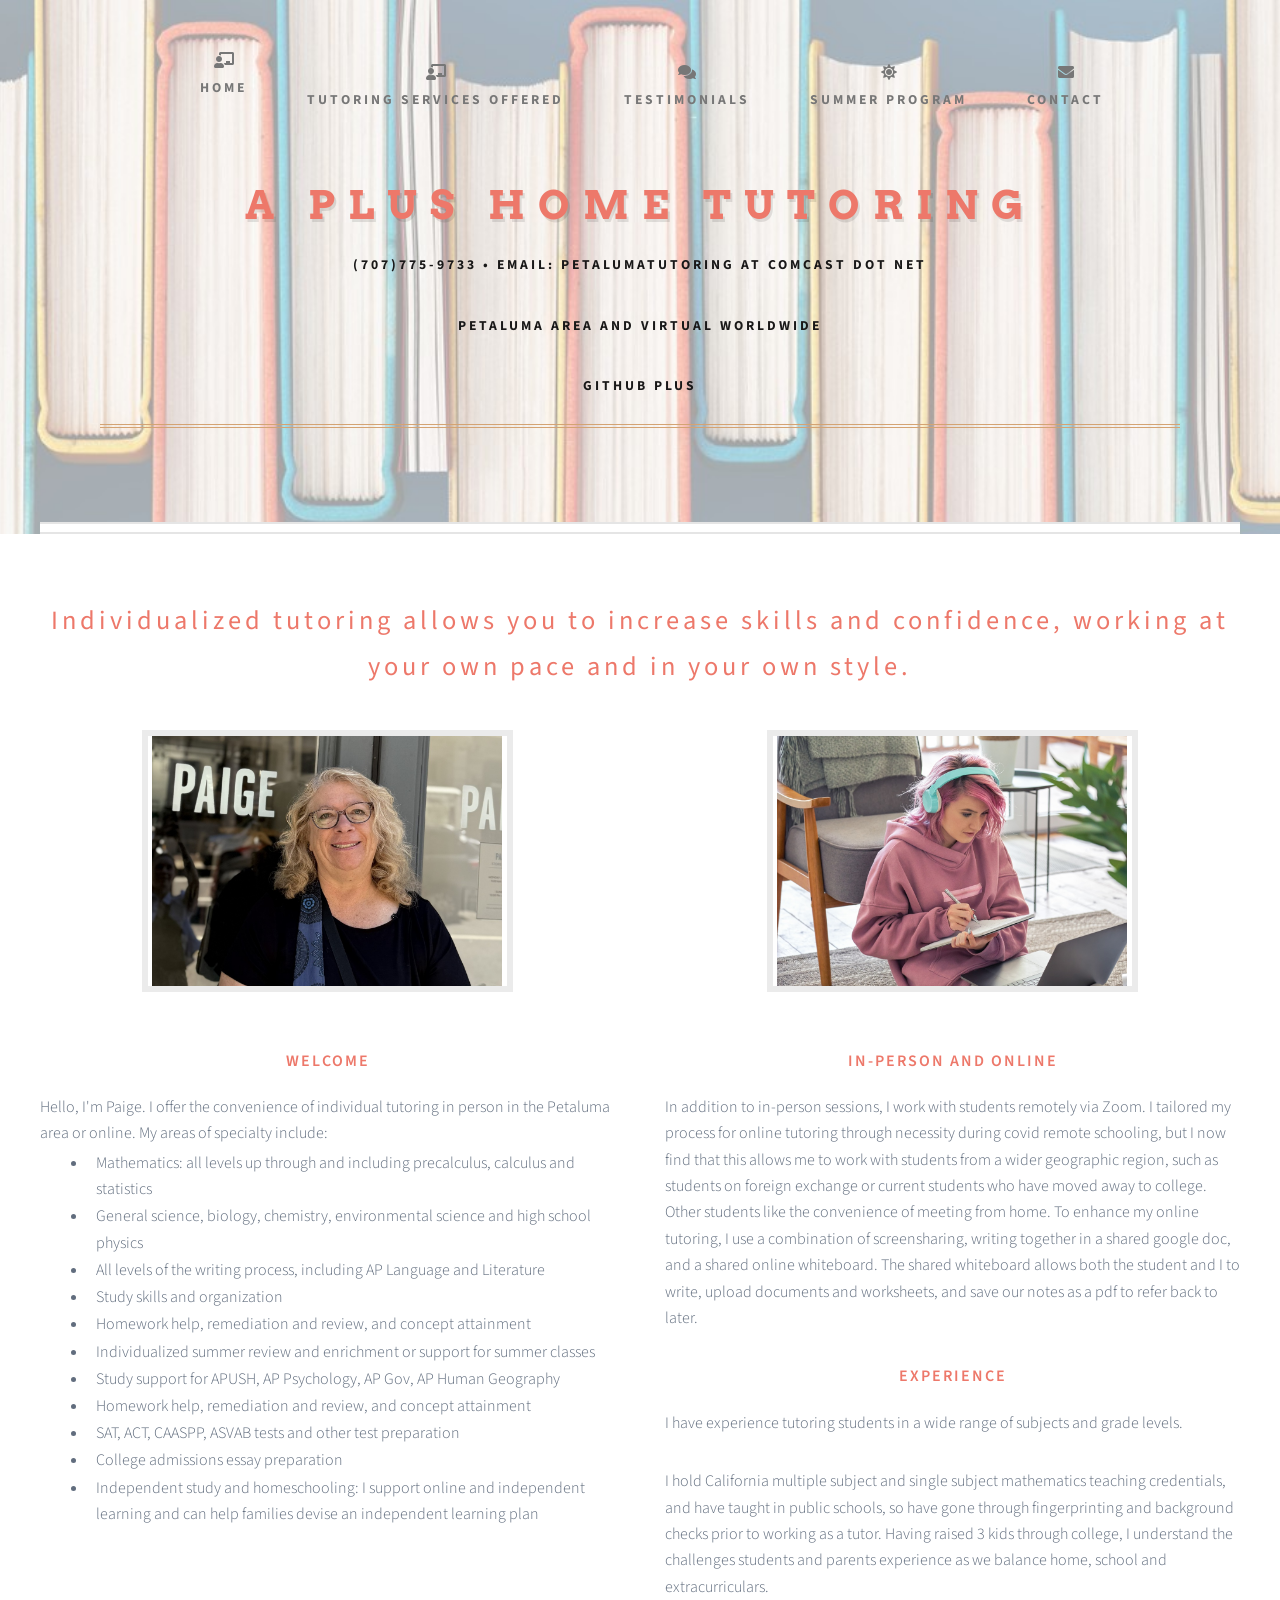
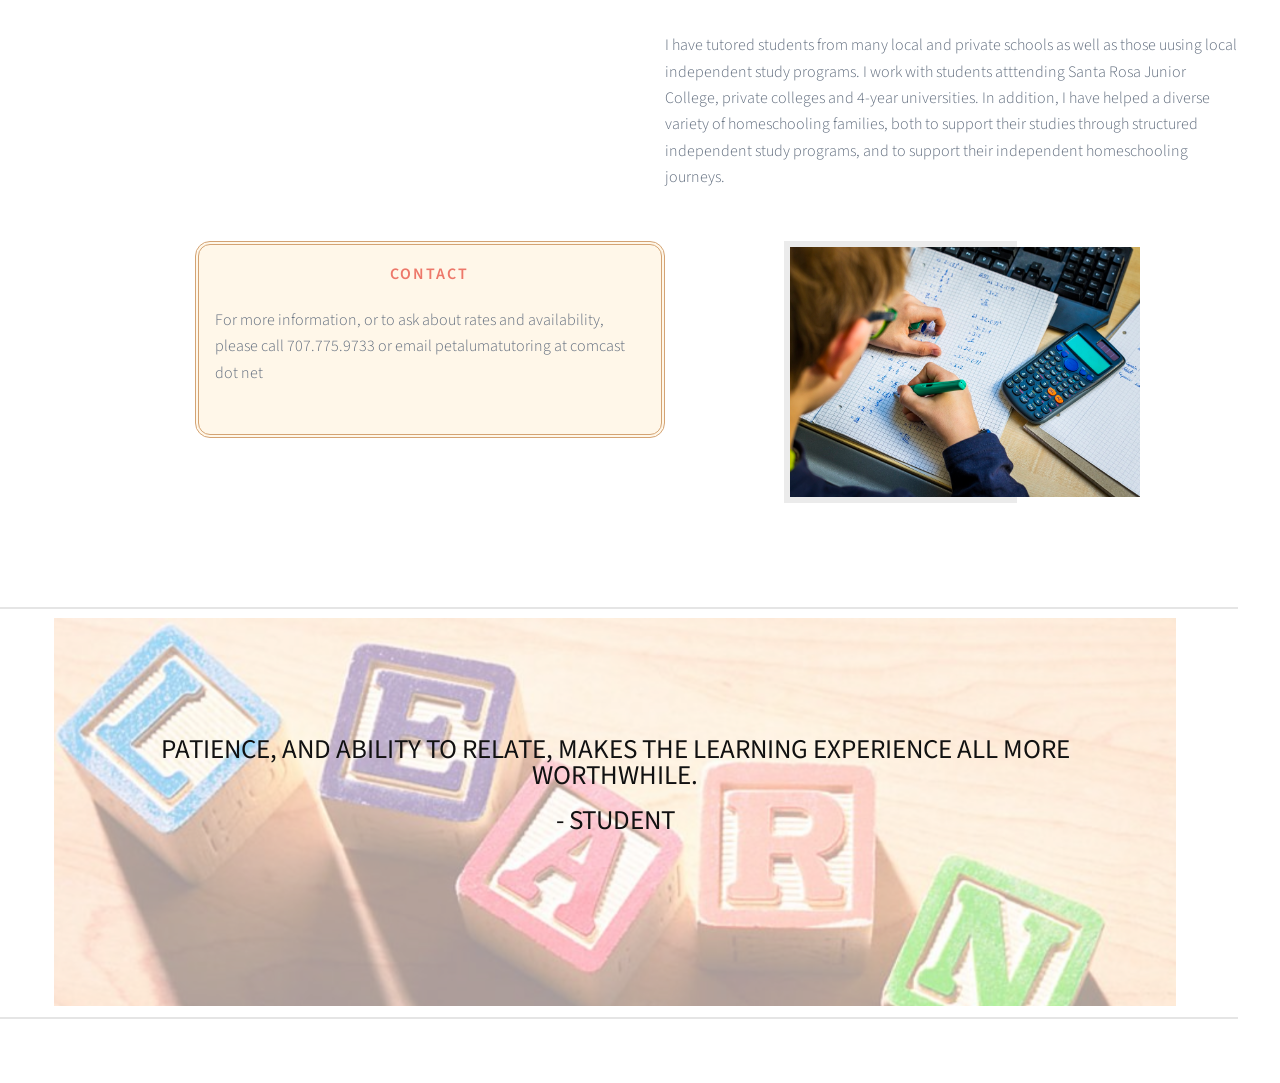
==== commit 8c313b08: "Rename index-plus.html to index.html" ====
--- a/index.html
+++ b/index.html
@@ -1,756 +1,142 @@
-<!DOCTYPE html>
-<html dir='ltr'>
-<head>
-<link href='first.css' rel='stylesheet' type='text/css'/>
-<meta content='Individualized Tutoring' property='og:title'/>
-<meta content='I offer the convenience of tutoring one-to-one in convenient locations in the Petaluma  area. Individualized tutoring allows you to work at ...' property='og:description'/>
-<title>A Plus Home Tutoring: Individualized Tutoring</title>
-<style id='page-skin-1' type='text/css'><!--
-/*
------------------------------------------------
-Blogger Template Style
-Name:     Rounders 4
-Date:     27 Feb 2004
-Updated by: Blogger Team
------------------------------------------------ */
-/* Variable definitions
-====================
-<Variable name="mainBgColor" description="Main Background Color"
-type="color" default="#466">
-<Variable name="mainTextColor" description="Text Color" type="color"
-default="#ced">
-<Variable name="postTitleColor" description="Post Title Color" type="color"
-default="#fff">
-<Variable name="dateHeaderColor" description="Date Header Color"
-type="color" default="#cf4">
-<Variable name="borderColor" description="Post Border Color" type="color"
-default="#bbb">
-<Variable name="mainLinkColor" description="Link Color" type="color"
-default="#fff">
-<Variable name="mainVisitedLinkColor" description="Visited Link Color"
-type="color" default="#fff">
-<Variable name="titleTextColor" description="Blog Title Color"
-type="color" default="#fff">
-<Variable name="toSidebarHeaderColor"
-description="Top Sidebar Title Color"
-type="color" default="#fff">
-<Variable name="topSidebarBgColor"
-description="Top Sidebar Background Color"
-type="color" default="#9b5">
-<Variable name="topSidebarTextColor" description="Top Sidebar Text Color"
-type="color" default="#fff">
-<Variable name="topSidebarLinkColor" description="Top Sidebar Link Color"
-type="color" default="#fff">
-<Variable name="topSidebarVisitedLinkColor"
-description="Top Sidebar Visited Link Color"
-type="color" default="#eee">
-<Variable name="bottomSidebarBgColor"
-description="Bottom Sidebar Background Color"
-type="color" default="#fff">
-<Variable name="bottomSidebarTextColor"
-description="Bottom Sidebar Text Color"
-type="color" default="#666">
-<Variable name="bottomSidebarLinkColor"
-description="Bottom Sidebar Link Color"
-type="color" default="#475">
-<Variable name="bottomSidebarVisitedLinkColor"
-description="Bottom Sidebar Visited Link Color"
-type="color" default="#798">
-<Variable name="bodyFont" description="Text Font" type="font"
-default="normal normal 100% 'Trebuchet MS',Verdana,Arial,Sans-serif">
-<Variable name="pageTitleFont" description="Blog Title Font" type="font"
-default="normal bold 200% 'Trebuchet MS',Verdana,Arial,Sans-serif">
-<Variable name="descriptionFont" description="Description Font" type="font"
-default="normal normal 100% 'Trebuchet MS',Verdana,Arial,Sans-serif">
-<Variable name="headerFont" description="Sidebar Title Font" type="font"
-default="normal bold 100% 'Trebuchet MS',Verdana,Arial,Sans-serif">
-<Variable name="postTitleFont" description="Post Title Font" type="font"
-default="normal bold 135% 'Trebuchet MS',Verdana,Arial,Sans-serif">
-<Variable name="startSide" description="Start side in blog language"
-type="automatic" default="left">
-<Variable name="endSide" description="End side in blog language"
-type="automatic" default="right">
-*/
-body {
-background:#bca;
-margin:0;
-text-align:center;
-line-height: 1.5em;
-font: x-small Trebuchet MS, Verdana, Arial, Sans-serif;
-color:#cceedd;
-font-size/* */:/**/small;
-font-size: /**/small;
-}
-/* Page Structure
------------------------------------------------ */
-/* The images which help create rounded corners depend on the
-following widths and measurements. If you want to change
-these measurements, the images will also need to change.
-*/
-#outer-wrapper {
-width:740px;
-margin:0 auto;
-text-align:left;
-font: normal normal 100% 'Trebuchet MS',Verdana,Arial,Sans-serif;
-}
-#main-wrap1 {
-width:485px;
-float:left;
-background:#446666 url("corners_main_bot.gif") no-repeat left bottom;
-margin:15px 0 0;
-padding:0 0 10px;
-color:#cceedd;
-font-size:97%;
-line-height:1.5em;
-word-wrap: break-word; /* fix for long text breaking sidebar float in IE */
-overflow: hidden;     /* fix for long non-text content breaking IE sidebar float */
-}
-#main-wrap2 {
-float:left;
-width:100%;
-background:url("corners_main_top.gif") no-repeat left top;
-padding:10px 0 0;
-}
-#main {
-background:url("rails_main.gif") repeat-y left;
-padding:0;
-width:485px;
-}
-#sidebar-wrap {
-width:240px;
-float:right;
-margin:15px 0 0;
-font-size:97%;
-line-height:1.5em;
-word-wrap: break-word; /* fix for long text breaking sidebar float in IE */
-overflow: hidden;     /* fix for long non-text content breaking IE sidebar float */
-}
-.main .widget {
-margin-top: 0;
-margin-right: 13px;
-margin-bottom: 4px;
-margin-left: 13px;
-}
-.main .Blog {
-margin: 0;
-}
-/* Links
------------------------------------------------ */
-a:link {
-color: #ffffff;
-}
-a:visited {
-color: #ffffff;
-}
-a:hover {
-color: #ffffff;
-}
-a img {
-border-width:0;
-}
-/* Blog Header
------------------------------------------------ */
-#header-wrapper {
-background: #476 url("corners_cap_top.gif") no-repeat left top;
-margin-top:22px;
-margin-right:0;
-margin-bottom:0;
-margin-left:0;
-padding-top:8px;
-padding-right:0;
-padding-bottom:0;
-padding-left:0;
-color:#ffffff;
-}
-#header {
-background:url("backgroundtrees.jpg") no-repeat left bottom;
-padding:0 15px 8px;
-}
-#header h1 {
-margin:0;
-padding:10px 30px 5px;
-line-height:1.2em;
-font: normal bold 200% 'Trebuchet MS',Verdana,Arial,Sans-serif;
-}
-#header a,
-#header a:visited {
-text-decoration:none;
-color: #ffffff;
-}
-#header .description {
-margin:0;
-padding:5px 30px 10px;
-line-height:1.5em;
-font: normal normal 100% 'Trebuchet MS',Verdana,Arial,Sans-serif;
-}
-/* Posts
------------------------------------------------ */
-h2.date-header {
-margin-top:0;
-margin-right:28px;
-margin-bottom:0;
-margin-left:43px;
-font-size:85%;
-line-height:2em;
-text-transform:uppercase;
-letter-spacing:.2em;
-color:#ccff44;
-}
-.post {
-margin:.3em 0 25px;
-padding:0 13px;
-border:none;
-border-width:none;
-}
-.post h3 {
-margin:0;
-line-height:1.5em;
-background:url("icon_arrow.gif") no-repeat 10px .5em;
-display:block;
-border:none;
-border-width:0 1px 1px;
-padding-top:2px;
-padding-right:14px;
-padding-bottom:2px;
-padding-left:29px;
-color: #ffffff;
-font: normal bold 135% 'Trebuchet MS',Verdana,Arial,Sans-serif;
-}
-.post h3 a, .post h3 a:visited {
-text-decoration:none;
-color: #ffffff;
-}
-.post h3 a:hover {
-background-color: #bbbbbb;
-color: #ffffff;
-}
-.post-body {
-border:none;
-border-width:none;
-border-bottom-color:#446666;
-padding-top:10px;
-padding-right:14px;
-padding-bottom:1px;
-padding-left:29px;
-}
-html>body .post-body {
-border-bottom-width:0;
-}
-.post-body {
-margin:0 0 .75em;
-}
-.post-body blockquote {
-line-height:1.3em;
-}
-.post-footer {
-background: #577;
-margin:0;
-padding-top:2px;
-padding-right:14px;
-padding-bottom:2px;
-padding-left:29px;
-border:none;
-border-width:none;
-font-size:100%;
-line-height:1.5em;
-color: #acb;
-}
-/*
-The first line of the post footer might only have floated text, so we need to give it a height.
-The height comes from the post-footer line-height
-*/
-.post-footer-line-1 {
-min-height:1.5em;
-_height:1.5em;
-}
-.post-footer p {
-margin: 0;
-}
-html>body .post-footer {
-border-bottom-color:transparent;
-}
-.uncustomized-post-template .post-footer {
-text-align: right;
-}
-.uncustomized-post-template .post-author,
-.uncustomized-post-template .post-timestamp {
-display: block;
-float: left;
-text-align:left;
-margin-right: 4px;
-}
-.post-footer a {
-color: #fff;
-}
-.post-footer a:hover {
-color: #eee;
-}
-a.comment-link {
-/* IE5.0/Win doesn't apply padding to inline elements,
-so we hide these two declarations from it */
-background/* */:/**/url("icon_comment_left.gif") no-repeat left 45%;
-padding-left:14px;
-}
-html>body a.comment-link {
-/* Respecified, for IE5/Mac's benefit */
-background:url("icon_comment_left.gif") no-repeat left 45%;
-padding-left:14px;
-}
-.post img, table.tr-caption-container {
-margin-top:0;
-margin-right:0;
-margin-bottom:5px;
-margin-left:0;
-padding:4px;
-border:none;
-}
-.tr-caption-container img {
-border: none;
-margin: 0;
-padding: 0;
-}
-blockquote {
-margin:.75em 0;
-border:none;
-border-width:none;
-padding:5px 15px;
-color: #ccff44;
-}
-.post blockquote p {
-margin:.5em 0;
-}
-#blog-pager-newer-link {
-float: left;
-margin-left: 13px;
-}
-#blog-pager-older-link {
-float: right;
-margin-right: 13px;
-}
-#blog-pager {
-text-align: center;
-}
-.feed-links {
-clear: both;
-line-height: 2.5em;
-margin-left: 13px;
-}
-/* Comments
------------------------------------------------ */
-#comments {
-margin:-25px 13px 0;
-border:none;
-border-width:none;
-padding-top:20px;
-padding-right:0;
-padding-bottom:15px;
-padding-left:0;
-}
-#comments h4 {
-margin:0 0 10px;
-padding-top:0;
-padding-right:14px;
-padding-bottom:2px;
-padding-left:29px;
-border-bottom:none;
-font-size:120%;
-line-height:1.4em;
-color:#ffffff;
-}
-#comments-block {
-margin-top:0;
-margin-right:15px;
-margin-bottom:0;
-margin-left:9px;
-}
-.comment-author {
-background:url("icon_comment_left.gif") no-repeat 2px .3em;
-margin:.5em 0;
-padding-top:0;
-padding-right:0;
-padding-bottom:0;
-padding-left:20px;
-font-weight:bold;
-}
-.comment-body {
-margin:0 0 1.25em;
-padding-top:0;
-padding-right:0;
-padding-bottom:0;
-padding-left:20px;
-}
-.comment-body p {
-margin:0 0 .5em;
-}
-.comment-footer {
-margin:0 0 .5em;
-padding-top:0;
-padding-right:0;
-padding-bottom:.75em;
-padding-left:20px;
-}
-.comment-footer a:link {
-color: #ced;
-}
-.deleted-comment {
-font-style:italic;
-color:gray;
-}
-.comment-form {
-padding-left:20px;
-padding-right:5px;
-}
-#comments .comment-form h4 {
-padding-left:0px;
-}
-/* Profile
------------------------------------------------ */
-.profile-img {
-float: left;
-margin-top: 5px;
-margin-right: 5px;
-margin-bottom: 5px;
-margin-left: 0;
-border: 4px solid #804000;
-}
-.profile-datablock {
-margin-top: 0;
-margin-right: 15px;
-margin-bottom: .5em;
-margin-left: 0;
-padding-top: 8px;
-}
-.profile-link {
-background:url("icon_profile_left.gif") no-repeat left .1em;
-padding-left:15px;
-font-weight:bold;
-}
-.profile-textblock {
-clear: both;
-margin: 0;
-}
-.sidebar .clear, .main .widget .clear {
-clear: both;
-}
-#sidebartop-wrap {
-background:#99bb55 url("corners_prof_bot.gif") no-repeat left bottom;
-margin:0px 0px 15px;
-padding:0px 0px 10px;
-color:#804000;
-height:250px;overflow:auto;border-width:2px;
-}
-#sidebartop-wrap2 {
-background:url("corners_prof_top.gif") no-repeat left top;
-padding: 10px 0 0;
-margin:0;
-border-width:0;
-}
-#sidebartop h2 {
-line-height:1.5em;
-color:$topSidebarHeaderColor;
-border-bottom: 1px dotted $topSidebarHeaderColor;
-font: normal bold 100% 'Trebuchet MS',Verdana,Arial,Sans-serif;
-margin-bottom: 0.5em;
-}
-#sidebartop a {
-color: #ffffff;
-}
-#sidebartop a:hover {
-color: #eeeeee;
-}
-#sidebartop a:visited {
-color: #eeeeee;
-}
-/* Sidebar Boxes
------------------------------------------------ */
-.sidebar .widget {
-margin:.5em 13px 1.25em;
-padding:0 0px;
-}
-.widget-content {
-margin-top: 0.5em;
-}
-#sidebarbottom-wrap1 {
-background: #99bb55 url("corners_side_top.gif") no-repeat left top;
-margin:0 0 15px;
-padding:10px 0 0;
-color: #ffffff;
-}
-#sidebarbottom-wrap2 {
-background:url("corners_side_bot.gif") no-repeat left bottom;
-padding:0 0 8px;
-}
-#sidebar {
-background:url("rails_side.gif") repeat-y;
-}
-#sidebar {
-color: #ffffff;
-}
-#sidebar h2 {
-color: #ffffff;
-border-bottom: 1px dotted #ffffff;
-margin-bottom: 0.5em;
-}
-#sidebar a {
-color: #447755;
-}
-#sidebar a:hover,
-#sidebar a:visited {
-color: #447755;
-}
-.sidebar h2 {
-margin:0;
-padding:0 0 .2em;
-line-height:1.5em;
-font:normal bold 100% 'Trebuchet MS',Verdana,Arial,Sans-serif;
-}
-.sidebar ul {
-list-style:none;
-margin:0 0 1.25em;
-padding:0;
-}
-.sidebar ul li {
-background:url("icon_arrow_sm.gif") no-repeat 2px .25em;
-margin:0;
-padding-top:0;
-padding-right:0;
-padding-bottom:3px;
-padding-left:16px;
-margin-bottom:3px;
-border-bottom:1px dotted #bbbbbb;
-line-height:1.4em;
-}
-.sidebar p {
-margin:0 0 .6em;
-}
-/* Footer
------------------------------------------------ */
-#footer-wrap1 {
-clear:both;
-margin:0 0 10px;
-padding:15px 0 0;
-}
-#footer-wrap2 {
-background:#447766 url("corners_cap_top.gif") no-repeat left top;
-color:#ffffff;
-}
-#footer {
-background:url("corners_cap_bot.gif") no-repeat left bottom;
-padding:8px 15px;
-}
-#footer hr {display:none;}
-#footer p {margin:0;}
-#footer a {color:#ffffff;}
-#footer .widget-content {
-margin:0;
-}
-/** Page structure tweaks for layout editor wireframe */
-body#layout #main-wrap1,
-body#layout #sidebar-wrap,
-body#layout #header-wrapper {
-margin-top: 0;
-}
-body#layout #header, body#layout #header-wrapper,
-body#layout #outer-wrapper {
-margin-left:0,
-margin-right: 0;
-padding: 0;
-}
-body#layout #outer-wrapper {
-width: 730px;
-}
-body#layout #footer-wrap1 {
-padding-top: 0;
-}
-
---></style>
-
-
-
-</head>
-<body>
-
-</div></div>
-<div id='outer-wrapper'>
-<div id='header-wrapper'>
-<div class='header section' id='header'><div class='widget Header' data-version='1' id='Header1'>
-<div id='header-inner'>
-<div class='titlewrapper'>
-<h1 class='title'>
-<a href='https://a-plus-home-tutoring.com'>
-A Plus Home Tutoring
-</a>
-</h1>
-</div>
-<div class='descriptionwrapper'>
-<p class='description'><span>Petaluma Tutoring 707.775.9733</span></p>
-</div>
-</div>
-</div></div>
-</div>
-<div id='crosscol-wrapper' style='text-align:center'>
-<div class='crosscol no-items section' id='crosscol'></div>
-</div>
-<div id='main-wrap1'><div id='main-wrap2'>
-<div class='main section' id='main'><div class='widget Blog' data-version='1' id='Blog1'>
-<div class='blog-posts hfeed'>
-
-          <div class="date-outer">
-        
-
-          <div class="date-posts">
-        
-<div class='post-outer'>
-<div class='post hentry'>
-<a name='1307637258304342136'></a>
-<h3 class='post-title entry-title'>
-<a href='https://a-plus-home-tutoring.com'>Individualized Tutoring</a>
-</h3>
-<div class='post-header'>
-<div class='post-header-line-1'></div>
-</div>
-<div class='post-body entry-content'>
-<span style="font-family: &quot;verdana&quot;;">I offer the convenience of tutoring one-to-one in convenient locations in the <span class="blsp-spelling-error" id="SPELLING_ERROR_0">Petaluma</span> area. </span><span style="font-family: &quot;verdana&quot;;">Individualized tutoring allows you to work at your own pace and in the learning style with which you are most comfortable, to increase your skills and confidence.</span><span style="font-family: &quot;verdana&quot;;">&nbsp;My areas of specialty include mathematics, writing, general science, biology, chemistry, homework help, study skills and test preparation.&nbsp;</span><span style="font-family: &quot;verdana&quot;;">&nbsp;We can work together to tailor a program to meet your academic needs and ensure that you succeed.</span><br />
-<br />
-<span style="font-size: large;"><b>REMOTE ONLINE TUTORING</b></span><br />
-<b><span style="font-size: large;">
-
-</span></b><br />
-<div class="MsoNormal">
-<b><span style="font-size: large;">Online tutoring via Zoom, Google, or facetime etc.:</span></b></div>
-<b><span style="font-size: large;">
-
-</span></b><br />
-<br />
-<div class="MsoNormal">
-<span style="font-family: &quot;verdana&quot;;"><span style="color: white;">I work with students of all ages remotely for test
- prep and college applications, independent study, &nbsp;or during school 
-closures.&nbsp; I support online learning and help families devise an 
-independent learning plan, either online, offline or a combination of 
-the two. I meet online via Facetime, Zoom or Google, while using shared 
-documents or an interactive whiteboard.Please contact me for more information.</span></span></div>
-<br />
-<div style="color: white; font-family: verdana; font-weight: bold; margin-bottom: 0in;">
-<span style="font-size: 130%;">Summer Tutoring</span></div>
-<div face="verdana" style="margin-bottom: 0in;">
-<b><span style="font-size: large;">Summer programs</span></b><br />
-<br />
-<span style="font-family: &quot;verdana&quot; , sans-serif;">Summer is a great time to catch up on concepts or to polish skills in writing, math or reading comprehension. &nbsp;If this year was a struggle in one of the key curricular areas, reviewing or previewing in the summer can help ease the transition into next year. It is also the best time to prepare for the SAT and ACT and work on college entrance essays so you don't have to fit this in during the busy school year.</span><br />
-<span style="font-family: &quot;trebuchet ms&quot; , sans-serif;"><br /></span>
-<span style="font-family: &quot;trebuchet ms&quot; , sans-serif;">I provide a 4-7 week individualized program in the following areas:</span><br />
-<br />
-<u>Test Prep:&nbsp;</u><br />
-<br />
-*SAT/SSAT/PSAT: general overview or subject specific, tailored to your needs<br />
-*ACT: general overview or subject specific, tailored to your needs<br />
-*SAT Subject Tests<br />
-*SAT/ACT Essay preparation<br />
-*upcoming test dates for SAT are June 2, August 25 and October 6, and the ACT dates are June 9, July 14 and September 8<br />
-*college Application Essays: &nbsp;Common Application, UC, Supplementals<br />
-*vocational school test prep<br />
-<u><br /></u>
-<u>Reading/Writing:</u><br />
-<u><br /></u>
-*writing process including prewriting, outlining, drafting, revisions and final draft<br />
-*paragraphs or essays (depending on grade level) with a focus on expository, persuasive, compare/contrast, literary analysis, summary and response, personal narrative or informative writing<br />
-*proofreading, mechanics, grammar,vocabulary, spelling and sentence structure<br />
-*reading comprehension, critical reading, deeper reading for literary analysis, reading in the content areas<br />
-<br />
-<u>Math:</u><br />
-<u><br /></u>
-*basic arithmetic, fractions, decimals, percents, pre algebra skills, word problems and problem- solving<br />
-*I am experienced with the different Common Core curricula used in Sonoma County schools as well as the more traditional math structure and SRJC class content<br />
-*algebra, geometry, pre-calc, trigonometry, math analysis, SRJC classes through Pre-Calc/Trigonometry<br />
-*strategies for notetaking, studying, and test-taking in math<br />
-*math enrichment<br />
-<br />
-<u>Spanish I and II review/preview</u><br />
-<br />
-<b><span style="font-size: large;">School Year Tutoring begins August 19</span></b></div>
-<div face="verdana" style="margin-bottom: 0in;">
-<h2>
-<u><span style="color: white;">My Experience:</span></u></h2>
-I have tutored students with a wide range of grade levels (1st through college), subject areas, and skill-levels.<br />
-<br /></div>
-<div face="verdana" style="margin-bottom: 0in;">
-Many students come to me for help in math and I find a variety of approaches can help students grasp difficult concepts.  Some students have missed basic math concepts in the past, leading to difficulty moving forward into new topics or are struggling with the broader problem-solving approach needed with the Common Core curriculum. Other students need to review and practice the concepts at their own pace, or in a way that addresses their particular learning style.  For some, previewing the math for the upcoming week allows them to feel more comfortable when they face it in class.  Finally, many students have no idea how to "study"math.  I am able to help develop strategies to study for math tests, and to help students figure out how they learn best.</div>
-<div face="verdana" style="margin-bottom: 0in;">
-<br />
-In addition to math, many students ask for help in science, history and English and Spanish. I tutor General Science, regular and AP Bio, Chemistry and conceptual physics. Again, study skills and helping students figure out how they learn best is key.  Often, time management skills can help young people become more successful.  Other students need help learning to read for a particular purpose, or finding strategies for memorization.</div>
-<br />
-I also work as a writing coach, whether it is writing for school assignments, college essays, creative writing or practicing for essay writing on tests. My approach is to help with the&nbsp;<span class="blsp-spelling-error" id="SPELLING_ERROR_3">pre</span>-writing process (research, brainstorming, inspiration, reading models of exemplary writing), then organization of material, thesis development, writing the first draft, editing for content, style and grammar, ending with a final draft. The process of writing is as important as the finished piece.  It is a priority for me that writers develop their own style and voice and find topics about which they feel passionate, while also polishing grammar, vocabulary, spelling and other details of editing.<br />
-<div style="margin-bottom: 0in;">
-<br />
-I work with students individually to prepare for ACT, <span class="blsp-spelling-error" id="SPELLING_ERROR_2">PSAT</span>,  SAT, &nbsp;SSAT and SAT Subject Tests.  An individualized program allows students  to address their own individual needs, rather than follow a set review  course. One of my particular strengths is teaching test-taking  strategies and techniques, in addition to review of the subject matter  covered.  The essay portion of these tests will go much more smoothly with a bit of specific preparation ahead of time.<br />
-<br /></div>
-<div style="margin-bottom: 0in;">
-I  love being able to help someone understand material that they have been  struggling with, and to watch as they refine their skills and increase  their confidence.I  hold both multiple subject and single subject mathematics California  teaching credentials, and have taught in a wide variety of settings   prior to working as a tutor.  Because of my teaching credential, I have  had fingerprinting and background checks, but I also have many local references available.</div>
-<div style='clear: both;'></div>
-</div>
-<div class='post-footer'>
-
-<div class='post-footer-line post-footer-line-2'></div>
-<div class='post-footer-line post-footer-line-3'><span class='post-location'>
-</span>
-</div>
-</div>
-</div>
-
-</div>
-
-        </div></div>
-      
-</div>
-
-<div class='clear'></div>
-<div class='post-feeds'>
-</div>
-</div></div>
-</div></div>
-<div id='sidebar-wrap'>
-<div id='sidebartop-wrap'><div id='sidebartop-wrap2'>
-<div class='sidebar section' id='sidebartop'><div class='widget Text' data-version='1' id='Text2'>
-<h2 class='title'>Testimonials</h2>
-<div class='widget-content'>
-<!--[if gte mso 9]><xml>  <w:worddocument>   <w:view>Normal</w:View>   <w:zoom>0</w:Zoom>   <w:trackmoves/>   <w:trackformatting/>   <w:punctuationkerning/>   <w:validateagainstschemas/>   <w:saveifxmlinvalid>false</w:SaveIfXMLInvalid>   <w:ignoremixedcontent>false</w:IgnoreMixedContent>   <w:alwaysshowplaceholdertext>false</w:AlwaysShowPlaceholderText>   <w:donotpromoteqf/>   <w:lidthemeother>EN-US</w:LidThemeOther>   <w:lidthemeasian>X-NONE</w:LidThemeAsian>   <w:lidthemecomplexscript>X-NONE</w:LidThemeComplexScript>   <w:compatibility>    <w:breakwrappedtables/>    <w:snaptogridincell/>    <w:wraptextwithpunct/>    <w:useasianbreakrules/>    <w:dontgrowautofit/>    <w:splitpgbreakandparamark/>    <w:dontvertaligncellwithsp/>    <w:dontbreakconstrainedforcedtables/>    <w:dontvertalignintxbx/>    <w:word11kerningpairs/>    <w:cachedcolbalance/>   </w:Compatibility>   <w:browserlevel>MicrosoftInternetExplorer4</w:BrowserLevel>   <m:mathpr>    <m:mathfont val="Cambria Math">    <m:brkbin val="before">    <m:brkbinsub val="&#45;-">    <m:smallfrac val="off">    <m:dispdef/>    <m:lmargin val="0">    <m:rmargin val="0">    <m:defjc val="centerGroup">    <m:wrapindent val="1440">    <m:intlim val="subSup">    <m:narylim val="undOvr">   </m:mathPr></w:WordDocument> </xml><![endif]--><!--[if gte mso 9]><xml>  <w:latentstyles deflockedstate="false" defunhidewhenused="true" defsemihidden="true" defqformat="false" defpriority="99" latentstylecount="267">   <w:lsdexception locked="false" priority="0" semihidden="false" unhidewhenused="false" qformat="true" name="Normal">   <w:lsdexception locked="false" priority="9" semihidden="false" unhidewhenused="false" qformat="true" name="heading 1">   <w:lsdexception locked="false" priority="9" qformat="true" name="heading 2">   <w:lsdexception locked="false" priority="9" qformat="true" name="heading 3">   <w:lsdexception locked="false" priority="9" qformat="true" name="heading 4">   <w:lsdexception locked="false" priority="9" qformat="true" name="heading 5">   <w:lsdexception locked="false" priority="9" qformat="true" name="heading 6">   <w:lsdexception locked="false" priority="9" qformat="true" name="heading 7">   <w:lsdexception locked="false" priority="9" qformat="true" name="heading 8">   <w:lsdexception locked="false" priority="9" qformat="true" name="heading 9">   <w:lsdexception locked="false" priority="39" name="toc 1">   <w:lsdexception locked="false" priority="39" name="toc 2">   <w:lsdexception locked="false" priority="39" name="toc 3">   <w:lsdexception locked="false" priority="39" name="toc 4">   <w:lsdexception locked="false" priority="39" name="toc 5">   <w:lsdexception locked="false" priority="39" name="toc 6">   <w:lsdexception locked="false" priority="39" name="toc 7">   <w:lsdexception locked="false" priority="39" name="toc 8">   <w:lsdexception locked="false" priority="39" name="toc 9">   <w:lsdexception locked="false" priority="35" qformat="true" name="caption">   <w:lsdexception locked="false" priority="10" semihidden="false" unhidewhenused="false" qformat="true" name="Title">   <w:lsdexception locked="false" priority="1" name="Default Paragraph Font">   <w:lsdexception locked="false" priority="11" semihidden="false" unhidewhenused="false" qformat="true" name="Subtitle">   <w:lsdexception locked="false" priority="22" semihidden="false" unhidewhenused="false" qformat="true" name="Strong">   <w:lsdexception locked="false" priority="20" semihidden="false" unhidewhenused="false" qformat="true" name="Emphasis">   <w:lsdexception locked="false" priority="59" semihidden="false" unhidewhenused="false" name="Table Grid">   <w:lsdexception locked="false" unhidewhenused="false" name="Placeholder Text">   <w:lsdexception locked="false" priority="1" semihidden="false" unhidewhenused="false" qformat="true" name="No Spacing">   <w:lsdexception locked="false" priority="60" semihidden="false" unhidewhenused="false" name="Light Shading">   <w:lsdexception locked="false" priority="61" semihidden="false" unhidewhenused="false" name="Light List">   <w:lsdexception locked="false" priority="62" semihidden="false" unhidewhenused="false" name="Light Grid">   <w:lsdexception locked="false" priority="63" semihidden="false" unhidewhenused="false" name="Medium Shading 1">   <w:lsdexception locked="false" priority="64" semihidden="false" unhidewhenused="false" name="Medium Shading 2">   <w:lsdexception locked="false" priority="65" semihidden="false" unhidewhenused="false" name="Medium List 1">   <w:lsdexception locked="false" priority="66" semihidden="false" unhidewhenused="false" name="Medium List 2">   <w:lsdexception locked="false" priority="67" semihidden="false" unhidewhenused="false" name="Medium Grid 1">   <w:lsdexception locked="false" priority="68" semihidden="false" unhidewhenused="false" name="Medium Grid 2">   <w:lsdexception locked="false" priority="69" semihidden="false" unhidewhenused="false" name="Medium Grid 3">   <w:lsdexception locked="false" priority="70" semihidden="false" unhidewhenused="false" name="Dark List">   <w:lsdexception locked="false" priority="71" semihidden="false" unhidewhenused="false" name="Colorful Shading">   <w:lsdexception locked="false" priority="72" semihidden="false" unhidewhenused="false" name="Colorful List">   <w:lsdexception locked="false" priority="73" semihidden="false" unhidewhenused="false" name="Colorful Grid">   <w:lsdexception locked="false" priority="60" semihidden="false" unhidewhenused="false" name="Light Shading Accent 1">   <w:lsdexception locked="false" priority="61" semihidden="false" unhidewhenused="false" name="Light List Accent 1">   <w:lsdexception locked="false" priority="62" semihidden="false" unhidewhenused="false" name="Light Grid Accent 1">   <w:lsdexception locked="false" priority="63" semihidden="false" unhidewhenused="false" name="Medium Shading 1 Accent 1">   <w:lsdexception locked="false" priority="64" semihidden="false" unhidewhenused="false" name="Medium Shading 2 Accent 1">   <w:lsdexception locked="false" priority="65" semihidden="false" unhidewhenused="false" name="Medium List 1 Accent 1">   <w:lsdexception locked="false" unhidewhenused="false" name="Revision">   <w:lsdexception locked="false" priority="34" semihidden="false" unhidewhenused="false" qformat="true" name="List Paragraph">   <w:lsdexception locked="false" priority="29" semihidden="false" unhidewhenused="false" qformat="true" name="Quote">   <w:lsdexception locked="false" priority="30" semihidden="false" unhidewhenused="false" qformat="true" name="Intense Quote">   <w:lsdexception locked="false" priority="66" semihidden="false" unhidewhenused="false" name="Medium List 2 Accent 1">   <w:lsdexception locked="false" priority="67" semihidden="false" unhidewhenused="false" name="Medium Grid 1 Accent 1">   <w:lsdexception locked="false" priority="68" semihidden="false" unhidewhenused="false" name="Medium Grid 2 Accent 1">   <w:lsdexception locked="false" priority="69" semihidden="false" unhidewhenused="false" name="Medium Grid 3 Accent 1">   <w:lsdexception locked="false" priority="70" semihidden="false" unhidewhenused="false" name="Dark List Accent 1">   <w:lsdexception locked="false" priority="71" semihidden="false" unhidewhenused="false" name="Colorful Shading Accent 1">   <w:lsdexception locked="false" priority="72" semihidden="false" unhidewhenused="false" name="Colorful List Accent 1">   <w:lsdexception locked="false" priority="73" semihidden="false" unhidewhenused="false" name="Colorful Grid Accent 1">   <w:lsdexception locked="false" priority="60" semihidden="false" unhidewhenused="false" name="Light Shading Accent 2">   <w:lsdexception locked="false" priority="61" semihidden="false" unhidewhenused="false" name="Light List Accent 2">   <w:lsdexception locked="false" priority="62" semihidden="false" unhidewhenused="false" name="Light Grid Accent 2">   <w:lsdexception locked="false" priority="63" semihidden="false" unhidewhenused="false" name="Medium Shading 1 Accent 2">   <w:lsdexception locked="false" priority="64" semihidden="false" unhidewhenused="false" name="Medium Shading 2 Accent 2">   <w:lsdexception locked="false" priority="65" semihidden="false" unhidewhenused="false" name="Medium List 1 Accent 2">   <w:lsdexception locked="false" priority="66" semihidden="false" unhidewhenused="false" name="Medium List 2 Accent 2">   <w:lsdexception locked="false" priority="67" semihidden="false" unhidewhenused="false" name="Medium Grid 1 Accent 2">   <w:lsdexception locked="false" priority="68" semihidden="false" unhidewhenused="false" name="Medium Grid 2 Accent 2">   <w:lsdexception locked="false" priority="69" semihidden="false" unhidewhenused="false" name="Medium Grid 3 Accent 2">   <w:lsdexception locked="false" priority="70" semihidden="false" unhidewhenused="false" name="Dark List Accent 2">   <w:lsdexception locked="false" priority="71" semihidden="false" unhidewhenused="false" name="Colorful Shading Accent 2">   <w:lsdexception locked="false" priority="72" semihidden="false" unhidewhenused="false" name="Colorful List Accent 2">   <w:lsdexception locked="false" priority="73" semihidden="false" unhidewhenused="false" name="Colorful Grid Accent 2">   <w:lsdexception locked="false" priority="60" semihidden="false" unhidewhenused="false" name="Light Shading Accent 3">   <w:lsdexception locked="false" priority="61" semihidden="false" unhidewhenused="false" name="Light List Accent 3">   <w:lsdexception locked="false" priority="62" semihidden="false" unhidewhenused="false" name="Light Grid Accent 3">   <w:lsdexception locked="false" priority="63" semihidden="false" unhidewhenused="false" name="Medium Shading 1 Accent 3">   <w:lsdexception locked="false" priority="64" semihidden="false" unhidewhenused="false" name="Medium Shading 2 Accent 3">   <w:lsdexception locked="false" priority="65" semihidden="false" unhidewhenused="false" name="Medium List 1 Accent 3">   <w:lsdexception locked="false" priority="66" semihidden="false" unhidewhenused="false" name="Medium List 2 Accent 3">   <w:lsdexception locked="false" priority="67" semihidden="false" unhidewhenused="false" name="Medium Grid 1 Accent 3">   <w:lsdexception locked="false" priority="68" semihidden="false" unhidewhenused="false" name="Medium Grid 2 Accent 3">   <w:lsdexception locked="false" priority="69" semihidden="false" unhidewhenused="false" name="Medium Grid 3 Accent 3">   <w:lsdexception locked="false" priority="70" semihidden="false" unhidewhenused="false" name="Dark List Accent 3">   <w:lsdexception locked="false" priority="71" semihidden="false" unhidewhenused="false" name="Colorful Shading Accent 3">   <w:lsdexception locked="false" priority="72" semihidden="false" unhidewhenused="false" name="Colorful List Accent 3">   <w:lsdexception locked="false" priority="73" semihidden="false" unhidewhenused="false" name="Colorful Grid Accent 3">   <w:lsdexception locked="false" priority="60" semihidden="false" unhidewhenused="false" name="Light Shading Accent 4">   <w:lsdexception locked="false" priority="61" semihidden="false" unhidewhenused="false" name="Light List Accent 4">   <w:lsdexception locked="false" priority="62" semihidden="false" unhidewhenused="false" name="Light Grid Accent 4">   <w:lsdexception locked="false" priority="63" semihidden="false" unhidewhenused="false" name="Medium Shading 1 Accent 4">   <w:lsdexception locked="false" priority="64" semihidden="false" unhidewhenused="false" name="Medium Shading 2 Accent 4">   <w:lsdexception locked="false" priority="65" semihidden="false" unhidewhenused="false" name="Medium List 1 Accent 4">   <w:lsdexception locked="false" priority="66" semihidden="false" unhidewhenused="false" name="Medium List 2 Accent 4">   <w:lsdexception locked="false" priority="67" semihidden="false" unhidewhenused="false" name="Medium Grid 1 Accent 4">   <w:lsdexception locked="false" priority="68" semihidden="false" unhidewhenused="false" name="Medium Grid 2 Accent 4">   <w:lsdexception locked="false" priority="69" semihidden="false" unhidewhenused="false" name="Medium Grid 3 Accent 4">   <w:lsdexception locked="false" priority="70" semihidden="false" unhidewhenused="false" name="Dark List Accent 4">   <w:lsdexception locked="false" priority="71" semihidden="false" unhidewhenused="false" name="Colorful Shading Accent 4">   <w:lsdexception locked="false" priority="72" semihidden="false" unhidewhenused="false" name="Colorful List Accent 4">   <w:lsdexception locked="false" priority="73" semihidden="false" unhidewhenused="false" name="Colorful Grid Accent 4">   <w:lsdexception locked="false" priority="60" semihidden="false" unhidewhenused="false" name="Light Shading Accent 5">   <w:lsdexception locked="false" priority="61" semihidden="false" unhidewhenused="false" name="Light List Accent 5">   <w:lsdexception locked="false" priority="62" semihidden="false" unhidewhenused="false" name="Light Grid Accent 5">   <w:lsdexception locked="false" priority="63" semihidden="false" unhidewhenused="false" name="Medium Shading 1 Accent 5">   <w:lsdexception locked="false" priority="64" semihidden="false" unhidewhenused="false" name="Medium Shading 2 Accent 5">   <w:lsdexception locked="false" priority="65" semihidden="false" unhidewhenused="false" name="Medium List 1 Accent 5">   <w:lsdexception locked="false" priority="66" semihidden="false" unhidewhenused="false" name="Medium List 2 Accent 5">   <w:lsdexception locked="false" priority="67" semihidden="false" unhidewhenused="false" name="Medium Grid 1 Accent 5">   <w:lsdexception locked="false" priority="68" semihidden="false" unhidewhenused="false" name="Medium Grid 2 Accent 5">   <w:lsdexception locked="false" priority="69" semihidden="false" unhidewhenused="false" name="Medium Grid 3 Accent 5">   <w:lsdexception locked="false" priority="70" semihidden="false" unhidewhenused="false" name="Dark List Accent 5">   <w:lsdexception locked="false" priority="71" semihidden="false" unhidewhenused="false" name="Colorful Shading Accent 5">   <w:lsdexception locked="false" priority="72" semihidden="false" unhidewhenused="false" name="Colorful List Accent 5">   <w:lsdexception locked="false" priority="73" semihidden="false" unhidewhenused="false" name="Colorful Grid Accent 5">   <w:lsdexception locked="false" priority="60" semihidden="false" unhidewhenused="false" name="Light Shading Accent 6">   <w:lsdexception locked="false" priority="61" semihidden="false" unhidewhenused="false" name="Light List Accent 6">   <w:lsdexception locked="false" priority="62" semihidden="false" unhidewhenused="false" name="Light Grid Accent 6">   <w:lsdexception locked="false" priority="63" semihidden="false" unhidewhenused="false" name="Medium Shading 1 Accent 6">   <w:lsdexception locked="false" priority="64" semihidden="false" unhidewhenused="false" name="Medium Shading 2 Accent 6">   <w:lsdexception locked="false" priority="65" semihidden="false" unhidewhenused="false" name="Medium List 1 Accent 6">   <w:lsdexception locked="false" priority="66" semihidden="false" unhidewhenused="false" name="Medium List 2 Accent 6">   <w:lsdexception locked="false" priority="67" semihidden="false" unhidewhenused="false" name="Medium Grid 1 Accent 6">   <w:lsdexception locked="false" priority="68" semihidden="false" unhidewhenused="false" name="Medium Grid 2 Accent 6">   <w:lsdexception locked="false" priority="69" semihidden="false" unhidewhenused="false" name="Medium Grid 3 Accent 6">   <w:lsdexception locked="false" priority="70" semihidden="false" unhidewhenused="false" name="Dark List Accent 6">   <w:lsdexception locked="false" priority="71" semihidden="false" unhidewhenused="false" name="Colorful Shading Accent 6">   <w:lsdexception locked="false" priority="72" semihidden="false" unhidewhenused="false" name="Colorful List Accent 6">   <w:lsdexception locked="false" priority="73" semihidden="false" unhidewhenused="false" name="Colorful Grid Accent 6">   <w:lsdexception locked="false" priority="19" semihidden="false" unhidewhenused="false" qformat="true" name="Subtle Emphasis">   <w:lsdexception locked="false" priority="21" semihidden="false" unhidewhenused="false" qformat="true" name="Intense Emphasis">   <w:lsdexception locked="false" priority="31" semihidden="false" unhidewhenused="false" qformat="true" name="Subtle Reference">   <w:lsdexception locked="false" priority="32" semihidden="false" unhidewhenused="false" qformat="true" name="Intense Reference">   <w:lsdexception locked="false" priority="33" semihidden="false" unhidewhenused="false" qformat="true" name="Book Title">   <w:lsdexception locked="false" priority="37" name="Bibliography">   <w:lsdexception locked="false" priority="39" qformat="true" name="TOC Heading">  </w:LatentStyles> </xml><![endif]--><!--[if gte mso 10]> <style>  /* Style Definitions */  table.MsoNormalTable 	{mso-style-name:"Table Normal"; 	mso-tstyle-rowband-size:0; 	mso-tstyle-colband-size:0; 	mso-style-noshow:yes; 	mso-style-priority:99; 	mso-style-qformat:yes; 	mso-style-parent:""; 	mso-padding-alt:0in 5.4pt 0in 5.4pt; 	mso-para-margin:0in; 	mso-para-margin-bottom:.0001pt; 	mso-pagination:widow-orphan; 	font-size:10.0pt; 	font-family:"Calibri","sans-serif";} </style> <![endif]--><p class="MsoNormal" style="font-family: cambria; font-size: medium; margin: 0in 0in 0.0001pt;"><o:p></o:p></p><p ="" class="MsoNormal"   style="font-size:100%;color:#663333;"><span style="font-family:&quot;;"><span =""  style="font-size:100%;">My daughter raised her SAT Writing Score to 740 and her total Score to 2080 after working with Paige.</span></span></p><span style="font-size: 100%;font-family:&quot;;font-size:100%;color:#663333;">  Mother of high school Junior</span><br /><p ="" class="MsoNormal"    style="font-family:&quot;;font-size:100%;color:#663333;">----</p><p ="" class="MsoNormal"    style="font-family:&quot;;font-size:100%;color:#663333;"><span style="font-size:100%;">Pa</span><span style="font-size:100%;color:#663333;">ige is an exceptional tutor. ...I have found her to be the best and most patient teacher of mathematics from basic math skills through to Advanced Algebra that I have ever experienced.</span><span style="font-size:100%;color:#663333;">  </span><span style="font-size:100%;color:#663333;">Paige also is a very capable Science tutor in all of the Sciences.</span><span style="font-size:100%;color:#663333;">  </span><span style="font-size:100%;color:#663333;">She has a special talent for English and Creative Writing as well.</span><span style="font-size:100%;color:#663333;">   </span><span style="font-size:100%;color:#663333;">Paige has enhanced my experience as a student in a profound manner, and I would highly recommend her services.</span></p>  <p class="MsoNormal" style="color: #663333; font-size: 100%;">High school graduate, attending UC Davis<br /></p>  <p ="" class="MsoNormal" color="#663333" face="&quot;" size="3">----</p><p ="" class="MsoNormal" color="#663333" face="&quot;" size="3"><span =""  style="font-size:100%;">Paige helped my daughter prepare for the SAT and ACT tests and tutored her in Math Analysis, and has shown herself to be a dedicated professional who consistently goes out of her way to help.</span><span =""  style="font-size:100%;">  </span><span =""  style="font-size:100%;">We have found her to be not only a patient and highly qualified math tutor, but a caring and compassionate individual committed to helping my daughter achieve her goals.</span></p>  <p ="" class="MsoNormal" color="#663333" face="&quot;" size="3">Parent of a high school math student</p>  <p class="MsoNormal"    style="font-size: 100%;font-family:&quot;;font-size:100%;color:#663333;">----</p><p class="MsoNormal"    style="font-size: 100%;font-family:&quot;;font-size:100%;color:#663333;"><span =""  style="font-size:100%;">Paige is a great teacher and person who has helped me improve my grades in all subjects.</span><span =""  style="font-size:100%;">  </span><span =""  style="font-size:100%;">She is a terrific tutor who I learn a lot from.</span></p>  <p class="MsoNormal"    style="font-size: 100%;font-family:&quot;;font-size:100%;color:#663333;">Paige is a great teacher who makes learning easy, interesting, and fun.<span>  </span>Her friendliness, patience, and ability to relate, makes the learning experience all more worthwhile.</p>  <p class="MsoNormal" color="#663333" face="&quot;" size="3" style="font-size: 100%;">Student<span>   </span></p>  <p class="MsoNormal" color="#663333" face="&quot;" size="3" style="font-size: 100%;">----</p><p class="MsoNormal" color="#663333" face="&quot;" size="3" style="font-size: 100%;"><span =""  style="font-size:100%;">Her teaching was a tremendous help.</span><span =""  style="font-size:100%;">  </span><span =""  style="font-size:100%;">I would not be where I am today without her.</span></p>  <p class="MsoNormal" color="#663333" face="&quot;" size="3" style="font-size: 100%;">University of California at Berkeley student<br /></p>  <p class="MsoNormal" color="#663333" face="&quot;" size="3" style="font-size: 100%;">----</p><p class="MsoNormal" color="#663333" face="&quot;" size="3" style="font-size: 100%;"><span =""  style="font-size:100%;">I cannot emphasize enough what a difference Paige has made in my boys&#8217; studies and grades.</span><span =""  style="font-size:100%;">  </span><span =""  style="font-size:100%;">She has not only elevated their grades, but she has taught them valuable study skills.</span></p>  <p class="MsoNormal"    style="font-family:&quot;;font-size:100%;color:#663333;">Parent of 2 sons tutored in high school and junior high</p>  <p class="MsoNormal" color="#663333" face="&quot;" size="3">----</p><p class="MsoNormal" color="#663333" face="&quot;" size="3"><span =""  style="font-size:100%;">Paige has been tutoring my daughter and has been a valuable support system for her, as she grew from a child to a young woman.</span><span =""  style="font-size:100%;">  </span><span =""  style="font-size:100%;">She has been an important instrument to helping her get high-quality grades throughout her education and has helped her get into her college of choice, University of Oregon.</span></p>  <p class="MsoNormal" color="#663333" face="&quot;" size="3">Mother</p>  <p class="MsoNormal" style="color: #663333; font-family: georgia, serif; font-size: 100%;">----</p><p class="MsoNormal" style="color: #663333; font-family: georgia, serif; font-size: 100%;"><span =""  style="font-size:100%;">Paige has tutored my two sons.</span><span =""  style="font-size:100%;">  </span><span =""  style="font-size:100%;">Fifth grader at Grant Elementary and a Freshman at Marin Catholic High School.</span><span =""  style="font-size:100%;">  </span><span =""  style="font-size:100%;">Paige helps the boys in many topics when needed and really helps them understand the concept.</span><span =""  style="font-size:100%;">  </span><span =""  style="font-size:100%;">I would highly recommend Paige to any family as she is a definite asset to our boys' education.</span></p>  <p class="MsoNormal" style="color: #663333; font-family: georgia, serif; font-size: 100%;">Mother of Grant Elementary and Marin Catholic students</p>  <p class="MsoNormal" style="color: #663333; font-family: georgia, serif; font-size: 100%;">----</p><p class="MsoNormal" style="color: #663333; font-family: georgia, serif; font-size: 100%;"><span =""  style="font-size:100%;">Our daughter has struggled with math since the third grade.</span><span =""  style="font-size:100%;">  </span><span =""  style="font-size:100%;">We went through a series of tutors for elementary/junior high.</span><span =""  style="font-size:100%;">  </span><span =""  style="font-size:100%;">The summer before 9</span><sup>th</sup><span =""  style="font-size:100%;"> grade, we were fortunate enough to be referred to Paige (by a college trig student).</span></p>  <p class="MsoNormal" style="color: #663333; font-family: georgia, serif; font-size: 100%;">Not only does Paige have a strong grasp of multiple math disciplines, her patient and gentle teaching style is unsurpassed.<span>  </span>She has an ability to break the mathematical language down into a simplistic form, which is more easily understood.<span>  </span>She is familiar with various textbooks our schools use and various teachers and can easily adapt her tutoring to strengthen any shortcomings.<span>  </span>She is very willing to offer suggestions and help in any way possible regarding learning plans, IEPs, 504s, teacher conferences, etc.</p>  <p class="MsoNormal" style="color: #663333; font-family: georgia, serif; font-size: 100%;">Though she is in great demand and has a busy schedule, she is always very willing to be flexible as scheduling conflicts arise.<span>  </span>I know she has truly made a difference with our daughter&#8217;s studies and has been a positive and supportive ray of light in an otherwise unfortunate situation.</p><p class="MsoNormal" style="color: #663333; font-family: georgia, serif; font-size: 100%;">Mother of senior</p><p class="MsoNormal" style="color: #663333; font-family: georgia, serif; font-size: 100%;">----</p><p class="MsoNormal" style="color: #663333; font-family: georgia, serif; font-size: 100%;"><span =""  style="font-size:100%;">Our boys have experienced many different tutors in  math, and Paige is the only tutor who has made significant difference in  raising their grades.</span></p>  <p class="MsoNormal" style="color: #663333; font-family: georgia, serif; font-size: 100%;">Through Paige&#8217;s excellent tutoring skills &amp; professionalism, success in math is achievable.<span>  </span>We highly recommend Paige as a math tutor!</p>  <p class="MsoNormal" style="color: #663333; font-family: georgia, serif; font-size: 100%;">Mother of two boys</p>
-</div>
-<div class='clear'></div>
-</div></div>
-</div></div>
-<div id='sidebarbottom-wrap1'><div id='sidebarbottom-wrap2'>
-<div class='sidebar section' id='sidebar'><div class='widget Text' data-version='1' id='Text1'>
-<h2 class='title'>Contact Info:</h2>
-<div class='widget-content'>
-<span style="color: rgb(0 , 51 , 0); font-weight: bold;font-size:large;"><br />For rates and availability, call</span><br /><span style="color: rgb(0 , 51 , 0); font-weight: bold;font-size:large;">707.775.9733</span><span style="color: rgb(0 , 51 , 0); font-weight: bold;font-size:large;"> or email: petalumatutoring at comcast.net
-</span><br /><br />
-</div>
-<div class='clear'></div>
-</div><div class='widget TextList' data-version='1' id='TextList1'>
-<h2>Tutoring Available:</h2>
-<div class='widget-content'>
-<ul>
-<li>4th grade through college level</li>
-<li>Mathematics through Pre-Calculus</li>
-<li>Remediation, skill building, and enrichment</li>
-<li>Reading Comprehension</li>
-<li>Writing:  pre-writing through final editing</li>
-<li>General Science, Biology, Chemistry</li>
-<li>Spanish I and II</li>
-<li>Homework help</li>
-<li>Study skills</li>
-<li>Individualized test preparation for ACT, SAT, and PSAT</li>
-<li>SAT subject Tests</li>
-</ul>
-<div class='clear'></div>
-</div>
-</div></div>
-</div></div>
-</div>
-<div id='footer-wrap1'><div id='footer-wrap2'>
-<div class='footer no-items section' id='footer'></div>
-</div></div>
-</div>
-
-
-</body>
-</html>
+<!DOCTYPE HTML>
+<!--
+	Strongly Typed by HTML5 UP
+	html5up.net | @ajlkn
+	Free for personal and commercial use under the CCA 3.0 license (html5up.net/license)
+-->
+<html>
+	<head>
+		<title>Petaluma tutoring</title>
+		<meta charset="utf-8" />
+		<meta name="viewport" content="width=device-width, initial-scale=1, user-scalable=no" />
+		<link rel="stylesheet" href="assets/css/main.css" />
+	</head>
+	<body class="homepage is-preload">
+		<div id="page-wrapper">
+
+			<!-- Header -->
+				<section id="header">
+					<div class="container">
+
+						<!-- Logo -->
+							<h1 id="logo"><a href="index.html">A Plus Home Tutoring</a></h1>
+							<p>(707)775-9733 • Email:  petalumatutoring at comcast dot net</p>
+						<p>Petaluma Area and Virtual Worldwide</p>
+						<p>github plus</p>
+
+						<!-- Nav -->
+							<nav id="nav">
+							<ul style="display: flex; justify-content: center; gap: 2em;">
+									<li>
+										<a href="index.html" title="Home" class="icon"><i class="fas fa-chalkboard-teacher"></i><br><span>Home</span></a>
+									</li>
+									<li>
+										<a href="About-Us.html" title="Tutoring Services" class="icon"><i class="fas fa-chalkboard-teacher"></i><br><span>Tutoring Services Offered</span></a>
+									</li>
+									<li>
+										<a href="Products.html" title="Testimonials" class="icon"><i class="fas fa-comments"></i><br><span>Testimonials</span></a>
+									</li>
+									<li>
+										<a href="News-or-Reviews.html" title="Summer Program" class="icon"><i class="fas fa-sun"></i><br><span>Summer Program</span></a>
+									</li>
+									<li>
+										<a href="Contact-Us.html" title="Contact" class="icon"><i class="fas fa-envelope"></i><br><span>Contact</span></a>
+									</li>
+								</ul>
+							</nav>
+						<div class="horizontal-divider"></div>
+					</div>
+				</section>
+
+			<!-- Features -->
+				<section id="features">
+					<div class="container">
+						<header>
+							<h2>Individualized tutoring allows you to increase skills and confidence, working at your own pace and in your own style.</h2>
+						</header>
+						<div class="row aln-center">
+							<div class="col-6 col-6-medium col-12-small">
+
+								<!-- Feature -->
+									<section>
+										<a href="#" class="image featured"><img src="images/paigepic.jpg" alt="" /></a>
+										<header>
+											<h3>Welcome</h3>
+										</header>
+										<p style="margin-bottom: 0.2em;">Hello, I'm Paige. I offer the convenience of individual tutoring in person in the Petaluma area or online.  
+ 
+										My areas of specialty include:
+										</p>
+										<ul class="indented-list">
+									      <li>Mathematics: all levels up through and including precalculus, calculus and statistics</li>
+									      <li>General science, biology, chemistry, environmental science and high school physics </li>
+									      <li>All levels of the writing process, including AP Language and Literature</li>
+										<li>Study skills and organization</li>
+									      <li>Homework help, remediation and review, and concept attainment</li>
+											<li>Individualized summer review and enrichment or support for summer classes</li>
+											<li>Study support for APUSH, AP Psychology, AP Gov, AP Human Geography </li>
+									      <li>Homework help, remediation and review, and concept attainment</li>
+									      <li>SAT, ACT, CAASPP, ASVAB tests and other test preparation</li>
+									      <li>College admissions essay preparation</li>
+									      <li>Independent study and homeschooling:  I support online and independent learning and can help families devise an independent learning plan</li>
+										</ul>
+								
+<header>
+											
+								</section>
+							</div>
+							<div class="col-6 col-6-medium col-12-small">
+
+								<!-- Feature -->
+									<section>
+										<a href="#" class="image featured"><img src="images/pic02.jpg" alt="" /></a>
+										<header>
+											<h3>In-Person and Online</h3>
+										</header>
+										<p>In addition to in-person sessions, I work with students remotely via Zoom.  I tailored my process for online tutoring through necessity during covid remote schooling, but I now find that this allows me to work with students from a wider geographic region, such as students on foreign exchange or current students who have moved away to college. Other students like the convenience of meeting from home.  
+ 
+											To enhance my online tutoring, I use a combination of screensharing, writing together in a shared google doc, and a shared online whiteboard.  The shared whiteboard allows both the student and I to write, upload documents and worksheets, and save our notes as a pdf to refer back to later.
+										</p>
+										<header>
+											<h3>Experience</h3>
+										</header>
+										<p>I have experience tutoring students in a wide range of subjects and  grade levels.
+							</p><p>I hold California multiple subject and single subject mathematics teaching credentials, and have taught in public schools, so have gone through fingerprinting and background checks prior to working as a tutor. Having raised 3 kids through college, I understand the challenges students and parents experience as we balance home, school and extracurriculars.</p>
+										<p>I have tutored students from many local and private schools as well as those uusing local independent study programs. I work with students atttending Santa Rosa Junior College, private colleges and 4-year universities. In addition, I have helped a diverse variety of homeschooling families, both to support their studies through structured independent study programs, and to support their independent homeschooling journeys. </p>
+																	
+										
+									</section>
+
+							</div>
+
+							 <div class="col-5 col-12-medium">
+                        <div class="right-box">
+<h3>Contact</h3>
+										</header>
+										<p>For more information, or to ask about rates and availability, please call 707.775.9733 or email petalumatutoring at comcast dot net</p>
+						</div>
+							 </div>
+							<section>
+												<a href="#" class="image featured"><img src="images/pic01.jpg" alt="" /></a>
+									</section>
+
+			<!-- Banner -->
+				<section id="banner">
+					<div class="container">
+						<p style="margin-bottom: 0.7em;"> patience, and ability to relate, makes the learning experience all more worthwhile.</p>
+						<p>- Student</p>
+					</div>
+				</section>
+
+		</div 
+
+		<!-- Scripts -->
+			<script src="assets/js/jquery.min.js"></script>
+			<script src="assets/js/jquery.dropotron.min.js"></script>
+			<script src="assets/js/browser.min.js"></script>
+			<script src="assets/js/breakpoints.min.js"></script>
+			<script src="assets/js/util.js"></script>
+			<script src="assets/js/main.js"></script>
+
+	</body>
+</html>
--- a/assets/css/main.css
+++ b/assets/css/main.css
@@ -0,0 +1,2786 @@
+@import url("fontawesome-all.min.css");
+@import url("https://fonts.googleapis.com/css?family=Source+Sans+Pro:300,400,600|Arvo:700");
+
+/*
+	Strongly Typed by HTML5 UP
+	html5up.net | @ajlkn
+	Free for personal and commercial use under the CCA 3.0 license (html5up.net/license)
+*/
+
+html, body, div, span, applet, object,
+iframe, h1, h2, h3, h4, h5, h6, p, blockquote,
+pre, a, abbr, acronym, address, big, cite,
+code, del, dfn, em, img, ins, kbd, q, s, samp,
+small, strike, strong, sub, sup, tt, var, b,
+u, i, center, dl, dt, dd, ol, ul, li, fieldset,
+form, label, legend, table, caption, tbody,
+tfoot, thead, tr, th, td, article, aside,
+canvas, details, embed, figure, figcaption,
+footer, header, hgroup, menu, nav, output, ruby,
+section, summary, time, mark, audio, video {
+	margin: 0;
+	padding: 0;
+	border: 0;
+	font-size: 100%;
+	font: inherit;
+	vertical-align: baseline;}
+
+article, aside, details, figcaption, figure,
+footer, header, hgroup, menu, nav, section {
+	display: block;}
+
+body {
+	line-height: 1;
+}
+
+ol, ul {
+	list-style: none;
+}
+
+blockquote, q {
+	quotes: none;
+}
+
+	blockquote:before, blockquote:after, q:before, q:after {
+		content: '';
+		content: none;
+	}
+
+table {
+	border-collapse: collapse;
+	border-spacing: 0;
+}
+
+body {
+	-webkit-text-size-adjust: none;
+}
+
+mark {
+	background-color: transparent;
+	color: inherit;
+}
+
+input::-moz-focus-inner {
+	border: 0;
+	padding: 0;
+}
+
+input, select, textarea {
+	-moz-appearance: none;
+	-webkit-appearance: none;
+	-ms-appearance: none;
+	appearance: none;
+}
+
+/* Basic */
+
+	html {
+		box-sizing: border-box;
+	}
+
+	*, *:before, *:after {
+		box-sizing: inherit;
+	}
+
+	body {
+		background: #f0f0f0;
+	}
+
+		body.is-preload *, body.is-preload *:before, body.is-preload *:after {
+			-moz-animation: none !important;
+			-webkit-animation: none !important;
+			-ms-animation: none !important;
+			animation: none !important;
+			-moz-transition: none !important;
+			-webkit-transition: none !important;
+			-ms-transition: none !important;
+			transition: none !important;
+		}
+
+	body, input, textarea, select {
+		font-family: 'Source Sans Pro';
+		font-weight: 300;
+		color: #616D7E;
+		line-height: 1.65em;
+		font-size: 15pt;
+	}
+
+	h1, h2, h4, h5 {
+		font-weight: 600;
+		text-transform: uppercase;
+		color: #ed786a;	
+	}
+
+	h3, h6 {
+		font-weight: 600;
+		text-transform: uppercase;
+		color: #ed786a;
+	}
+
+	h6{
+		font-size: 2em;
+		font-weight: 400;
+		letter-spacing: 4px;
+		margin: 0 0 0 0;
+		line-height: 1.75em;
+		text-transform: none;
+	}
+
+	h1 a, h2 a, h3 a, h4 a, h5 a, h6 a {
+		color: inherit;
+		text-decoration: none;
+		border: 0;
+	}
+
+	h2 {
+		font-size: 1.65em;
+		font-weight: 400;
+		letter-spacing: 4px;
+		margin: 0 0 1.5em 0;
+		line-height: 1.75em;
+		text-transform: none;
+	}
+
+	h3 {
+		font-size: 1em;
+		letter-spacing: 2px;
+		margin: 0 0 1.25em 0;
+	}
+
+	a {
+		-moz-transition: color 0.25s ease-in-out, border-bottom-color 0.25s ease-in-out;
+		-webkit-transition: color 0.25s ease-in-out, border-bottom-color 0.25s ease-in-out;
+		-ms-transition: color 0.25s ease-in-out, border-bottom-color 0.25s ease-in-out;
+		transition: color 0.25s ease-in-out, border-bottom-color 0.25s ease-in-out;
+		color: #666;
+		text-decoration: none;
+		border-bottom: solid 1px #ddd;
+	}
+
+		a strong {
+			-moz-transition: color 0.25s ease-in-out, border-bottom-color 0.25s ease-in-out;
+			-webkit-transition: color 0.25s ease-in-out, border-bottom-color 0.25s ease-in-out;
+			-ms-transition: color 0.25s ease-in-out, border-bottom-color 0.25s ease-in-out;
+			transition: color 0.25s ease-in-out, border-bottom-color 0.25s ease-in-out;
+		}
+
+		a:hover {
+			color: #ed786a;
+			border-bottom-color: rgba(255, 255, 255, 0);
+		}
+
+			a:hover strong {
+				color: #ed786a;
+			}
+
+	strong, b {
+		font-weight: 600;
+		color: #666;
+	}
+
+	em, i {
+		font-style: italic;
+	}
+
+	sub {
+		position: relative;
+		top: 0.5em;
+		font-size: 0.8em;
+	}
+
+	sup {
+		position: relative;
+		top: -0.5em;
+		font-size: 0.8em;
+	}
+
+	hr {
+		border: 0;
+		border-top: solid 1px #ddd;
+	}
+
+	blockquote {
+		border-left: solid 0.5em #ddd;
+		padding: 1em 0 1em 2em;
+		font-style: italic;
+	}
+
+	p {
+		text-align: justify;
+		margin-bottom: 2em;
+	}
+
+	ul, ol, dl, table, blockquote {
+		margin-bottom: 2em;
+	}
+
+	br.clear {
+		clear: both;
+}
+
+/* Indented List */
+
+.indented-list {
+    margin-left: 2em;
+    list-style-type: disc;
+    margin-bottom: 0.025em;
+	margin-top: 0.025em;
+    text-align: left;
+}
+
+.indented-list li {
+    margin-top: 0.05em;    /* Adjust as needed */
+    margin-bottom: 0.05em; /* Adjust as needed */
+}
+
+/* right side box */
+.right-box {
+    float: right; /* Float the box to the right */
+    width: 100%; /* Take up 100% of the column width */
+    padding: 1em;
+    background-color: rgba(255, 228, 181, 0.3); /* Light orange with transparency */
+    border: 4px double #d4a373; /* Double-lined border */
+    border-radius: 15px;
+    margin-right: 0.25em; /* Add a little buffer from the right side */
+	/* margin-left: 0.25em; Add a little buffer from the right side */
+    box-sizing: border-box; /* Include padding and border in the width */
+	position: relative;
+
+}
+
+.content-wrapper {
+    padding-right: 2em;
+    margin-right: 1em;
+}
+
+.vertical-divider {
+    position: absolute; /* Position the divider absolutely */
+    top: 10%;           /* Position from the top */
+    bottom: 10%;        /* Position from the bottom */
+    left: 50%;          /* Center horizontally */
+    transform: translateX(-50%); /* Correct centering */
+    border-left: 4px double #d4a373; /* Double-lined border */
+}
+
+
+.horizontal-divider {
+    position: relative;
+    display: block;
+    width: 90%;
+    margin: 1.5em auto;
+    border-top: 4px double #d4a373;
+}
+
+.padded-text {
+    width: 90%;  /* Adjust the value as needed */
+}
+
+/* Clear the float to prevent layout issues */
+.row::after {
+    content: "";
+    display: table;
+    clear: both;
+}
+
+/* Container */
+
+	.container {
+		margin: 0 auto;
+		max-width: 100%;
+		width: 70em;
+	}
+
+		@media screen and (max-width: 1680px) {
+
+			.container {
+				width: 68em;
+			}
+
+		}
+
+		@media screen and (max-width: 1280px) {
+
+			.container {
+				width: calc(100% - 80px);
+			}
+
+		}
+
+		@media screen and (max-width: 980px) {
+
+			.container {
+				width: calc(100% - 100px);
+			}
+
+		}
+
+		@media screen and (max-width: 736px) {
+
+			.container {
+				width: calc(100% - 40px);
+			}
+
+		}
+
+/* Row */
+
+	.row {
+		display: flex;
+		flex-wrap: wrap;
+		box-sizing: border-box;
+		align-items: stretch;
+	}
+
+		.row > * {
+			box-sizing: border-box;
+		}
+
+		.row.gtr-uniform > * > :last-child {
+			margin-bottom: 0;
+		}
+
+		.row.aln-left {
+			justify-content: flex-start;
+		}
+
+		.row.aln-center {
+			justify-content: center;
+		}
+
+		.row.aln-right {
+			justify-content: flex-end;
+		}
+
+		.row.aln-top {
+			align-items: flex-start;
+		}
+
+		.row.aln-middle {
+			align-items: center;
+		}
+
+		.row.aln-bottom {
+			align-items: flex-end;
+		}
+
+		.row > .imp {
+			order: -1;
+		}
+
+		.row > .col-1 {
+			width: 8.33333%;
+		}
+
+		.row > .off-1 {
+			margin-left: 8.33333%;
+		}
+
+		.row > .col-2 {
+			width: 16.66667%;
+		}
+
+		.row > .off-2 {
+			margin-left: 16.66667%;
+		}
+
+		.row > .col-3 {
+			width: 25%;
+		}
+
+		.row > .off-3 {
+			margin-left: 25%;
+		}
+
+		.row > .col-4 {
+			width: 33.33333%;
+		}
+
+		.row > .off-4 {
+			margin-left: 33.33333%;
+		}
+
+		.row > .col-5 {
+			width: 41.66667%;
+		}
+
+		.row > .off-5 {
+			margin-left: 41.66667%;
+		}
+
+		.row > .col-6 {
+			width: 50%;
+		}
+
+		.row > .off-6 {
+			margin-left: 50%;
+		}
+
+		.row > .col-7 {
+			width: 58.33333%;
+		}
+
+		.row > .off-7 {
+			margin-left: 58.33333%;
+		}
+
+		.row > .col-8 {
+			width: 66.66667%;
+		}
+
+		.row > .off-8 {
+			margin-left: 66.66667%;
+		}
+
+		.row > .col-9 {
+			width: 75%;
+		}
+
+		.row > .off-9 {
+			margin-left: 75%;
+		}
+
+		.row > .col-10 {
+			width: 83.33333%;
+		}
+
+		.row > .off-10 {
+			margin-left: 83.33333%;
+		}
+
+		.row > .col-11 {
+			width: 91.66667%;
+		}
+
+		.row > .off-11 {
+			margin-left: 91.66667%;
+		}
+
+		.row > .col-12 {
+			width: 100%;
+		}
+
+		.row > .off-12 {
+			margin-left: 100%;
+		}
+
+		.row.gtr-0 {
+			margin-top: 0px;
+			margin-left: 0px;
+		}
+
+			.row.gtr-0 > * {
+				padding: 0px 0 0 0px;
+			}
+
+			.row.gtr-0.gtr-uniform {
+				margin-top: 0px;
+			}
+
+				.row.gtr-0.gtr-uniform > * {
+					padding-top: 0px;
+				}
+
+		.row.gtr-25 {
+			margin-top: -12.5px;
+			margin-left: -12.5px;
+		}
+
+			.row.gtr-25 > * {
+				padding: 12.5px 0 0 12.5px;
+			}
+
+			.row.gtr-25.gtr-uniform {
+				margin-top: -12.5px;
+			}
+
+				.row.gtr-25.gtr-uniform > * {
+					padding-top: 12.5px;
+				}
+
+		.row.gtr-50 {
+			margin-top: -25px;
+			margin-left: -25px;
+		}
+
+			.row.gtr-50 > * {
+				padding: 25px 0 0 25px;
+			}
+
+			.row.gtr-50.gtr-uniform {
+				margin-top: -25px;
+			}
+
+				.row.gtr-50.gtr-uniform > * {
+					padding-top: 25px;
+				}
+
+		.row {
+			margin-top: -50px;
+			margin-left: -50px;
+		}
+
+			.row > * {
+				padding: 50px 0 0 50px;
+			}
+
+			.row.gtr-uniform {
+				margin-top: -50px;
+			}
+
+				.row.gtr-uniform > * {
+					padding-top: 50px;
+				}
+
+		.row.gtr-150 {
+			margin-top: -75px;
+			margin-left: -75px;
+		}
+
+			.row.gtr-150 > * {
+				padding: 75px 0 0 75px;
+			}
+
+			.row.gtr-150.gtr-uniform {
+				margin-top: -75px;
+			}
+
+				.row.gtr-150.gtr-uniform > * {
+					padding-top: 75px;
+				}
+
+		.row.gtr-200 {
+			margin-top: -100px;
+			margin-left: -100px;
+		}
+
+			.row.gtr-200 > * {
+				padding: 100px 0 0 100px;
+			}
+
+			.row.gtr-200.gtr-uniform {
+				margin-top: -100px;
+			}
+
+				.row.gtr-200.gtr-uniform > * {
+					padding-top: 100px;
+				}
+
+		@media screen and (max-width: 1680px) {
+
+			.row {
+				display: flex;
+				flex-wrap: wrap;
+				box-sizing: border-box;
+				align-items: stretch;
+			}
+
+				.row > * {
+					box-sizing: border-box;
+				}
+
+				.row.gtr-uniform > * > :last-child {
+					margin-bottom: 0;
+				}
+
+				.row.aln-left {
+					justify-content: flex-start;
+				}
+
+				.row.aln-center {
+					justify-content: center;
+				}
+
+				.row.aln-right {
+					justify-content: flex-end;
+				}
+
+				.row.aln-top {
+					align-items: flex-start;
+				}
+
+				.row.aln-middle {
+					align-items: center;
+				}
+
+				.row.aln-bottom {
+					align-items: flex-end;
+				}
+
+				.row > .imp-xlarge {
+					order: -1;
+				}
+
+				.row > .col-1-xlarge {
+					width: 8.33333%;
+				}
+
+				.row > .off-1-xlarge {
+					margin-left: 8.33333%;
+				}
+
+				.row > .col-2-xlarge {
+					width: 16.66667%;
+				}
+
+				.row > .off-2-xlarge {
+					margin-left: 16.66667%;
+				}
+
+				.row > .col-3-xlarge {
+					width: 25%;
+				}
+
+				.row > .off-3-xlarge {
+					margin-left: 25%;
+				}
+
+				.row > .col-4-xlarge {
+					width: 33.33333%;
+				}
+
+				.row > .off-4-xlarge {
+					margin-left: 33.33333%;
+				}
+
+				.row > .col-5-xlarge {
+					width: 41.66667%;
+				}
+
+				.row > .off-5-xlarge {
+					margin-left: 41.66667%;
+				}
+
+				.row > .col-6-xlarge {
+					width: 50%;
+				}
+
+				.row > .off-6-xlarge {
+					margin-left: 50%;
+				}
+
+				.row > .col-7-xlarge {
+					width: 58.33333%;
+				}
+
+				.row > .off-7-xlarge {
+					margin-left: 58.33333%;
+				}
+
+				.row > .col-8-xlarge {
+					width: 66.66667%;
+				}
+
+				.row > .off-8-xlarge {
+					margin-left: 66.66667%;
+				}
+
+				.row > .col-9-xlarge {
+					width: 75%;
+				}
+
+				.row > .off-9-xlarge {
+					margin-left: 75%;
+				}
+
+				.row > .col-10-xlarge {
+					width: 83.33333%;
+				}
+
+				.row > .off-10-xlarge {
+					margin-left: 83.33333%;
+				}
+
+				.row > .col-11-xlarge {
+					width: 91.66667%;
+				}
+
+				.row > .off-11-xlarge {
+					margin-left: 91.66667%;
+				}
+
+				.row > .col-12-xlarge {
+					width: 100%;
+				}
+
+				.row > .off-12-xlarge {
+					margin-left: 100%;
+				}
+
+				.row.gtr-0 {
+					margin-top: 0px;
+					margin-left: 0px;
+				}
+
+					.row.gtr-0 > * {
+						padding: 0px 0 0 0px;
+					}
+
+					.row.gtr-0.gtr-uniform {
+						margin-top: 0px;
+					}
+
+						.row.gtr-0.gtr-uniform > * {
+							padding-top: 0px;
+						}
+
+				.row.gtr-25 {
+					margin-top: -12.5px;
+					margin-left: -12.5px;
+				}
+
+					.row.gtr-25 > * {
+						padding: 12.5px 0 0 12.5px;
+					}
+
+					.row.gtr-25.gtr-uniform {
+						margin-top: -12.5px;
+					}
+
+						.row.gtr-25.gtr-uniform > * {
+							padding-top: 12.5px;
+						}
+
+				.row.gtr-50 {
+					margin-top: -25px;
+					margin-left: -25px;
+				}
+
+					.row.gtr-50 > * {
+						padding: 25px 0 0 25px;
+					}
+
+					.row.gtr-50.gtr-uniform {
+						margin-top: -25px;
+					}
+
+						.row.gtr-50.gtr-uniform > * {
+							padding-top: 25px;
+						}
+
+				.row {
+					margin-top: -50px;
+					margin-left: -50px;
+				}
+
+					.row > * {
+						padding: 50px 0 0 50px;
+					}
+
+					.row.gtr-uniform {
+						margin-top: -50px;
+					}
+
+						.row.gtr-uniform > * {
+							padding-top: 50px;
+						}
+
+				.row.gtr-150 {
+					margin-top: -75px;
+					margin-left: -75px;
+				}
+
+					.row.gtr-150 > * {
+						padding: 75px 0 0 75px;
+					}
+
+					.row.gtr-150.gtr-uniform {
+						margin-top: -75px;
+					}
+
+						.row.gtr-150.gtr-uniform > * {
+							padding-top: 75px;
+						}
+
+				.row.gtr-200 {
+					margin-top: -100px;
+					margin-left: -100px;
+				}
+
+					.row.gtr-200 > * {
+						padding: 100px 0 0 100px;
+					}
+
+					.row.gtr-200.gtr-uniform {
+						margin-top: -100px;
+					}
+
+						.row.gtr-200.gtr-uniform > * {
+							padding-top: 100px;
+						}
+
+		}
+
+		@media screen and (max-width: 1280px) {
+
+			.row {
+				display: flex;
+				flex-wrap: wrap;
+				box-sizing: border-box;
+				align-items: stretch;
+			}
+
+				.row > * {
+					box-sizing: border-box;
+				}
+
+				.row.gtr-uniform > * > :last-child {
+					margin-bottom: 0;
+				}
+
+				.row.aln-left {
+					justify-content: flex-start;
+				}
+
+				.row.aln-center {
+					justify-content: center;
+				}
+
+				.row.aln-right {
+					justify-content: flex-end;
+				}
+
+				.row.aln-top {
+					align-items: flex-start;
+				}
+
+				.row.aln-middle {
+					align-items: center;
+				}
+
+				.row.aln-bottom {
+					align-items: flex-end;
+				}
+
+				.row > .imp-large {
+					order: -1;
+				}
+
+				.row > .col-1-large {
+					width: 8.33333%;
+				}
+
+				.row > .off-1-large {
+					margin-left: 8.33333%;
+				}
+
+				.row > .col-2-large {
+					width: 16.66667%;
+				}
+
+				.row > .off-2-large {
+					margin-left: 16.66667%;
+				}
+
+				.row > .col-3-large {
+					width: 25%;
+				}
+
+				.row > .off-3-large {
+					margin-left: 25%;
+				}
+
+				.row > .col-4-large {
+					width: 33.33333%;
+				}
+
+				.row > .off-4-large {
+					margin-left: 33.33333%;
+				}
+
+				.row > .col-5-large {
+					width: 41.66667%;
+				}
+
+				.row > .off-5-large {
+					margin-left: 41.66667%;
+				}
+
+				.row > .col-6-large {
+					width: 50%;
+				}
+
+				.row > .off-6-large {
+					margin-left: 50%;
+				}
+
+				.row > .col-7-large {
+					width: 58.33333%;
+				}
+
+				.row > .off-7-large {
+					margin-left: 58.33333%;
+				}
+
+				.row > .col-8-large {
+					width: 66.66667%;
+				}
+
+				.row > .off-8-large {
+					margin-left: 66.66667%;
+				}
+
+				.row > .col-9-large {
+					width: 75%;
+				}
+
+				.row > .off-9-large {
+					margin-left: 75%;
+				}
+
+				.row > .col-10-large {
+					width: 83.33333%;
+				}
+
+				.row > .off-10-large {
+					margin-left: 83.33333%;
+				}
+
+				.row > .col-11-large {
+					width: 91.66667%;
+				}
+
+				.row > .off-11-large {
+					margin-left: 91.66667%;
+				}
+
+				.row > .col-12-large {
+					width: 100%;
+				}
+
+				.row > .off-12-large {
+					margin-left: 100%;
+				}
+
+				.row.gtr-0 {
+					margin-top: 0px;
+					margin-left: 0px;
+				}
+
+					.row.gtr-0 > * {
+						padding: 0px 0 0 0px;
+					}
+
+					.row.gtr-0.gtr-uniform {
+						margin-top: 0px;
+					}
+
+						.row.gtr-0.gtr-uniform > * {
+							padding-top: 0px;
+						}
+
+				.row.gtr-25 {
+					margin-top: -12.5px;
+					margin-left: -12.5px;
+				}
+
+					.row.gtr-25 > * {
+						padding: 12.5px 0 0 12.5px;
+					}
+
+					.row.gtr-25.gtr-uniform {
+						margin-top: -12.5px;
+					}
+
+						.row.gtr-25.gtr-uniform > * {
+							padding-top: 12.5px;
+						}
+
+				.row.gtr-50 {
+					margin-top: -25px;
+					margin-left: -25px;
+				}
+
+					.row.gtr-50 > * {
+						padding: 25px 0 0 25px;
+					}
+
+					.row.gtr-50.gtr-uniform {
+						margin-top: -25px;
+					}
+
+						.row.gtr-50.gtr-uniform > * {
+							padding-top: 25px;
+						}
+
+				.row {
+					margin-top: -50px;
+					margin-left: -50px;
+				}
+
+					.row > * {
+						padding: 50px 0 0 50px;
+					}
+
+					.row.gtr-uniform {
+						margin-top: -50px;
+					}
+
+						.row.gtr-uniform > * {
+							padding-top: 50px;
+						}
+
+				.row.gtr-150 {
+					margin-top: -75px;
+					margin-left: -75px;
+				}
+
+					.row.gtr-150 > * {
+						padding: 75px 0 0 75px;
+					}
+
+					.row.gtr-150.gtr-uniform {
+						margin-top: -75px;
+					}
+
+						.row.gtr-150.gtr-uniform > * {
+							padding-top: 75px;
+						}
+
+				.row.gtr-200 {
+					margin-top: -100px;
+					margin-left: -100px;
+				}
+
+					.row.gtr-200 > * {
+						padding: 100px 0 0 100px;
+					}
+
+					.row.gtr-200.gtr-uniform {
+						margin-top: -100px;
+					}
+
+						.row.gtr-200.gtr-uniform > * {
+							padding-top: 100px;
+						}
+
+		}
+
+		@media screen and (max-width: 980px) {
+
+			.row {
+				display: flex;
+				flex-wrap: wrap;
+				box-sizing: border-box;
+				align-items: stretch;
+			}
+
+				.row > * {
+					box-sizing: border-box;
+				}
+
+				.row.gtr-uniform > * > :last-child {
+					margin-bottom: 0;
+				}
+
+				.row.aln-left {
+					justify-content: flex-start;
+				}
+
+				.row.aln-center {
+					justify-content: center;
+				}
+
+				.row.aln-right {
+					justify-content: flex-end;
+				}
+
+				.row.aln-top {
+					align-items: flex-start;
+				}
+
+				.row.aln-middle {
+					align-items: center;
+				}
+
+				.row.aln-bottom {
+					align-items: flex-end;
+				}
+
+				.row > .imp-medium {
+					order: -1;
+				}
+
+				.row > .col-1-medium {
+					width: 8.33333%;
+				}
+
+				.row > .off-1-medium {
+					margin-left: 8.33333%;
+				}
+
+				.row > .col-2-medium {
+					width: 16.66667%;
+				}
+
+				.row > .off-2-medium {
+					margin-left: 16.66667%;
+				}
+
+				.row > .col-3-medium {
+					width: 25%;
+				}
+
+				.row > .off-3-medium {
+					margin-left: 25%;
+				}
+
+				.row > .col-4-medium {
+					width: 33.33333%;
+				}
+
+				.row > .off-4-medium {
+					margin-left: 33.33333%;
+				}
+
+				.row > .col-5-medium {
+					width: 41.66667%;
+				}
+
+				.row > .off-5-medium {
+					margin-left: 41.66667%;
+				}
+
+				.row > .col-6-medium {
+					width: 50%;
+				}
+
+				.row > .off-6-medium {
+					margin-left: 50%;
+				}
+
+				.row > .col-7-medium {
+					width: 58.33333%;
+				}
+
+				.row > .off-7-medium {
+					margin-left: 58.33333%;
+				}
+
+				.row > .col-8-medium {
+					width: 66.66667%;
+				}
+
+				.row > .off-8-medium {
+					margin-left: 66.66667%;
+				}
+
+				.row > .col-9-medium {
+					width: 75%;
+				}
+
+				.row > .off-9-medium {
+					margin-left: 75%;
+				}
+
+				.row > .col-10-medium {
+					width: 83.33333%;
+				}
+
+				.row > .off-10-medium {
+					margin-left: 83.33333%;
+				}
+
+				.row > .col-11-medium {
+					width: 91.66667%;
+				}
+
+				.row > .off-11-medium {
+					margin-left: 91.66667%;
+				}
+
+				.row > .col-12-medium {
+					width: 100%;
+				}
+
+				.row > .off-12-medium {
+					margin-left: 100%;
+				}
+
+				.row.gtr-0 {
+					margin-top: 0px;
+					margin-left: 0px;
+				}
+
+					.row.gtr-0 > * {
+						padding: 0px 0 0 0px;
+					}
+
+					.row.gtr-0.gtr-uniform {
+						margin-top: 0px;
+					}
+
+						.row.gtr-0.gtr-uniform > * {
+							padding-top: 0px;
+						}
+
+				.row.gtr-25 {
+					margin-top: -12.5px;
+					margin-left: -12.5px;
+				}
+
+					.row.gtr-25 > * {
+						padding: 12.5px 0 0 12.5px;
+					}
+
+					.row.gtr-25.gtr-uniform {
+						margin-top: -12.5px;
+					}
+
+						.row.gtr-25.gtr-uniform > * {
+							padding-top: 12.5px;
+						}
+
+				.row.gtr-50 {
+					margin-top: -25px;
+					margin-left: -25px;
+				}
+
+					.row.gtr-50 > * {
+						padding: 25px 0 0 25px;
+					}
+
+					.row.gtr-50.gtr-uniform {
+						margin-top: -25px;
+					}
+
+						.row.gtr-50.gtr-uniform > * {
+							padding-top: 25px;
+						}
+
+				.row {
+					margin-top: -50px;
+					margin-left: -50px;
+				}
+
+					.row > * {
+						padding: 50px 0 0 50px;
+					}
+
+					.row.gtr-uniform {
+						margin-top: -50px;
+					}
+
+						.row.gtr-uniform > * {
+							padding-top: 50px;
+						}
+
+				.row.gtr-150 {
+					margin-top: -75px;
+					margin-left: -75px;
+				}
+
+					.row.gtr-150 > * {
+						padding: 75px 0 0 75px;
+					}
+
+					.row.gtr-150.gtr-uniform {
+						margin-top: -75px;
+					}
+
+						.row.gtr-150.gtr-uniform > * {
+							padding-top: 75px;
+						}
+
+				.row.gtr-200 {
+					margin-top: -100px;
+					margin-left: -100px;
+				}
+
+					.row.gtr-200 > * {
+						padding: 100px 0 0 100px;
+					}
+
+					.row.gtr-200.gtr-uniform {
+						margin-top: -100px;
+					}
+
+						.row.gtr-200.gtr-uniform > * {
+							padding-top: 100px;
+						}
+
+		}
+
+		@media screen and (max-width: 736px) {
+
+			.row {
+				display: flex;
+				flex-wrap: wrap;
+				box-sizing: border-box;
+				align-items: stretch;
+			}
+
+				.row > * {
+					box-sizing: border-box;
+				}
+
+				.row.gtr-uniform > * > :last-child {
+					margin-bottom: 0;
+				}
+
+				.row.aln-left {
+					justify-content: flex-start;
+				}
+
+				.row.aln-center {
+					justify-content: center;
+				}
+
+				.row.aln-right {
+					justify-content: flex-end;
+				}
+
+				.row.aln-top {
+					align-items: flex-start;
+				}
+
+				.row.aln-middle {
+					align-items: center;
+				}
+
+				.row.aln-bottom {
+					align-items: flex-end;
+				}
+
+				.row > .imp-small {
+					order: -1;
+				}
+
+				.row > .col-1-small {
+					width: 8.33333%;
+				}
+
+				.row > .off-1-small {
+					margin-left: 8.33333%;
+				}
+
+				.row > .col-2-small {
+					width: 16.66667%;
+				}
+
+				.row > .off-2-small {
+					margin-left: 16.66667%;
+				}
+
+				.row > .col-3-small {
+					width: 25%;
+				}
+
+				.row > .off-3-small {
+					margin-left: 25%;
+				}
+
+				.row > .col-4-small {
+					width: 33.33333%;
+				}
+
+				.row > .off-4-small {
+					margin-left: 33.33333%;
+				}
+
+				.row > .col-5-small {
+					width: 41.66667%;
+				}
+
+				.row > .off-5-small {
+					margin-left: 41.66667%;
+				}
+
+				.row > .col-6-small {
+					width: 50%;
+				}
+
+				.row > .off-6-small {
+					margin-left: 50%;
+				}
+
+				.row > .col-7-small {
+					width: 58.33333%;
+				}
+
+				.row > .off-7-small {
+					margin-left: 58.33333%;
+				}
+
+				.row > .col-8-small {
+					width: 66.66667%;
+				}
+
+				.row > .off-8-small {
+					margin-left: 66.66667%;
+				}
+
+				.row > .col-9-small {
+					width: 75%;
+				}
+
+				.row > .off-9-small {
+					margin-left: 75%;
+				}
+
+				.row > .col-10-small {
+					width: 83.33333%;
+				}
+
+				.row > .off-10-small {
+					margin-left: 83.33333%;
+				}
+
+				.row > .col-11-small {
+					width: 91.66667%;
+				}
+
+				.row > .off-11-small {
+					margin-left: 91.66667%;
+				}
+
+				.row > .col-12-small {
+					width: 100%;
+				}
+
+				.row > .off-12-small {
+					margin-left: 100%;
+				}
+
+				.row.gtr-0 {
+					margin-top: 0px;
+					margin-left: 0px;
+				}
+
+					.row.gtr-0 > * {
+						padding: 0px 0 0 0px;
+					}
+
+					.row.gtr-0.gtr-uniform {
+						margin-top: 0px;
+					}
+
+						.row.gtr-0.gtr-uniform > * {
+							padding-top: 0px;
+						}
+
+				.row.gtr-25 {
+					margin-top: -7.5px;
+					margin-left: -7.5px;
+				}
+
+					.row.gtr-25 > * {
+						padding: 7.5px 0 0 7.5px;
+					}
+
+					.row.gtr-25.gtr-uniform {
+						margin-top: -7.5px;
+					}
+
+						.row.gtr-25.gtr-uniform > * {
+							padding-top: 7.5px;
+						}
+
+				.row.gtr-50 {
+					margin-top: -15px;
+					margin-left: -15px;
+				}
+
+					.row.gtr-50 > * {
+						padding: 15px 0 0 15px;
+					}
+
+					.row.gtr-50.gtr-uniform {
+						margin-top: -15px;
+					}
+
+						.row.gtr-50.gtr-uniform > * {
+							padding-top: 15px;
+						}
+
+				.row {
+					margin-top: -30px;
+					margin-left: -30px;
+				}
+
+					.row > * {
+						padding: 30px 0 0 30px;
+					}
+
+					.row.gtr-uniform {
+						margin-top: -30px;
+					}
+
+						.row.gtr-uniform > * {
+							padding-top: 30px;
+						}
+
+				.row.gtr-150 {
+					margin-top: -45px;
+					margin-left: -45px;
+				}
+
+					.row.gtr-150 > * {
+						padding: 45px 0 0 45px;
+					}
+
+					.row.gtr-150.gtr-uniform {
+						margin-top: -45px;
+					}
+
+						.row.gtr-150.gtr-uniform > * {
+							padding-top: 45px;
+						}
+
+				.row.gtr-200 {
+					margin-top: -60px;
+					margin-left: -60px;
+				}
+
+					.row.gtr-200 > * {
+						padding: 60px 0 0 60px;
+					}
+
+					.row.gtr-200.gtr-uniform {
+						margin-top: -60px;
+					}
+
+						.row.gtr-200.gtr-uniform > * {
+							padding-top: 60px;
+						}
+
+		}
+
+/* Sections/Article */
+
+	section, article {
+		margin-bottom: 3em;
+	}
+
+	section > :last-child,
+	article > :last-child,
+	section:last-child,
+	article:last-child {
+		margin-bottom: 0;
+	}
+
+/* Image */
+
+	.image {
+		-moz-transition: opacity 0.25s ease-in-out;
+		-webkit-transition: opacity 0.25s ease-in-out;
+		-ms-transition: opacity 0.25s ease-in-out;
+		transition: opacity 0.25s ease-in-out;
+		display: inline-block;
+		border: solid 6px #ebebeb !important;
+	}
+
+		.image:hover {
+			opacity: 0.9;
+		}
+
+		.image img {
+			display: block;
+			width: 100%;
+		}
+
+		/* .image.featured {
+		display: block;
+		margin: 0 auto;
+		} */
+
+		.image.fit {
+			display: block;
+			width: 100%;
+		}
+
+		/* Talia edited the following block to change the box around the images. width 100->64.45 and margin to center  */
+
+		.image.featured {
+			display: block;
+			width: 64.45%;
+			margin: 0 auto 3.5em auto;
+		}
+
+		.image.left {
+			float: left;
+			margin: 0 1.5em 1.5em 0;
+			position: relative;
+			top: 0.5em;
+		}
+
+		.image.centered {
+			display: block;
+			margin: 0 0 2em 0;
+		}
+
+			.image.centered img {
+				margin: 0 auto;
+				width: auto;
+			}
+
+		.image.featured img {
+			width: 350px;
+			height: 250px;
+			object-fit: cover;
+			display: block;
+			margin: 0 auto;
+		}
+
+/* List */
+
+	ul {
+		list-style: disc;
+		padding-left: 1em;
+	}
+
+		ul li {
+			padding-left: 0.5em;
+			margin: 0.75em 0 0.75em 0;
+		}
+
+			ul li:first-child {
+				margin-top: 0;
+			}
+
+	ol {
+		list-style: decimal;
+		padding-left: 1em;
+	}
+
+		ol li {
+			padding-left: 0.5em;
+			margin: 0.75em 0 0.75em 0;
+		}
+
+			ol li:first-child {
+				margin-top: 0;
+			}
+
+/* Links */
+
+	ul.links {
+		list-style: none;
+		padding-left: 0;
+	}
+
+		ul.links li {
+			display: inline;
+			border-left: solid 1px #d0d0d0;
+			padding-left: 1em;
+			margin: 0 0 0 1em;
+		}
+
+			ul.links li:first-child {
+				margin-left: 0;
+				padding-left: 0;
+				border-left: 0;
+			}
+
+/* Actions */
+
+	ul.actions {
+		margin-top: 2.5em;
+		clear: both;
+		list-style: none;
+		padding-left: 0;
+	}
+
+		ul.actions li {
+			padding-left: 0;
+			display: inline-block;
+			margin: 0 0 0 1em;
+		}
+
+			ul.actions li:first-child {
+				margin-left: 0;
+			}
+
+/* Divided */
+
+	ul.divided {
+		list-style: none;
+		padding-left: 0;
+	}
+
+		ul.divided li {
+			border-top: solid 2px #e5e5e5;
+			padding-left: 0;
+			margin: 2.5em 0 0 0;
+			padding: 2.5em 0 0 0;
+		}
+
+			ul.divided li:first-child {
+				border-top: 0;
+				margin-top: 0;
+				padding-top: 0;
+			}
+
+/* Icons */
+
+	ul.icons {
+		list-style: none;
+		padding-left: 0;
+	}
+
+		ul.icons > li {
+			position: relative;
+			padding: 2em 0 0 3em;
+			margin: 0;
+		}
+
+			ul.icons > li:before {
+				position: absolute;
+				left: 0;
+				top: 2.6em;
+				display: block;
+				font-size: 0.8em;
+				background: #878787;
+				color: #e4e4e4;
+				width: 2em;
+				height: 2em;
+				border-radius: 2em;
+				line-height: 2em;
+				text-align: center;
+				box-shadow: 0.125em 0.175em 0 0 rgba(0, 0, 0, 0.125);
+			}
+
+			ul.icons > li:first-child {
+				padding-top: 0;
+			}
+
+				ul.icons > li:first-child:before {
+					top: 0;
+				}
+
+/* Form */
+
+	form label {
+		font-weight: 600;
+		text-transform: uppercase;
+		color: #888;
+		display: block;
+		margin: 0 0 1em 0;
+	}
+
+	form input[type="text"],
+	form input[type="email"],
+	form input[type="password"],
+	form select,
+	form textarea {
+		-moz-transition: background-color 0.25s ease-in-out;
+		-webkit-transition: background-color 0.25s ease-in-out;
+		-ms-transition: background-color 0.25s ease-in-out;
+		transition: background-color 0.25s ease-in-out;
+		-webkit-appearance: none;
+		display: block;
+		border: 0;
+		background: #e8e8e8;
+		width: 100%;
+		box-shadow: inset 2px 2px 0px 0px rgba(0, 0, 0, 0.1);
+		border-radius: 4px;
+		line-height: 1.25em;
+		padding: 0.75em 1em 0.75em 1em;
+	}
+
+		form input[type="text"]:focus,
+		form input[type="email"]:focus,
+		form input[type="password"]:focus,
+		form select:focus,
+		form textarea:focus {
+			background: #f0f0f0;
+		}
+
+	form textarea {
+		min-height: 11em;
+	}
+
+	form ::-webkit-input-placeholder {
+		color: #555 !important;
+		line-height: 1.35em;
+	}
+
+	form :-moz-placeholder {
+		color: #555 !important;
+	}
+
+	form ::-moz-placeholder {
+		color: #555 !important;
+	}
+
+	form :-ms-input-placeholder {
+		color: #555 !important;
+	}
+
+	form ::-moz-focus-inner {
+		border: 0;
+	}
+
+/* Table */
+
+	table {
+		width: 100%;
+	}
+
+		table tbody tr {
+			border-top: solid 1px #E5E5E5;
+		}
+
+			table tbody tr:first-child {
+				border-top: 0;
+			}
+
+		table td {
+			padding: 0.75em 1em 0.75em 1em;
+		}
+
+		table th {
+			text-align: left;
+			font-weight: bold;
+			padding: 0.75em 1em 0.75em 1em;
+		}
+
+		table thead {
+			background: #878787;
+			color: #fff;
+			font-weight: 400;
+			text-transform: uppercase;
+			border: 0;
+			box-shadow: 0.125em 0.175em 0 0 rgba(0, 0, 0, 0.125);
+			font-size: 0.85em;
+			letter-spacing: 2px;
+		}
+
+		table tfoot {
+			background: #F0F0F0;
+			border-top: solid 2px #E5E5E5;
+		}
+
+/* Button */
+
+	input[type="button"],
+	input[type="submit"],
+	input[type="reset"],
+	button,
+	.button {
+		-moz-transition: all 0.25s ease-in-out;
+		-webkit-transition: all 0.25s ease-in-out;
+		-ms-transition: all 0.25s ease-in-out;
+		transition: all 0.25s ease-in-out;
+		-webkit-appearance: none;
+		position: relative;
+		display: inline-block;
+		background: #ed786a;
+		color: #fff !important;
+		text-transform: uppercase;
+		border-radius: 4px;
+		border: 0;
+		outline: 0;
+		font-size: 1em;
+		box-shadow: 0.125em 0.175em 0 0 rgba(0, 0, 0, 0.125);
+		font-weight: 600;
+		text-align: center;
+		font-size: 0.85em;
+		letter-spacing: 2px;
+		padding: 0.85em 2.75em 0.85em 2.75em;
+	}
+
+		input[type="button"].icon:before,
+		input[type="submit"].icon:before,
+		input[type="reset"].icon:before,
+		button.icon:before,
+		.button.icon:before {
+			position: relative;
+			padding-right: 0.75em;
+			opacity: 0.5;
+			top: 0.05em;
+		}
+
+		input[type="button"]:hover,
+		input[type="submit"]:hover,
+		input[type="reset"]:hover,
+		button:hover,
+		.button:hover {
+			background: #fd887a;
+		}
+
+		input[type="button"]:active,
+		input[type="submit"]:active,
+		input[type="reset"]:active,
+		button:active,
+		.button:active {
+			background: #ed786a;
+		}
+
+		input[type="button"].alt,
+		input[type="submit"].alt,
+		input[type="reset"].alt,
+		button.alt,
+		.button.alt {
+			background: #878787;
+		}
+
+			input[type="button"].alt:hover,
+			input[type="submit"].alt:hover,
+			input[type="reset"].alt:hover,
+			button.alt:hover,
+			.button.alt:hover {
+				background: #979797;
+			}
+
+			input[type="button"].alt:active,
+			input[type="submit"].alt:active,
+			input[type="reset"].alt:active,
+			button.alt:active,
+			.button.alt:active {
+				background: #878787;
+			}
+
+/* Box */
+
+	.no-sidebar .box.post > header {
+		text-align: center;
+	}
+
+	.box.excerpt .date {
+		background: #878787;
+		color: #fff;
+		font-weight: 400;
+		text-transform: uppercase;
+		border-radius: 4px;
+		border: 0;
+		box-shadow: 0.125em 0.175em 0 0 rgba(0, 0, 0, 0.125);
+		display: inline-block;
+		font-size: 0.85em;
+		letter-spacing: 2px;
+		padding: 0.25em 1em 0.25em 1em;
+		margin: 0 0 2.5em 0;
+	}
+
+/* Icons */
+
+	.icon {
+		text-decoration: none;
+		position: relative;
+		text-decoration: none;
+	}
+
+		.icon:before {
+			-moz-osx-font-smoothing: grayscale;
+			-webkit-font-smoothing: antialiased;
+			display: inline-block;
+			font-style: normal;
+			font-variant: normal;
+			text-rendering: auto;
+			line-height: 1;
+			text-transform: none !important;
+			font-family: 'Font Awesome 5 Free';
+			font-weight: 400;
+		}
+
+		.icon:before {
+			line-height: inherit;
+		}
+
+		.icon > .label {
+			display: none;
+		}
+
+		.icon.solid:before {
+			font-weight: 900;
+		}
+
+		.icon.brands:before {
+			font-family: 'Font Awesome 5 Brands';
+		}
+
+/* Page Wrapper */
+
+	#page-wrapper > section {
+		margin-bottom: 0;
+	}
+
+/* Header */
+
+	#header {
+		position: relative;
+		position: relative;
+		background: url('../../images/topbanner.jpg') center center no-repeat;
+		background-size: cover;
+		text-align: center;
+	}
+
+		#header > .container {
+			padding: 14em 0 7em 0;
+			border-bottom: solid 2px #e5e5e5;
+			box-shadow: inset 0px -8px 0px 0px #fff, inset 0px -10px 0px 0px #e5e5e5;
+		}
+
+		#header h1 {
+			font-family: 'Arvo';
+			font-weight: 700;
+			color: #ed786a;
+			text-shadow: 0.05em 0.075em 0 rgba(0, 0, 0, 0.1);
+			font-size: 3em;
+			letter-spacing: 13px;
+		}
+
+			#header h1 a {
+				border: 0;
+			}
+
+		#header p {
+			text-transform: uppercase;
+			font-weight: bold;
+			color: #191818;
+			margin: 2.5em 0 0 0;
+			font-size: 0.85em;
+			letter-spacing: 3px;
+			text-align: center;
+		}
+
+/* Nav */
+
+	#nav {
+		position: absolute;
+		top: 3em;
+		left: 0;
+		width: 100%;
+		cursor: default;
+	}
+
+		#nav > ul > li {
+			display: inline-block;
+			padding-right: 2em;
+		}
+
+			#nav > ul > li:last-child {
+				padding-right: 0;
+			}
+
+			#nav > ul > li > a {
+				border: 0;
+				text-decoration: none;
+				text-transform: uppercase;
+				font-weight: 400;
+				color: #777;
+				outline: 0;
+				display: block;
+			}
+
+				#nav > ul > li > a:before {
+					display: inline-block;
+					background: #878787;
+					color: #191818;
+					width: 2.25em;
+					font-size: 0.8em;
+					height: 2.25em;
+					border-radius: 2.25em;
+					line-height: 2.1em;
+					text-align: center;
+					box-shadow: 0.125em 0.175em 0 0 rgba(0, 0, 0, 0.125);
+					margin-right: 0.75em;
+					-moz-transition: color 0.25s ease-in-out, background 0.25s ease-in-out;
+					-webkit-transition: color 0.25s ease-in-out, background 0.25s ease-in-out;
+					-o-transition: color 0.25s ease-in-out, background 0.25s ease-in-out;
+					-ms-transition: color 0.25s ease-in-out, background 0.25s ease-in-out;
+					transition: color 0.25s ease-in-out, background 0.25s ease-in-out;
+				}
+
+				#nav > ul > li > a > span {
+					-moz-transition: color 0.25s ease-in-out;
+					-webkit-transition: color 0.25s ease-in-out;
+					-o-transition: color 0.25s ease-in-out;
+					-ms-transition: color 0.25s ease-in-out;
+					transition: color 0.25s ease-in-out;
+					font-size: 0.85em;
+					letter-spacing: 3px;
+					font-weight: bold;
+				}
+
+			#nav > ul > li > ul {
+				display: none;
+			}
+
+			#nav > ul > li.active > a:before,
+			#nav > ul > li:hover > a:before {
+				background: #ED786A;
+				color: #fff;
+			}
+
+			#nav > ul > li.active > a > span,
+			#nav > ul > li:hover > a > span {
+				color: #ED786A;
+			}
+
+	.dropotron {
+		text-align: left;
+		border: solid 1px #e5e5e5;
+		border-radius: 4px;
+		background: #fff;
+		background: rgba(255, 255, 255, 0.965);
+		box-shadow: 0px 2px 2px 0px rgba(0, 0, 0, 0.1);
+		padding: 0.75em 0 0.5em 0;
+		min-width: 12em;
+		margin-top: calc(-0.5em + 1px);
+		margin-left: -2px;
+		list-style: none;
+	}
+
+		.dropotron.level-0 {
+			margin-top: 1.5em;
+			margin-left: -1em;
+		}
+
+			.dropotron.level-0:after {
+				content: '';
+				display: block;
+				position: absolute;
+				left: 1.25em;
+				top: calc(-0.75em + 1px);
+				border-left: solid 0.75em rgba(255, 255, 255, 0);
+				border-right: solid 0.75em rgba(255, 255, 255, 0);
+				border-bottom: solid 0.75em #fff;
+			}
+
+			.dropotron.level-0:before {
+				content: '';
+				display: block;
+				position: absolute;
+				left: 1.25em;
+				top: -0.75em;
+				border-left: solid 0.75em rgba(255, 255, 255, 0);
+				border-right: solid 0.75em rgba(255, 255, 255, 0);
+				border-bottom: solid 0.75em #ccc;
+			}
+
+		.dropotron span, .dropotron a {
+			display: block;
+			padding: 0.3em 1em 0.3em 1em;
+			border: 0;
+			border-top: solid 1px #f0f0f0;
+			outline: 0;
+		}
+
+		.dropotron li {
+			padding-left: 0;
+			margin: 0;
+		}
+
+			.dropotron li:first-child > span, .dropotron li:first-child > a {
+				border-top: 0;
+				padding-top: 0;
+			}
+
+			.dropotron li:hover > span, .dropotron li:hover > a {
+				-moz-transition: color 0.25s ease-in-out, border-bottom-color 0.25s ease-in-out;
+				-webkit-transition: color 0.25s ease-in-out, border-bottom-color 0.25s ease-in-out;
+				-ms-transition: color 0.25s ease-in-out, border-bottom-color 0.25s ease-in-out;
+				transition: color 0.25s ease-in-out, border-bottom-color 0.25s ease-in-out;
+				color: #ed786a;
+			}
+
+/* Features */
+
+	#features {
+		position: relative;
+		overflow: hidden;
+		background: #fff;
+		text-align: center;
+		padding: 6em 0;
+	}
+
+		#features p {
+			text-align: left;
+		}
+
+		#features ul.actions {
+			margin-top: 1.25em;
+		}
+
+/* Banner */
+
+	#banner {
+		position: relative;
+		overflow: hidden;
+		background: url("../../images/banner.jpg");
+		background-size: contain;
+		background-repeat: no-repeat;
+		background-position: center;
+		color: #111;
+		text-align: center;
+		border-top: solid 2px #e5e5e5;
+		border-bottom: solid 2px #e5e5e5;
+		box-shadow: inset 0px -8px 0px 0px #fff, inset 0px 8px 0px 0px #fff;
+		text-transform: uppercase;
+		padding: 6em 0;
+		max-width: 100vw;
+		background-size: 90% auto;
+	}
+
+	#banner::before {
+		content: "";
+		position: absolute;
+		top: 0; left: 0; right: 0; bottom: 0;
+		background: #fff;
+		opacity: 0.6;
+		z-index: 1;
+	}
+
+	#banner > .container, #banner p, #banner h2, #banner h1 {
+		position: relative;
+		z-index: 2;
+		color: #111;
+		font-size: 1.3em;
+		font-weight: 400;
+	}
+
+	#banner p {
+		text-align: center;
+		margin-left: auto;
+		margin-right: auto;
+	}
+
+/* Main */
+
+	#main {
+		position: relative;
+		overflow: hidden;
+		background: #fff;
+		padding: 6em 0;
+	}
+
+/* Content */
+
+	#content > section,
+	#content > article {
+		border-top: solid 2px #e5e5e5;
+		box-shadow: inset 0px 8px 0px 0px #fff, inset 0px 10px 0px 0px #e5e5e5;
+		margin: 5em 0 0 0;
+		padding: 5em 0 0 0;
+	}
+
+		#content > section:first-child,
+		#content > article:first-child {
+			border-top: 0;
+			box-shadow: none;
+			margin: 0;
+			padding: 0;
+		}
+
+/* Sidebar */
+
+	#sidebar > section,
+	#sidebar > article {
+		border-top: solid 2px #e5e5e5;
+		box-shadow: inset 0px 8px 0px 0px #fff, inset 0px 10px 0px 0px #e5e5e5;
+		margin: 5em 0 0 0;
+		padding: 5em 0 0 0;
+	}
+
+		#sidebar > section:first-child,
+		#sidebar > article:first-child {
+			border-top: 0;
+			box-shadow: none;
+			margin: 0;
+			padding: 0;
+		}
+
+/* Footer */
+
+	#footer {
+		position: relative;
+		overflow: hidden;
+		border-top: solid 2px #e5e5e5;
+		background: #f0f0f0;
+		padding: 6em 0 8em 0;
+	}
+
+		#footer form input[type="text"],
+		#footer form input[type="email"],
+		#footer form input[type="password"],
+		#footer form select,
+		#footer form textarea {
+			background: #f7f7f7;
+		}
+
+			#footer form input[type="text"]:focus,
+			#footer form input[type="email"]:focus,
+			#footer form input[type="password"]:focus,
+			#footer form select:focus,
+			#footer form textarea:focus {
+				background: #fff;
+			}
+
+		#footer h2 {
+			text-align: center;
+		}
+
+/* Copyright */
+
+	#copyright {
+		border-top: solid 2px #e5e5e5;
+		text-align: center;
+		margin-top: 6em;
+		padding-top: 4em;
+	}
+
+/* XLarge */
+
+	@media screen and (max-width: 1680px) {
+
+		/* Basic */
+
+			body, input, textarea, select {
+				font-size: 13pt;
+			}
+
+	}
+
+/* Large */
+
+	@media screen and (max-width: 1280px) {
+
+		/* Basic */
+
+			body, input, textarea, select {
+				font-size: 12pt;
+			}
+
+			h2 br, h3 br, h4 br, h5 br, h6 br {
+				display: none;
+			}
+
+		/* Image */
+
+			.image.left {
+				max-width: 50%;
+			}
+
+			.image.right {
+				max-width: 50%;
+			}
+
+		/* Header */
+
+			#header > .container {
+				padding: 12em 0 5em 0;
+			}
+
+			#header h1 {
+				font-size: 2.5em;
+			}
+
+		/* Nav */
+
+			#nav > ul > li {
+				padding-right: 1.25em;
+			}
+
+		/* Features */
+
+			#features {
+				padding: 4em 0;
+			}
+
+		/* Banner */
+
+			#banner {
+				padding: 8em 0;
+			}
+
+				#banner > .container {
+					padding: 0 4em;
+				}
+
+					#banner > .container br {
+						display: none;
+					}
+
+		/* Main */
+
+			#main {
+				padding: 4em 0;
+			}
+
+		/* Footer */
+
+			#footer {
+				padding: 4em 0;
+			}
+
+		/* Copyright */
+
+			#copyright {
+				margin-top: 2em;
+				padding-top: 2em;
+			}
+
+	}
+
+/* Medium */
+
+	#navPanel, #titleBar {
+		display: none;
+	}
+
+	@media screen and (max-width: 980px) {
+
+		/* Basic */
+
+			html, body {
+				overflow-x: hidden;
+			}
+
+		/* Header */
+
+			#header > .container {
+				padding: 10em 0 7em 0;
+			}
+
+		/* Nav */
+
+			#nav {
+				display: none;
+			}
+
+		/* Nav */
+
+			#page-wrapper {
+				-moz-backface-visibility: hidden;
+				-webkit-backface-visibility: hidden;
+				-ms-backface-visibility: hidden;
+				backface-visibility: hidden;
+				-moz-transition: -moz-transform 0.5s ease;
+				-webkit-transition: -webkit-transform 0.5s ease;
+				-ms-transition: -ms-transform 0.5s ease;
+				transition: transform 0.5s ease;
+				padding-bottom: 1px;
+			}
+
+			#titleBar {
+				-moz-backface-visibility: hidden;
+				-webkit-backface-visibility: hidden;
+				-ms-backface-visibility: hidden;
+				backface-visibility: hidden;
+				-moz-transition: -moz-transform 0.5s ease;
+				-webkit-transition: -webkit-transform 0.5s ease;
+				-ms-transition: -ms-transform 0.5s ease;
+				transition: transform 0.5s ease;
+				display: block;
+				height: 44px;
+				left: 0;
+				position: fixed;
+				top: 0;
+				width: 100%;
+				z-index: 10001;
+			}
+
+				#titleBar .toggle {
+					text-decoration: none;
+					position: absolute;
+					left: 0;
+					top: 0;
+					width: 80px;
+					height: 60px;
+					border: 0;
+				}
+
+					#titleBar .toggle:before {
+						-moz-osx-font-smoothing: grayscale;
+						-webkit-font-smoothing: antialiased;
+						display: inline-block;
+						font-style: normal;
+						font-variant: normal;
+						text-rendering: auto;
+						line-height: 1;
+						text-transform: none !important;
+						font-family: 'Font Awesome 5 Free';
+						font-weight: 900;
+					}
+
+					#titleBar .toggle:before {
+						display: inline-block;
+						text-decoration: none;
+						content: '\f0c9';
+						display: block;
+						width: 60px;
+						height: 40px;
+						background: rgba(232, 232, 232, 0.9);
+						border-radius: 4px;
+						position: absolute;
+						left: 5px;
+						top: 5px;
+						box-shadow: 0.125em 0.125em 0 0 rgba(0, 0, 0, 0.15);
+						text-align: center;
+						line-height: 40px;
+						font-size: 18px;
+						color: #aaa;
+					}
+
+					#titleBar .toggle:active:before {
+						opacity: 0.5;
+					}
+
+			#navPanel {
+				-moz-backface-visibility: hidden;
+				-webkit-backface-visibility: hidden;
+				-ms-backface-visibility: hidden;
+				backface-visibility: hidden;
+				-moz-transform: translateX(-275px);
+				-webkit-transform: translateX(-275px);
+				-ms-transform: translateX(-275px);
+				transform: translateX(-275px);
+				-moz-transition: -moz-transform 0.5s ease;
+				-webkit-transition: -webkit-transform 0.5s ease;
+				-ms-transition: -ms-transform 0.5s ease;
+				transition: transform 0.5s ease;
+				display: block;
+				height: 100%;
+				left: 0;
+				overflow-y: auto;
+				position: fixed;
+				top: 0;
+				width: 275px;
+				z-index: 10002;
+				background: #444;
+				border-right: solid 2px #3c3c3c;
+				font-weight: 400;
+				text-transform: uppercase;
+				color: #888;
+				letter-spacing: 2px;
+				font-size: 0.85em;
+			}
+
+				#navPanel .link {
+					display: block;
+					color: #ddd;
+					text-decoration: none;
+					height: 44px;
+					line-height: 44px;
+					border: 0;
+					border-top: solid 1px #3c3c3c;
+					padding: 0 1em 0 1em;
+				}
+
+					#navPanel .link:first-child {
+						border-top: 0;
+					}
+
+					#navPanel .link.depth-0 {
+						font-weight: 600;
+						color: #fff;
+					}
+
+				#navPanel .indent-1 {
+					display: inline-block;
+					width: 1em;
+				}
+
+				#navPanel .indent-2 {
+					display: inline-block;
+					width: 2em;
+				}
+
+				#navPanel .indent-3 {
+					display: inline-block;
+					width: 3em;
+				}
+
+				#navPanel .indent-4 {
+					display: inline-block;
+					width: 4em;
+				}
+
+				#navPanel .indent-5 {
+					display: inline-block;
+					width: 5em;
+				}
+
+				#navPanel .depth-0 {
+					color: #fff;
+				}
+
+			body.navPanel-visible #page-wrapper {
+				-moz-transform: translateX(275px);
+				-webkit-transform: translateX(275px);
+				-ms-transform: translateX(275px);
+				transform: translateX(275px);
+			}
+
+			body.navPanel-visible #titleBar {
+				-moz-transform: translateX(275px);
+				-webkit-transform: translateX(275px);
+				-ms-transform: translateX(275px);
+				transform: translateX(275px);
+			}
+
+			body.navPanel-visible #navPanel {
+				-moz-transform: translateX(0);
+				-webkit-transform: translateX(0);
+				-ms-transform: translateX(0);
+				transform: translateX(0);
+			}
+
+		/* Sidebar */
+
+			#sidebar {
+				padding-top: 6em;
+			}
+
+	}
+
+/* Small */
+
+	@media screen and (max-width: 736px) {
+
+		/* Basic */
+
+			body, input, textarea, select {
+				font-size: 11pt;
+			}
+
+			h2, h3, h4, h5, h6 {
+				font-size: 1.2em;
+				letter-spacing: 2px;
+				text-align: center;
+				margin: 0 0 1em 0;
+			}
+
+				h2 br, h3 br, h4 br, h5 br, h6 br {
+					display: none;
+				}
+
+		/* Image */
+
+			.image.featured {
+				margin: 0 0 1.5em 0;
+			}
+
+			.image.left {
+				max-width: 35%;
+			}
+
+			.image.right {
+				max-width: 35%;
+			}
+
+		/* Button */
+
+			input[type="button"],
+			input[type="submit"],
+			input[type="reset"],
+			button,
+			.button {
+				letter-spacing: 2px;
+				display: block;
+				padding: 1em 0 1em 0;
+				width: 100%;
+			}
+
+		/* Actions */
+
+			ul.actions li {
+				display: block;
+				margin: 1em 0 0 0;
+			}
+
+				ul.actions li:first-child {
+					margin-top: 0;
+				}
+
+		/* Box */
+
+			.box.excerpt header {
+				text-align: center;
+			}
+
+		/* Header */
+
+			#header > .container {
+				padding: 6em 0 4em 0;
+			}
+
+			#header h1 {
+				font-size: 2em;
+				letter-spacing: 8px;
+				line-height: 1.325em;
+			}
+
+			#header p {
+				margin: 1.25em 0 0 0;
+				letter-spacing: 2px;
+			}
+
+		/* Banner */
+
+			#banner {
+				padding: 5em 0;
+			}
+
+				#banner > .container {
+					padding: 0;
+				}
+
+					#banner > .container:before, #banner > .container:after {
+						display: none;
+					}
+
+				#banner p {
+					font-size: 1.25em;
+				}
+
+		/* Features */
+
+			#features {
+				padding: 2em 0;
+			}
+
+				#features ul.actions {
+					margin-top: 0;
+				}
+
+		/* Main */
+
+			#main {
+				padding: 2em 0;
+			}
+
+		/* Content */
+
+			#content > section,
+			#content > article {
+				margin: 3em 0 0 0;
+				padding: 3em 0 0 0;
+			}
+
+		/* Sidebar */
+
+			#sidebar {
+				padding-top: 3em;
+			}
+
+				#sidebar > section,
+				#sidebar > article {
+					margin: 3em 0 0 0;
+					padding: 3em 0 0 0;
+				}
+
+		/* Footer */
+
+			#footer {
+				padding: 2em 0;
+			}
+
+				#footer ul.icons {
+					margin-bottom: 0;
+				}
+
+		/* Copyright */
+
+			#copyright .links {
+				margin-bottom: 0;
+			}
+
+				#copyright .links li {
+					display: block;
+					padding-left: 0;
+					margin-left: 0;
+					border-left: 0;
+				}
+
+	}
